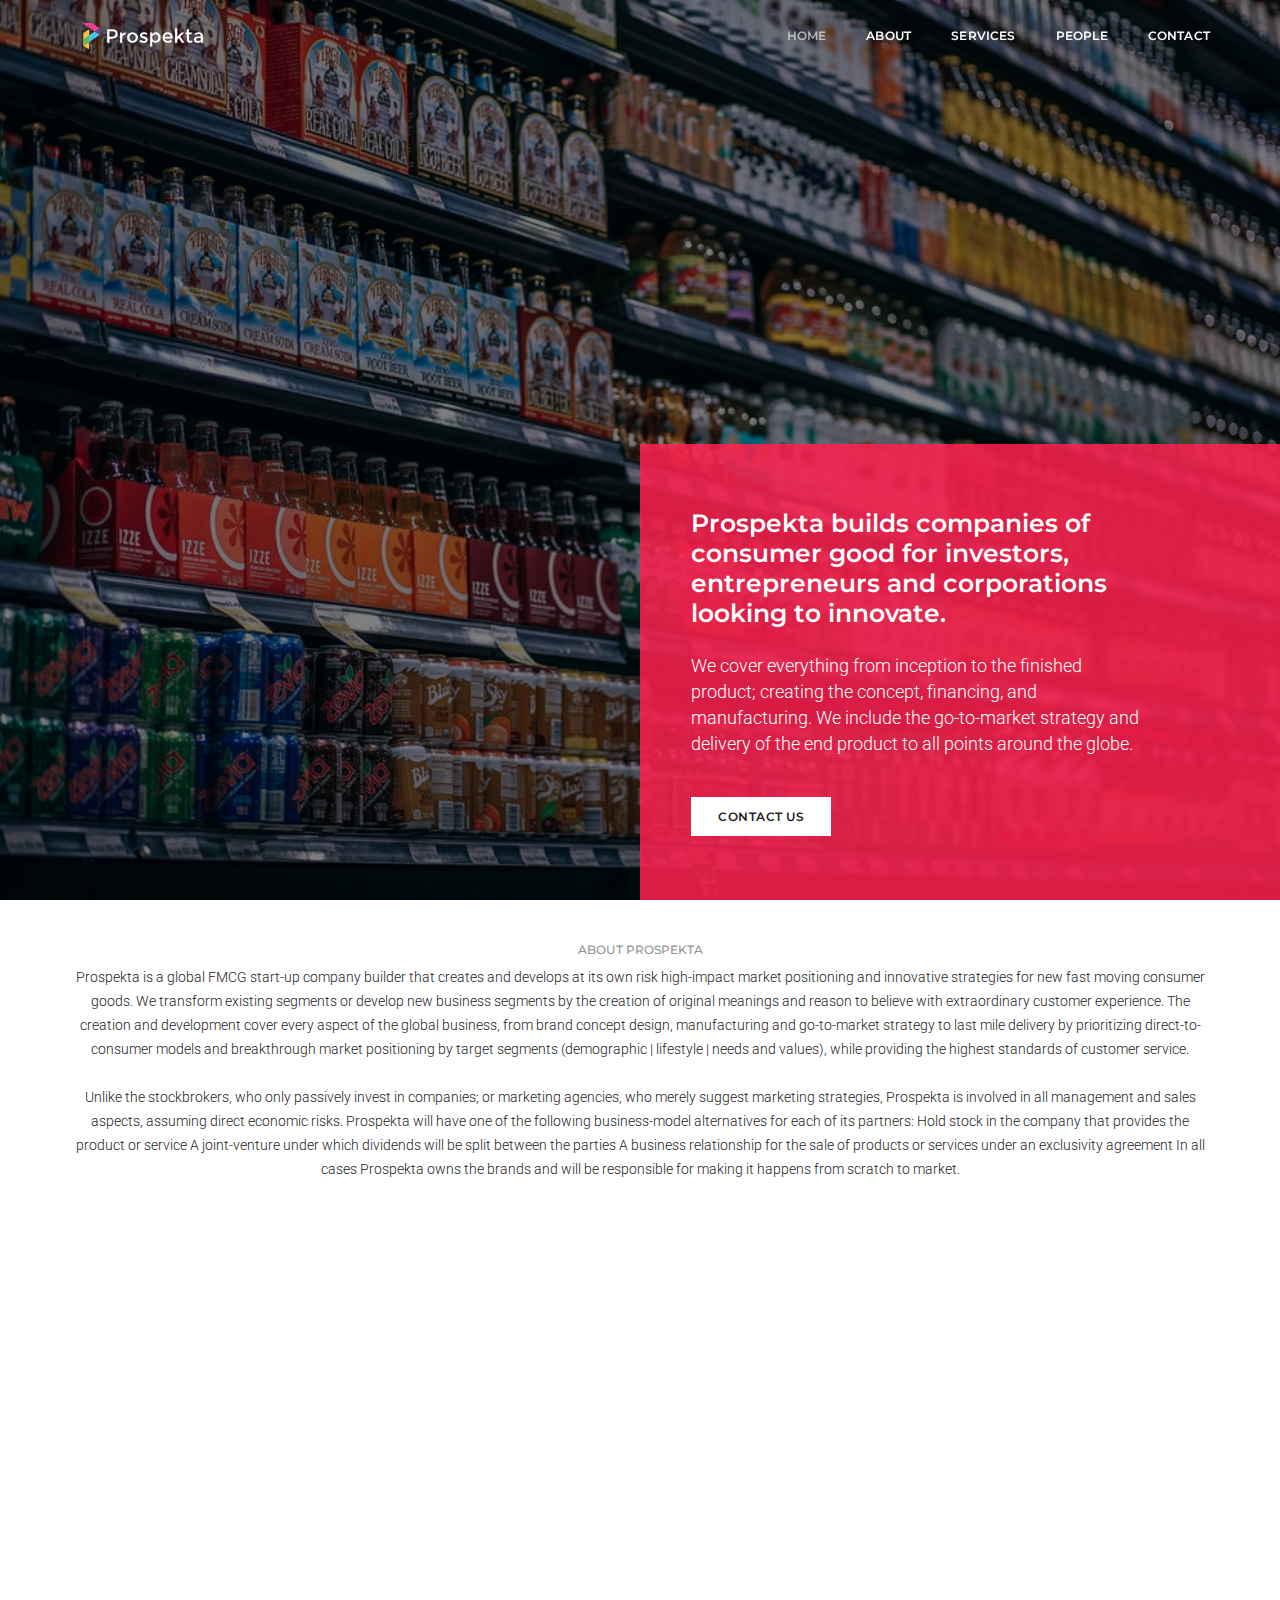
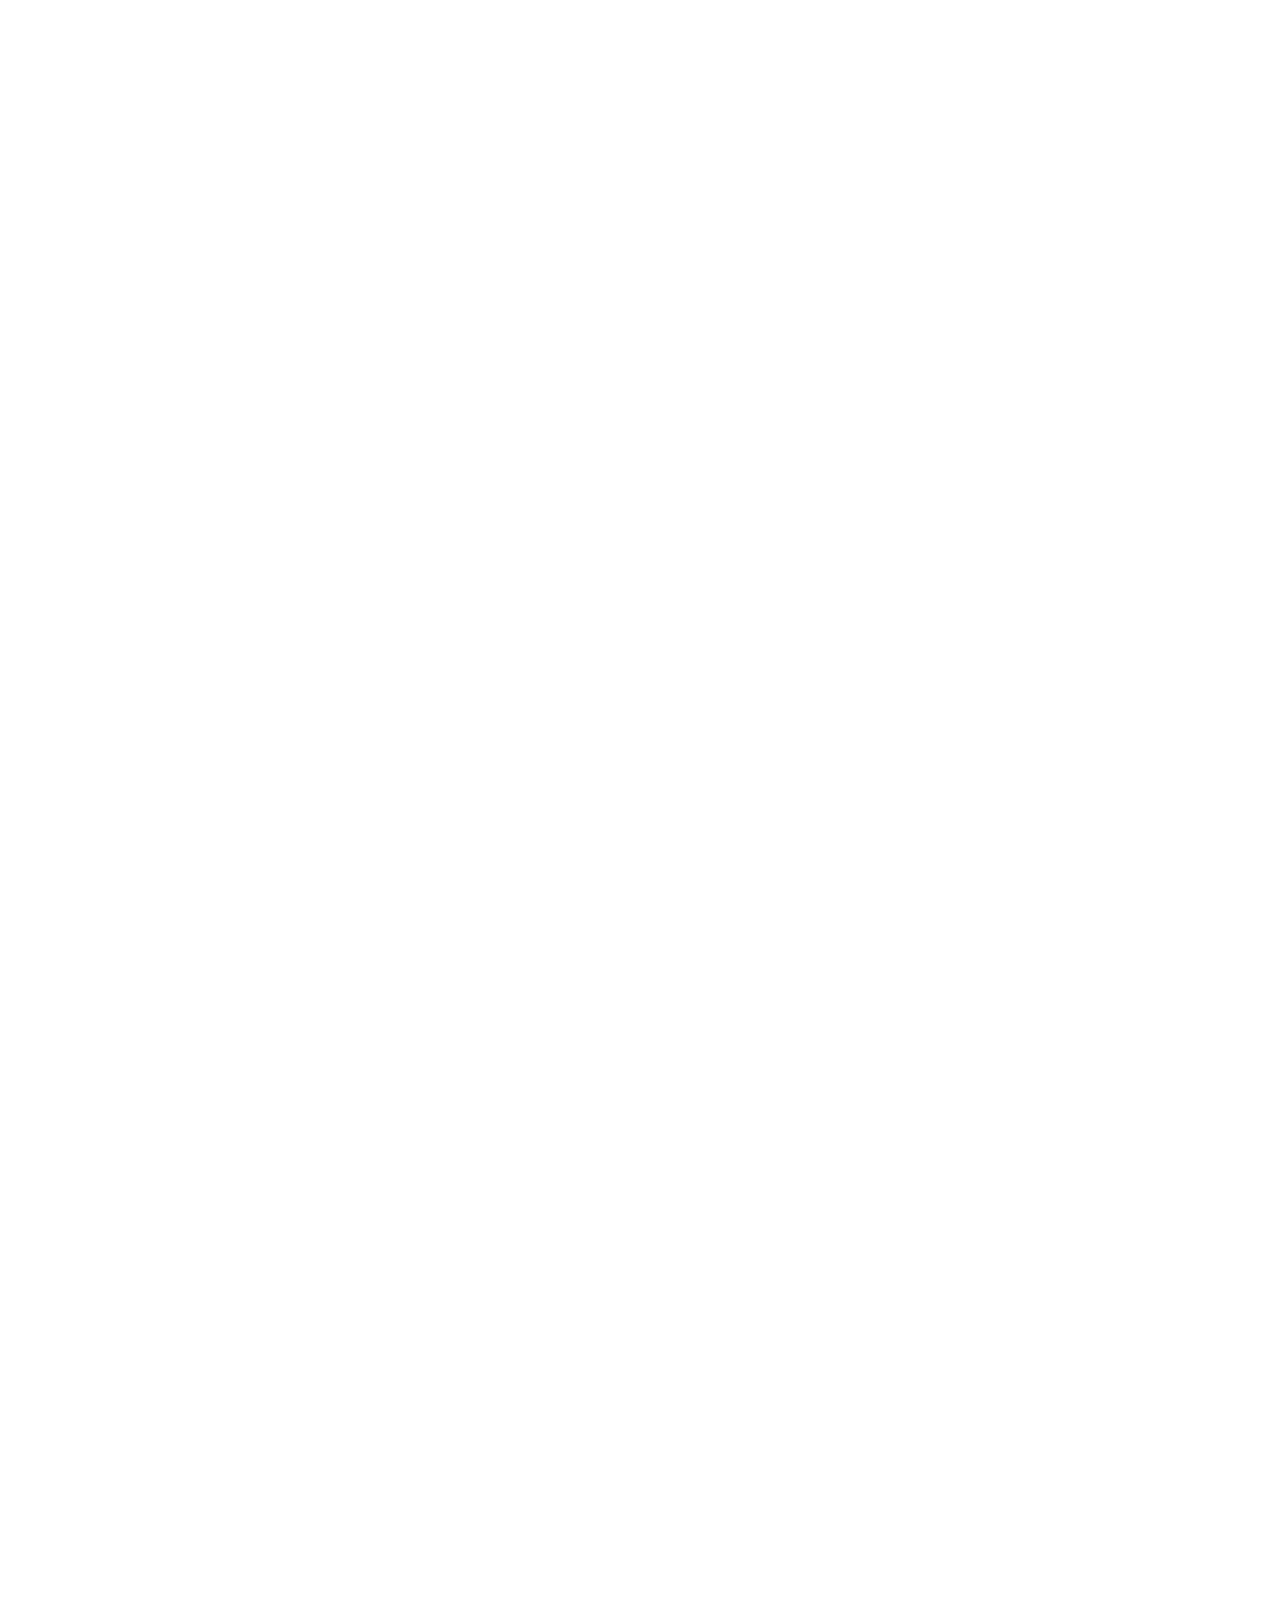
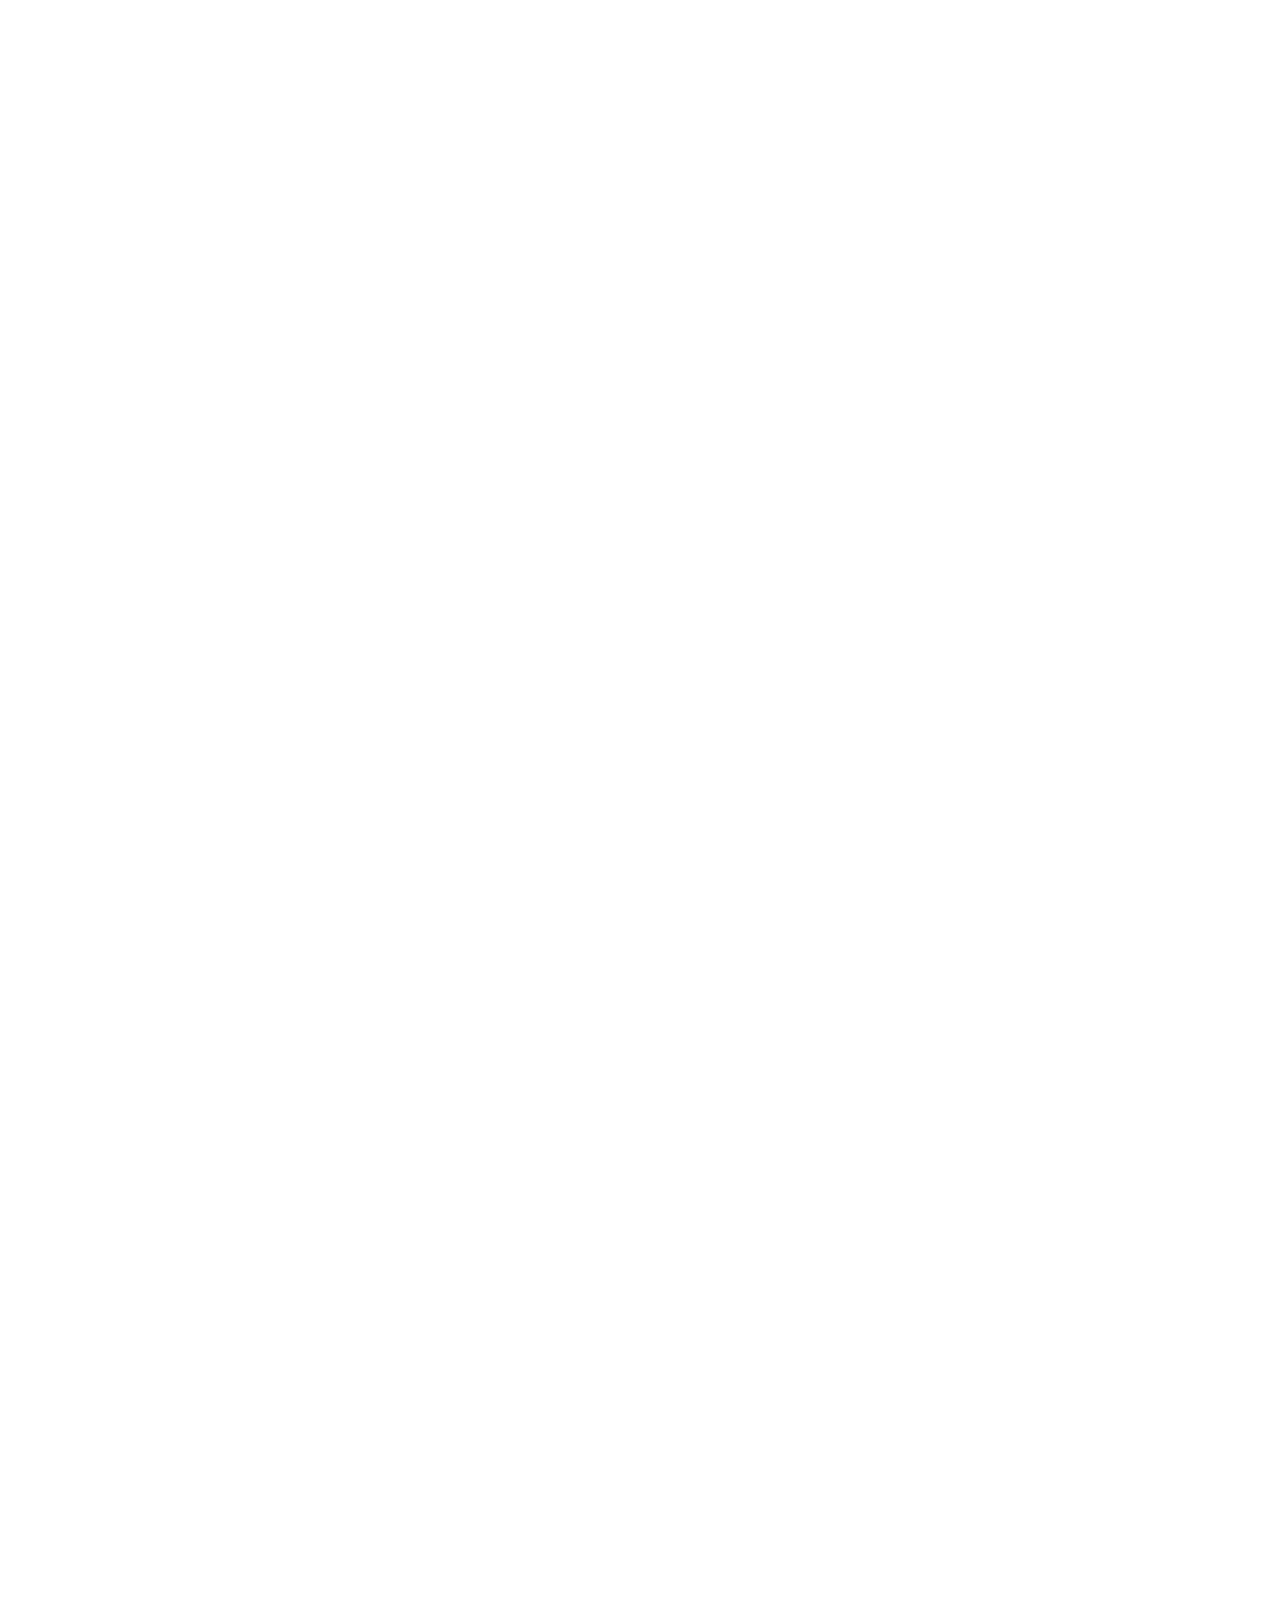
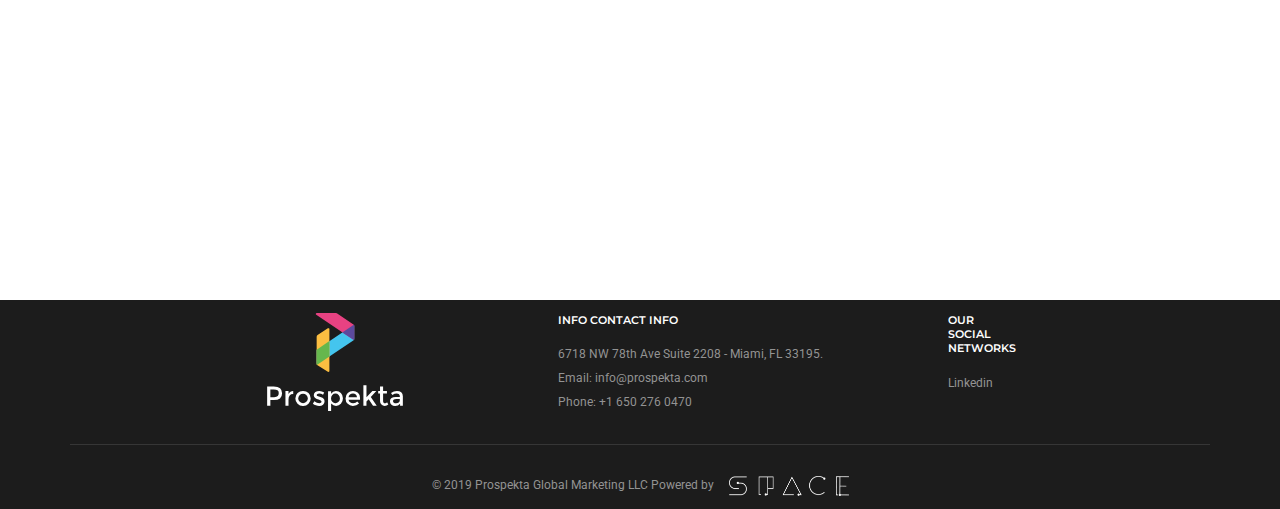
==== index.html @ 02fece41 "comments" ====
<!doctype html>
<html class="no-js" lang="en">

<head>
	<!-- title -->
	<title>Prospekta</title>
	<meta charset="utf-8">
	<meta http-equiv="X-UA-Compatible" content="IE=edge" />
	<meta name="viewport" content="width=device-width,initial-scale=1.0,maximum-scale=1" />
	<meta name="author" content="ThemeZaa">
	<!-- description -->
	<meta name="description" content="Prospekta, an agency with  innovative strategies.">
	<!-- keywords -->
	<meta name="keywords"
		content="creative, modern, clean, bootstrap responsive, html5, css3, portfolio, blog, agency, templates, multipurpose, one page, corporate, start-up, studio, branding, designer, freelancer, carousel, parallax, photography, personal, masonry, grid, coming soon, faq">
	<!-- favicon -->
	<link rel="shortcut icon" href="images/favicon.png">
	<link rel="apple-touch-icon" href="images/apple-touch-icon-57x57.png">
	<link rel="apple-touch-icon" sizes="72x72" href="images/apple-touch-icon-72x72.png">
	<link rel="apple-touch-icon" sizes="114x114" href="images/apple-touch-icon-114x114.png">
	<!-- animation -->
	<link rel="stylesheet" href="css/animate.css" />
	<!-- bootstrap -->
	<link rel="stylesheet" href="css/bootstrap.min.css" />
	<!-- et line icon -->
	<link rel="stylesheet" href="css/et-line-icons.css" />
	<!-- font-awesome icon -->
	<link rel="stylesheet" href="css/font-awesome.min.css" />
	<!-- themify icon -->
	<link rel="stylesheet" href="css/themify-icons.css">
	<!-- swiper carousel -->
	<link rel="stylesheet" href="css/swiper.min.css">
	<!-- justified gallery -->
	<link rel="stylesheet" href="css/justified-gallery.min.css">
	<!-- magnific popup -->
	<link rel="stylesheet" href="css/magnific-popup.css" />
	<!-- revolution slider -->
	<link rel="stylesheet" type="text/css" href="revolution/css/settings.css" media="screen" />
	<link rel="stylesheet" type="text/css" href="revolution/css/layers.css">
	<link rel="stylesheet" type="text/css" href="revolution/css/navigation.css">
	<!-- bootsnav -->
	<link rel="stylesheet" href="css/bootsnav.css">
	<!-- style -->
	<link rel="stylesheet" href="css/style.css" />
	<!-- responsive css -->
	<link rel="stylesheet" href="css/responsive.css" />
	<!--[if IE]>
            <script src="js/html5shiv.js"></script>
		<![endif]-->
	<style>
		@media only screen and (max-width: 420px) {
			.nse {
				display: none;
			}
		}

		@media only screen and (min-width: 421px) {
			.nse2 {
				display: none;
			}
		}
		::placeholder{
			color: white;
		}
	</style>

</head>

<body>
	<!-- start header -->
	<!-- start header -->
	<header>
		<!-- start navigation -->
		<nav class="navbar navbar-default bootsnav navbar-fixed-top header-light bg-transparent nav-box-width white-link">
			<div class="container nav-header-container">
				<div class="row">
					<!-- start logo -->
					<div class="col-md-2 col-xs-5">
						<a href="" title="Prospekta" class="logo">
							<img src="images/horiz-05.svg" data-rjs="images/horiz-05@2x.svg" alt="Prospekta"
								class="logo-dark prospekta">
							<img src="images/horiz-06.svg" data-rjs="images/horiz-06@2x.svg" alt="Prospekta"
								class="logo-light prospekta default">
						</a>

					</div>
					<!-- end logo -->
					<div class="col-md-7 col-xs-2 width-auto pull-right accordion-menu">
						<button type="button" class="navbar-toggle collapsed pull-right" data-toggle="collapse"
							data-target="#navbar-collapse-toggle-1">
							<span class="sr-only">toggle navigation</span>
							<span class="icon-bar"></span>
							<span class="icon-bar"></span>
							<span class="icon-bar"></span>
						</button>
						<div class="navbar-collapse collapse pull-right" id="navbar-collapse-toggle-1">
							<ul class="nav navbar-nav navbar-left panel-group no-margin alt-font font-weight-800">
								<li><a href="#home" title="Home" class="inner-link">Home</a></li>
								<li><a href="#about" title="About" class="inner-link">About</a></li>
								<li><a href="#services" title="Services" class="inner-link">Services</a></li>

								<li><a href="#team" title="Team" class="inner-link">People</a></li>
								<li><a href="#contact" title="Contact" class="inner-link">Contact</a></li>
							</ul>
						</div>
					</div>
				</div>
			</div>
		</nav>
		<!-- end navigation -->
	</header>
	<!-- end header -->
	<!-- start parallax hero section -->
	<section id="home" class="wow fadeIn no-padding cover-background xs-background-image-center"
		data-stellar-background-ratio="0.5">
		<div class="opacity-extra-medium bg-black"></div>
		<div class="container-fluid position-relative full-screen">
			<div class="slider-typography">
				<div class="slider-text-middle-main">
					<div class="slider-text-bottom">
						<div
							class="col-lg-6 col-md-7 col-sm-12 col-xs-12 pull-right bg-deep-pink-opacity padding-four-lr md-padding-seven-lr padding-five-tb xs-padding-30px-all last-paragraph-no-margin">
							<div style="display: none;" class="box-separator-line width-180px bg-white md-width-120px sm-width-90px sm-display-none"></div>
						
							<h6 class="font-weight-600 alt-font text-white width-95 sm-width-100 nse">Prospekta builds companies of consumer good for investors,<br />
								 entrepreneurs and corporations looking to innovate.</h6>
							<h6 class="font-weight-600 alt-font text-white width-95 sm-width-100 nse2">FMCG (fast moving consumer
								goods).
							</h6>
							<p
								class="text-large font-weight-300 text-white width-85 md-width-85 sm-width-95 xs-width-100 xs-display-none">
								We cover everything from inception to the finished product; creating the concept, financing, and manufacturing. We include the go-to-market strategy 
								and delivery of the end product to all points around the globe.

							</p>
							<a target="_blank" href="#contact" title="Contact"
								class="btn btn-medium inner-link btn-white margin-40px-top text-link-deep-pink xs-margin-10px-top">Contact
								Us
							</a></li>

						</div>
					</div>
				</div>
			</div>
		</div>
	</section>
	<!-- end parallax hero section -->
	<!-- start about agency section -->
	<section id="about" class="wow fadeIn" style="padding: 40px 0;">
		<div class="container">
			<div class="row">
				<div class="col-md-12 col-sm-11 col-xs-12 center-col text-center margin-six-bottom xs-margin-30px-bottom">
					<div class="alt-font text-medium-gray margin-5px-bottom text-uppercase text-small">About Prospekta</div>
					<p class="font-weight-300 text-extra-dark-gray no-margin">
						Prospekta is a global FMCG start-up company builder that creates and develops at its own risk high-impact
						market positioning
						and innovative strategies for new fast moving consumer goods. We transform existing segments or develop new
						business
						segments by the creation of original meanings and reason to believe with extraordinary customer experience.
						The creation
						and development cover every aspect of the global business, from brand concept design, manufacturing and
						go-to-market
						strategy to last mile delivery by prioritizing direct-to-consumer models and breakthrough market positioning
						by target
						segments (demographic | lifestyle | needs and values), while providing the highest standards of customer
						service. <br /><br />Unlike the stockbrokers, who only passively invest in companies; or marketing agencies,
						who merely suggest
						marketing strategies, Prospekta is involved in all management and sales aspects, assuming direct economic
						risks. Prospekta
						will have one of the following business-model alternatives for each of its partners: Hold stock in the
						company that
						provides the product or service A joint-venture under which dividends will be split between the parties A
						business
						relationship for the sale of products or services under an exclusivity agreement In all cases Prospekta owns
						the brands
						and will be responsible for making it happens from scratch to market.
					</p>
				</div>
			</div>
		</div>
	</section>
	<section id="services" class="bg-light-gray wow fadeIn">
		<div class="container">
			<div class="row">
				<div
					class="col-lg-6 col-md-6 col-sm-8 col-xs-12 center-col margin-eight-bottom sm-margin-40px-bottom xs-margin-30px-bottom text-center last-paragraph-no-margin">
					<h5 class="alt-font font-weight-700 text-extra-dark-gray text-uppercase margin-15px-bottom">Prospekta service
						offering</h5>
					<p class="no-margin-bottom">
						In all cases, Prospekta will fully develop, in charge of or partnership the following services to make the
						things happen:
					</p>
				</div>
			</div>
			<div class="row equalize xs-equalize-auto" style="flex: 1;
			display: -webkit-flex;
			flex-wrap: wrap;
			justify-content: center; 
			margin-bottom: 8%;">
				<div class="col-md-3 col-sm-6 col-xs-12 sm-margin-30px-bottom wow fadeInUp last-paragraph-no-margin">
					<div
						class="bg-white box-shadow-light text-center padding-eighteen-tb feature-box-8 position-relative z-index-5 height-100 xs-padding-15px-lr">
						<div class="display-inline-block margin-20px-bottom xs-margin-10px-bottom"><i
								class=" icon-profile-male text-white icon-round-small bg-deep-pink"></i></div>
						<div class="alt-font text-extra-dark-gray font-weight-600 margin-10px-bottom">Project financing.</div>

						<div class="feature-box-overlay bg-deep-pink"></div>
					</div>
				</div>
				<!-- start Services item -->
				
				<div class="col-md-3 col-sm-6 col-xs-12 sm-margin-30px-bottom wow fadeInUp last-paragraph-no-margin">
					<div
						class="bg-white box-shadow-light text-center padding-eighteen-tb feature-box-8 position-relative z-index-5 height-100 xs-padding-15px-lr">
						<div class="display-inline-block margin-20px-bottom xs-margin-10px-bottom"><i
								class=" icon-phone text-white icon-round-small bg-deep-pink"></i></div>
						<div class="alt-font text-extra-dark-gray font-weight-600 margin-10px-bottom">Marketing and communications
							strategy</div>
						<div class="feature-box-overlay bg-deep-pink"></div>
					</div>
				</div>
				<!-- end Services item -->
				<!-- start Services item -->
				<div class="col-md-3 col-sm-6 col-xs-12 sm-margin-30px-bottom wow fadeInUp last-paragraph-no-margin"
					data-wow-delay="0.2s">
					<div
						class="bg-white box-shadow-light text-center padding-eighteen-tb feature-box-8 position-relative z-index-5 height-100 xs-padding-15px-lr">
						<div class="display-inline-block margin-20px-bottom xs-margin-10px-bottom"><i
								class="icon-pricetags text-white icon-round-small bg-deep-pink"></i></div>
						<div class="alt-font text-extra-dark-gray font-weight-600 margin-10px-bottom">Branding and digital marketing
							agencies
							exclusive partnership.</div>
						<div class="feature-box-overlay bg-deep-pink"></div>
					</div>
				</div>
				<!-- end Services item -->
				
			</div>
			<div class="row equalize xs-equalize-auto" style="flex: 1;
			display: -webkit-flex;
			flex-wrap: wrap;
			justify-content: center; margin-bottom: 8%;">
				<!-- start Services item -->
				<div class="col-md-3 col-sm-6 col-xs-12 sm-margin-30px-bottom wow fadeInUp last-paragraph-no-margin">
					<div
						class="bg-white box-shadow-light text-center padding-eighteen-tb feature-box-8 position-relative z-index-5 height-100 xs-padding-15px-lr">
						<div class="display-inline-block margin-20px-bottom xs-margin-10px-bottom"><i
								class="icon-wallet  text-white icon-round-small bg-deep-pink"></i></div>
						<div class="alt-font text-extra-dark-gray font-weight-600 margin-10px-bottom">Sales funnel strategy,
							execution, and
							management.
						</div>

						<div class="feature-box-overlay bg-deep-pink"></div>
					</div>
				</div>
				<div class="col-md-3 col-sm-6 col-xs-12 sm-margin-30px-bottom wow fadeInUp last-paragraph-no-margin">
					<div
						class="bg-white box-shadow-light text-center padding-eighteen-tb feature-box-8 position-relative z-index-5 height-100 xs-padding-15px-lr">
						<div class="display-inline-block margin-20px-bottom xs-margin-10px-bottom"><i
								class="icon-desktop text-white icon-round-small bg-deep-pink"></i></div>
						<div class="alt-font text-extra-dark-gray font-weight-600 margin-10px-bottom">Customer relationship
							managment </div>

						<div class="feature-box-overlay bg-deep-pink"></div>
					</div>
				</div>
				<!-- end Services item -->
				<!-- start Services item -->
				<div class="col-md-3 col-sm-6 col-xs-12 sm-margin-30px-bottom wow fadeInUp last-paragraph-no-margin"
					data-wow-delay="0.2s">
					<div
						class="bg-white box-shadow-light text-center padding-eighteen-tb feature-box-8 position-relative z-index-5 height-100 xs-padding-15px-lr">
						<div class="display-inline-block margin-20px-bottom xs-margin-10px-bottom"><i
								class=" icon-bargraph text-white icon-round-small bg-deep-pink"></i></div>
						<div class="alt-font text-extra-dark-gray font-weight-600 margin-10px-bottom">Financial, administrative and
							accounting
							management
						</div>

						<div class="feature-box-overlay bg-deep-pink"></div>
					</div>
				</div>
				<!-- end Services item -->
				<!-- start Services item -->
				

				<!-- end Services item -->
			</div>
			<div class="row equalize xs-equalize-auto" style="flex: 1;
			display: -webkit-flex;
			flex-wrap: wrap;
			justify-content: center;">
				<div class="col-md-3 col-sm-6 col-xs-12 sm-margin-30px-bottom wow fadeInUp last-paragraph-no-margin"
				data-wow-delay="0.2s">
				<div
					class="bg-white box-shadow-light text-center padding-eighteen-tb feature-box-8 position-relative z-index-5 height-100 xs-padding-15px-lr">
					<div class="display-inline-block margin-20px-bottom xs-margin-10px-bottom"><i
							class="icon-globe  text-white icon-round-small bg-deep-pink"></i></div>
					<div class="alt-font text-extra-dark-gray font-weight-600 margin-10px-bottom"> Exclusive Global
						Manufacturing network</div>

					<div class="feature-box-overlay bg-deep-pink"></div>
				</div>
			</div>
			<div class="col-md-3 col-sm-6 col-xs-12 sm-margin-30px-bottom wow fadeInUp last-paragraph-no-margin">
				<div
					class="bg-white box-shadow-light text-center padding-eighteen-tb feature-box-8 position-relative z-index-5 height-100 xs-padding-15px-lr">
					<div class="display-inline-block margin-20px-bottom xs-margin-10px-bottom"><i
							class=" icon-profile-male text-white icon-round-small bg-deep-pink"></i></div>
					<div class="alt-font text-extra-dark-gray font-weight-600 margin-10px-bottom">Fulfillment partnership
						services.</div>

					<div class="feature-box-overlay bg-deep-pink"></div>
				</div>
			</div>
			<div class="col-md-3 col-sm-6 col-xs-12 sm-margin-30px-bottom wow fadeInUp last-paragraph-no-margin">
				<div
					class="bg-white box-shadow-light text-center padding-eighteen-tb feature-box-8 position-relative z-index-5 height-100 xs-padding-15px-lr">
					<div class="display-inline-block margin-20px-bottom xs-margin-10px-bottom"><i
							class="icon-briefcase text-white icon-round-small bg-deep-pink"></i></div>
					<div class="alt-font text-extra-dark-gray font-weight-600 margin-10px-bottom">Market positioning strategy
					</div>
					<div class="feature-box-overlay bg-deep-pink"></div>
				</div>
			</div>

				<!-- end Services item -->
			</div>

	</section>
	<section id="work" class="no-padding-bottom wow fadeIn" style="display: none;">
		<div class="container">
			<div class="row">
				<div
					class="col-lg-6 col-md-8 col-sm-8 col-xs-12 center-col margin-five-bottom sm-margin-40px-bottom xs-margin-30px-bottom text-center">

					<h5 class="alt-font text-extra-dark-gray font-weight-600 width-112 margin-lr-auto  md-width-80 xs-width-100">
						Some projects</h5>
				</div>
			</div>
		</div>
		<div class="container-fluid no-padding">
			<div class="row">
				<div class="filter-content overflow-hidden padding-15px-lr">
					<ul class="portfolio-grid work-4col gutter-small hover-option7">
						<li class="grid-sizer"></li>
						<!-- start portfolio item -->
						<li class="grid-item web branding design wow fadeInUp">
							<a href="Client01.html">
								<figure>
									<div class="portfolio-img"><img src="images/portfolio-item19.jpg" alt="" /></div>
									<figcaption>
										<div class="portfolio-hover-main text-center last-paragraph-no-margin">
											<div class="portfolio-hover-box vertical-align-middle">
												<div class="portfolio-hover-content position-relative">
													<span
														class="font-weight-600 alt-font text-uppercase margin-one-bottom display-block text-extra-dark-gray">Herbal
														Beauty Salon</span>
													<p class="text-medium-gray text-uppercase text-extra-small">Branding and Identity</p>
												</div>
											</div>
										</div>
									</figcaption>
								</figure>
							</a>

						</li>
						<!-- end portfolio item -->
						<!-- start portfolio item -->
						<li class="grid-item web branding design wow fadeInUp" data-wow-delay="0.2s">
							<a href="Client01.html">
								<figure>
									<div class="portfolio-img"><img src="images/portfolio-item20.jpg" alt="" /></div>
									<figcaption>
										<div class="portfolio-hover-main text-center last-paragraph-no-margin">
											<div class="portfolio-hover-box vertical-align-middle">
												<div class="portfolio-hover-content position-relative">
													<span
														class="font-weight-600 alt-font text-uppercase margin-one-bottom display-block text-extra-dark-gray">Tailoring
														Interior
													</span>
													<p class="text-medium-gray text-uppercase text-extra-small">Branding and Brochure</p>
												</div>
											</div>
										</div>
									</figcaption>
								</figure>
							</a>
						</li>
						<!-- end portfolio item -->
						<!-- start portfolio item -->
						<li class="grid-item advertising branding photography wow fadeInUp" data-wow-delay="0.4s">
							<a href="Client01.html">
								<figure>
									<div class="portfolio-img"><img src="images/portfolio-item21.jpg" alt="" /></div>
									<figcaption>
										<div class="portfolio-hover-main text-center last-paragraph-no-margin">
											<div class="portfolio-hover-box vertical-align-middle">
												<div class="portfolio-hover-content position-relative">
													<span
														class="font-weight-600 alt-font text-uppercase margin-one-bottom display-block text-extra-dark-gray">Pixflow
														Studio
													</span>
													<p class="text-medium-gray text-uppercase text-extra-small">Branding and Identity</p>
												</div>
											</div>
										</div>
									</figcaption>
								</figure>
							</a>
						</li>
						<!-- end portfolio item -->
						<!-- start portfolio item -->
						<li class="grid-item web advertising design wow fadeInUp" data-wow-delay="0.6s">
							<a href="Client01.html">
								<figure>
									<div class="portfolio-img"><img src="images/portfolio-item22.jpg" alt="" /></div>
									<figcaption>
										<div class="portfolio-hover-main text-center last-paragraph-no-margin">
											<div class="portfolio-hover-box vertical-align-middle">
												<div class="portfolio-hover-content position-relative">
													<span
														class="font-weight-600 alt-font text-uppercase margin-one-bottom display-block text-extra-dark-gray">Designblast
														Inc
													</span>
													<p class="text-medium-gray text-uppercase text-extra-small">Web and Photography</p>
												</div>
											</div>
										</div>
									</figcaption>
								</figure>
							</a>
						</li>
						<!-- end portfolio item -->
						<!-- start portfolio item -->
						<li class="grid-item web branding design wow fadeInUp">
							<a href="Client01.html">
								<figure>
									<div class="portfolio-img"><img src="images/portfolio-item23.jpg" alt="" /></div>
									<figcaption>
										<div class="portfolio-hover-main text-center last-paragraph-no-margin">
											<div class="portfolio-hover-box vertical-align-middle">
												<div class="portfolio-hover-content position-relative">
													<span
														class="font-weight-600 alt-font text-uppercase margin-one-bottom display-block text-extra-dark-gray">HardDot
														Stone
													</span>
													<p class="text-medium-gray text-uppercase text-extra-small">Branding and Identity</p>
												</div>
											</div>
										</div>
									</figcaption>
								</figure>
							</a>
						</li>
						<!-- end portfolio item -->
						<!-- start portfolio item -->
						<li class="grid-item web advertising branding design photography wow fadeInUp" data-wow-delay="0.2s">
							<a href="Client01.html">
								<figure>
									<div class="portfolio-img"><img src="images/portfolio-item24.jpg" alt="" /></div>
									<figcaption>
										<div class="portfolio-hover-main text-center last-paragraph-no-margin">
											<div class="portfolio-hover-box vertical-align-middle">
												<div class="portfolio-hover-content position-relative">
													<span
														class="font-weight-600 alt-font text-uppercase margin-one-bottom display-block text-extra-dark-gray">Educamp
														School
													</span>
													<p class="text-medium-gray text-uppercase text-extra-small">Branding and Identity</p>
												</div>
											</div>
										</div>
									</figcaption>
								</figure>
							</a>
						</li>
						<!-- end portfolio item -->
						<!-- start portfolio item -->
						<li class="grid-item web advertising branding design photography wow fadeInUp" data-wow-delay="0.4s">
							<a href="Client01.html">
								<figure>
									<div class="portfolio-img"><img src="images/portfolio-item25.jpg" alt="" /></div>
									<figcaption>
										<div class="portfolio-hover-main text-center last-paragraph-no-margin">
											<div class="portfolio-hover-box vertical-align-middle">
												<div class="portfolio-hover-content position-relative">
													<span
														class="font-weight-600 alt-font text-uppercase margin-one-bottom display-block text-extra-dark-gray">Third
														Eye Glasses</span>
													<p class="text-medium-gray text-uppercase text-extra-small">Branding and Brochure</p>
												</div>
											</div>
										</div>
									</figcaption>
								</figure>
							</a>
						</li>
						<!-- end portfolio item -->
						<!-- start portfolio item -->
						<li class="grid-item web advertising branding design photography wow fadeInUp" data-wow-delay="0.6s">
							<a href="Client01.html">
								<figure>
									<div class="portfolio-img"><img src="images/portfolio-item26.jpg" alt="" /></div>
									<figcaption>
										<div class="portfolio-hover-main text-center last-paragraph-no-margin">
											<div class="portfolio-hover-box vertical-align-middle">
												<div class="portfolio-hover-content position-relative">
													<span
														class="font-weight-600 alt-font text-uppercase margin-one-bottom display-block text-extra-dark-gray">Violator
														Series
													</span>
													<p class="text-medium-gray text-uppercase text-extra-small">Web and Photography</p>
												</div>
											</div>
										</div>
									</figcaption>
								</figure>
							</a>
						</li>
						<!-- end portfolio item -->
					</ul>
				</div>
			</div>
		</div>
	</section>
	<section id="team" class="wow fadeIn">
		<div class="container">
			<div class="row">
				<div
					class="col-lg-6 col-md-6 col-sm-8 col-xs-12 center-col margin-eight-bottom text-center last-paragraph-no-margin sm-margin-40px-bottom xs-margin-30px-bottom">
					<h5 class="alt-font font-weight-700 text-extra-dark-gray text-uppercase margin-15px-bottom">People</h5>
					<p class="no-margin-bottom">We are professional entrepreneurs with one goal in mind: making things happen,
						with outstanding
						performance, creativity, innovation, and common sense.</p>
				</div>
			</div>
			<div class="row" style="flex: 1; display: -webkit-flex;
			flex-wrap: wrap; justify-content: center;     padding: 5em 0 5em 0;">
				<!-- start team item -->
				<div
					class="col-md-3 col-sm-6 col-xs-12 team-block text-left team-style-2 sm-margin-seven-bottom xs-margin-40px-bottom wow slideInUp"
					style="padding-bottom: 5em;">
					<figure>
						<div class="team-image xs-width-100">
							<img src="images/ARIELPFEFFER2.jpg" alt="">

							<div class="text-center margin-25px-top">
								<div class="text-extra-dark-gray font-weight-600 text-uppercase text-small alt-font">Ariel Pfeffer
									<a href="https://www.linkedin.com/in/arielpfeffer/" class="text-extra-dark-gray" target="_blank"><i
											class="fab fa-linkedin"></i></a>
								</div>
								<div class="text-extra-small text-uppercase text-medium-gray">CEO</div>
							</div>
						</div>
					</figure>
				</div>
				<!-- end team item -->
				<!-- start team item -->
				<div
					class="col-md-3 col-sm-6 col-xs-12 team-block text-left team-style-2 sm-margin-seven-bottom xs-margin-40px-bottom wow slideInUp "
					style="padding-bottom: 5em;" data-wow-delay="0.2s">
					<figure>
						<div class="team-image xs-width-100">
							<img src="images/CloheDzi.jpg" alt="">

							<div class=" text-center margin-25px-top">
								<div class="text-extra-dark-gray font-weight-600 text-uppercase text-small alt-font">Clohe Dzimalkowski
									<a href="https://www.linkedin.com/in/clohe-dzimalkowski/" class="text-extra-dark-gray"
										target="_blank"><i class="fab fa-linkedin"></i></a>
								</div>
								<div class="text-extra-small text-uppercase text-medium-gray"></div>
							</div>
						</div>
					</figure>
				</div>
				<!-- end team item -->
				<!-- start team item -->
				<div
					class="col-md-3 col-sm-6 col-xs-12 team-block text-left team-style-2 sm-margin-seven-bottom xs-margin-40px-bottom wow slideInUp "
					style="padding-bottom: 5em;" data-wow-delay="0.4s">
					<figure>
						<div class="team-image xs-width-100">
							<img src="images/ChrisWilkins.jpg" alt="">

							<div class="text-center margin-25px-top">
								<div class="text-extra-dark-gray font-weight-600 text-uppercase text-small alt-font">Christian Wilkins
									<a href="https://www.linkedin.com/in/christianwilkins/" class="text-extra-dark-gray"
										target="_blank"><i class="fab fa-linkedin"></i></a>
								</div>
								<div class="text-extra-small text-uppercase text-medium-gray"></div>
							</div>
						</div>
					</figure>
				</div>
			</div>
			<div class="row" style="flex: 1; display: -webkit-flex;
			flex-wrap: wrap; justify-content: center;" style="padding: 5em 0 5em 0;">
				<!-- start team item -->
				<div class="col-md-3 col-sm-6 col-xs-12 team-block text-left team-style-2 wow slideInUp "
					style="padding-bottom: 5em;" data-wow-delay="0.6s">
					<figure>
						<div class="team-image xs-width-100">
							<img src="images/Fede.jpg" alt="">

							<div class="text-center margin-25px-top">
								<div class="text-extra-dark-gray font-weight-600 text-uppercase text-small alt-font">Federico Sendra
									<a href="https://www.linkedin.com/in/fsendra/" class="text-extra-dark-gray" target="_blank"><i
											class="fab fa-linkedin"></i></a>
								</div>
								<div class="text-extra-small text-uppercase text-medium-gray"></div>
							</div>
						</div>
					</figure>
				</div>
				<div class="col-md-3 col-sm-6 col-xs-12 team-block text-left team-style-2 wow slideInUp"
					style="padding-bottom: 5em;" data-wow-delay="0.6s">
					<figure>
						<div class="team-image xs-width-100">
							<img src="images/JuanMartitegui.jpg" alt="">

							<div class="text-center margin-25px-top">
								<div class="text-extra-dark-gray font-weight-600 text-uppercase text-small alt-font">
									Juan Martitegui
									<a href="https://www.linkedin.com/in/juanmartitegui/" class="text-extra-dark-gray" target="_blank">
										<i class="fab fa-linkedin"></i></a></div>
								<div class="text-extra-small text-uppercase text-medium-gray"></div>
							</div>
						</div>
					</figure>
				</div>
				<div class="col-md-3 col-sm-6 col-xs-12 team-block text-left team-style-2 wow slideInUp "
					style="padding-bottom: 5em;" data-wow-delay="0.6s">
					<figure>
						<div class="team-image xs-width-100">
							<img src="images/AgustinTricanico.jpg" alt="">

							<div class="text-center margin-25px-top">
								<div class="text-extra-dark-gray font-weight-600 text-uppercase text-small alt-font">Agustin Tricanico
									<a href="https://www.linkedin.com/in/jatricanico/" class="text-extra-dark-gray" target="_blank"><i
											class="fab fa-linkedin"></i></a>
								</div>
								<div class="text-extra-small text-uppercase text-medium-gray"></div>
							</div>
						</div>
					</figure>
				</div>
			</div>
		</div>
	</section>
	<!-- end team section -->
	<section id="contact" class="wow fadeIn no-padding bg-extra-dark-gray">
		<div class="container-fluid">
			<div class="row equalize sm-equalize-auto" style="    justify-content: center;
			flex: 1;
			display: -webkit-flex;">
				<div class="col-md-6 col-sm-12 col-xs-12 wow fadeIn text-center">
					<div class="padding-eleven-all text-center xs-no-padding-lr">
						<div class="text-medium-gray alt-font text-small text-uppercase margin-5px-bottom xs-margin-three-bottom">
							Fill out
							the form and we'll be in touch soon!</div>
						<h5
							class="margin-55px-bottom text-white alt-font font-weight-600 text-uppercase sm-margin-30px-bottom xs-margin-15px-bottom">
							Ready
							to contact us?</h5>
						<div>
							<form id="contact-form" method="POST">
								<div id="success-contact-form" class="no-margin-lr"></div>
								<input type="text" name="name" id="name" placeholder="Name*" class="text-white input-border-bottom">
								<input type="text" name="_replyto" id="email" placeholder="E-mail*" class="text-white input-border-bottom">
								<input type="text" name="subject" id="_subject" placeholder="Subject" class="text-white input-border-bottom">
								<textarea name="message" id="comment" placeholder="Your Message" class="text-white input-border-bottom"></textarea>
								<input id="contact-us-button" value="send message" type="submit"
									class="btn btn-small btn-deep-pink margin-30px-top sm-margin-10px-top xs-margin-three-top">
							</form>
							<script>
								var contactform = document.getElementById('contact-form');
								contactform.setAttribute('action', 'https://formspree.io/' + 'christian' + '@' + 'prospekta' + '.' + 'com');
							</script>
						</div>
					</div>
				</div>
			</div>
		</div>
	</section>
	<section class="wow fadeIn border-bottom border-color-extra-light-gray">
		<div class="container">
			<div class="row sm-col-2-nth" style="justify-content: center; display: -webkit-flex; flex: 1;">
				<!-- start features box item -->

				<!-- end features box item -->
				<!-- start features box item -->
				<div
					class="col-md-3 col-sm-6 col-xs-12 text-center sm-margin-50px-bottom xs-margin-30px-bottom wow fadeInUp last-paragraph-no-margin"
					data-wow-delay="0.2s">
					<i class="icon-chat icon-medium margin-25px-bottom xs-margin-10px-bottom"></i>
					<div class="text-extra-dark-gray text-uppercase text-small font-weight-600 alt-font margin-5px-bottom">
						communicate</div>
					<p class="width-70 md-width-85 sm-width-50 xs-width-60 xs-margin-10px-bottom center-col">Phone: +1 650 276
						0470
					</p>

				</div>
				<!-- end features box item -->
				<!-- start features box item -->
				<div class="col-md-3 col-sm-6 col-xs-12 text-center xs-margin-30px-bottom wow fadeInUp last-paragraph-no-margin"
					data-wow-delay="0.4s">
					<i class="icon-envelope icon-medium margin-25px-bottom xs-margin-10px-bottom"></i>
					<div class="text-extra-dark-gray text-uppercase text-small font-weight-600 alt-font margin-5px-bottom">E-mail
						us</div>
					<p class="width-70 md-width-85 sm-width-50 xs-width-60 xs-margin-10px-bottom center-col"><a
							href="mailto:info@prospekta.com">info@prospekta.com</a><br></p>

				</div>
				<!-- end features box item -->
				<!-- start features box item -->

				<!-- end features box item -->
			</div>
		</div>
	</section>
	<!-- end features section -->
	<footer class="footer-clean-dark bg-extra-dark-gray padding-one-tb xs-padding-30px-tb">
		<div class="footer-widget-area padding-30px-bottom">
			<div class="container">
				<div class="row" style="    display: -webkit-flex;
							flex: 1;
							justify-content: center;
					">
					<!-- start logo -->
					<div
						class="col-md-3 col-sm-12 col-xs-12 widget sm-margin-50px-bottom xs-margin-30px-bottom sm-text-center xs-text-left">
						<a href="index.html" class="display-inline-block"><img style="width: 10em; height: 7em;"
								src="images/LogoOficial.svg" data-rjs="images/LogoOficial@2x.svg" alt="Prospekta"></a>
					</div>
					<!-- end logo -->
					<!-- start contact information -->
					<div class="col-md-4 col-sm-4 col-xs-12 widget xs-margin-30px-bottom">
						<div
							class="widget-title alt-font text-extra-small text-uppercase text-white margin-15px-bottom font-weight-600">
							Info
							Contact info
						</div>
						<div class="text-small line-height-24 width-75 text-medium-gray xs-width-100">6718 NW 78th Ave Suite 2208 -
							Miami,
							FL 33195.</div>
						<div class="text-small line-height-24 text-medium-gray">Email: <a href="mailto:info@prospekta.com"
								class="text-medium-gray">info@prospekta.com</a></div>
						<div class="text-small line-height-24 text-medium-gray">Phone: +1 650 276 0470</div>
					</div>
					<!-- end contact information -->
					<!-- start social media -->
					<div class="col-md-1 col-sm-4 col-xs-12 widget xs-margin-30px-bottom">
						<div
							class="widget-title alt-font text-extra-small text-white text-uppercase margin-15px-bottom font-weight-600">
							Our
							social networks</div>
						<ul class="list-unstyled">

							<li class="width-50 pull-left"><a href="https://www.linkedin.com/" target="_blank"
									class="text-medium-gray text-small">Linkedin</a></li>

						</ul>
					</div>
					<!-- end social media -->
				</div>
			</div>
		</div>
		<div class="container">
			<div class="border-color-medium-dark-gray border-top padding-30px-top">
				<div class="row">
					<!-- start copyright -->
					<div class="col-md-12 col-xs-12 text-right text-small text-center text-medium-gray">© 2019 Prospekta Global
						Marketing
						LLC Powered by
						<a href="http://www.spacedev.uy/" target="_blank" title="ThemeZaa" class="text-medium-gray"><img
								class="footer-logo" style="width: 10em;
							height: 20px;
							margin-left: 1em;" src="images/space-02.png" data-rjs="images/space-02@2x.png" alt="Space"></a></div>
					<!-- end copyright -->
				</div>
			</div>
		</div>
	</footer>
	<!-- end footer -->
	<!-- start scroll to top -->
	<a class="scroll-top-arrow" href="javascript:void(0);"><i class="ti-arrow-up"></i></a>
	<!-- end scroll to top  -->
	<!-- javascript libraries -->
	<script type="text/javascript" src="js/jquery.js"></script>
	<script type="text/javascript" src="js/modernizr.js"></script>
	<script type="text/javascript" src="js/bootstrap.min.js"></script>
	<script type="text/javascript" src="js/jquery.easing.1.3.js"></script>

	<script type="text/javascript" src="js/smooth-scroll.js"></script>
	<script type="text/javascript" src="js/jquery.appear.js"></script>
	<!-- menu navigation -->
	<script type="text/javascript" src="js/bootsnav.js"></script>
	<script type="text/javascript" src="js/jquery.nav.js"></script>
	<!-- animation -->
	<script type="text/javascript" src="js/wow.min.js"></script>
	<!-- page scroll -->
	<script type="text/javascript" src="js/page-scroll.js"></script>
	<!-- swiper carousel -->
	<script type="text/javascript" src="js/swiper.min.js"></script>
	<!-- counter -->
	<script type="text/javascript" src="js/jquery.count-to.js"></script>
	<!-- parallax -->
	<script type="text/javascript" src="js/jquery.stellar.js"></script>
	<!-- magnific popup -->
	<script type="text/javascript" src="js/jquery.magnific-popup.min.js"></script>
	<!-- portfolio with shorting tab -->
	<script type="text/javascript" src="js/isotope.pkgd.min.js"></script>
	<!-- images loaded -->
	<script type="text/javascript" src="js/imagesloaded.pkgd.min.js"></script>
	<!-- pull menu -->
	<script type="text/javascript" src="js/classie.js"></script>
	<script type="text/javascript" src="js/hamburger-menu.js"></script>
	<!-- counter  -->
	<script type="text/javascript" src="js/counter.js"></script>
	<!-- fit video  -->
	<script type="text/javascript" src="js/jquery.fitvids.js"></script>
	<!-- equalize -->
	<script type="text/javascript" src="js/equalize.min.js"></script>
	<!-- skill bars  -->
	<script type="text/javascript" src="js/skill.bars.jquery.js"></script>
	<!-- justified gallery  -->
	<script type="text/javascript" src="js/justified-gallery.min.js"></script>
	<!--pie chart-->
	<script type="text/javascript" src="js/jquery.easypiechart.min.js"></script>
	<!-- instagram -->
	<script type="text/javascript" src="js/instafeed.min.js"></script>
	<!-- retina -->
	<script type="text/javascript" src="js/retina.min.js"></script>
	<!-- revolution -->
	<script type="text/javascript" src="revolution/js/jquery.themepunch.tools.min.js"></script>
	<script type="text/javascript" src="revolution/js/jquery.themepunch.revolution.min.js"></script>
	<!-- revolution slider extensions (load below extensions JS files only on local file systems to make the slider work! The following part can be removed on server for on demand loading) -->
	<!--<script type="text/javascript" src="revolution/js/extensions/revolution.extension.actions.min.js"></script>
	 <script type="text/javascript" src="revolution/js/extensions/revolution.extension.carousel.min.js"></script>
	 <script type="text/javascript" src="revolution/js/extensions/revolution.extension.kenburn.min.js"></script>
	 <script type="text/javascript" src="revolution/js/extensions/revolution.extension.layeranimation.min.js"></script>
	 <script type="text/javascript" src="revolution/js/extensions/revolution.extension.migration.min.js"></script>
	 <script type="text/javascript" src="revolution/js/extensions/revolution.extension.navigation.min.js"></script>
	 <script type="text/javascript" src="revolution/js/extensions/revolution.extension.parallax.min.js"></script>
	 <script type="text/javascript" src="revolution/js/extensions/revolution.extension.slideanims.min.js"></script>
	 <script type="text/javascript" src="revolution/js/extensions/revolution.extension.video.min.js"></script>-->
	<!-- setting -->
	<script type="text/javascript" src="js/main.js"></script>
	<script>
		function backgroundSequence() {
			var bgImageArray = ["./images/bg1.jpg", "./images/bg2.jpg", "./images/bg3.jpg"];
			var secs = 4;
			window.clearTimeout();
			var k = 0;
			for (i = 0; i < bgImageArray.length; i++) {
				setTimeout(function () {
					document.getElementById('home').style.backgroundImage = 'url('+bgImageArray[k]+')';
					document.getElementById('home').style.backgroundSize = "cover";
					if ((k + 1) === bgImageArray.length) { setTimeout(function () { backgroundSequence() }, (secs * 1000)) } else { k++; }
				}, (secs * 1000) * i)
			}
		}
		backgroundSequence();
	</script>
</body>

</html>
---- css/et-line-icons.css ----
@font-face {
	font-family: 'et-line';
	src:url('../fonts/et-line.eot');
	src:url('../fonts/et-line.eot?#iefix') format('embedded-opentype'),
		url('../fonts/et-line.woff') format('woff'),
		url('../fonts/et-line.ttf') format('truetype'),
		url('../fonts/et-line.svg#et-line') format('svg');
	font-weight: normal;
	font-style: normal;
}

/* Use the following CSS code if you want to use data attributes for inserting your icons */
[data-icon]:before {
	font-family: 'et-line';
	content: attr(data-icon);
	speak: none;
	font-weight: normal;
	font-variant: normal;
	text-transform: none;
	line-height: 1;
	-webkit-font-smoothing: antialiased;
	-moz-osx-font-smoothing: grayscale;
	display:inline-block;
}

/* Use the following CSS code if you want to have a class per icon */
/*
Instead of a list of all class selectors,
you can use the generic selector below, but it's slower:
[class*="icon-"] {
*/
.icon-mobile, .icon-laptop, .icon-desktop, .icon-tablet, .icon-phone, .icon-document, .icon-documents, .icon-search, .icon-clipboard, .icon-newspaper, .icon-notebook, .icon-book-open, .icon-browser, .icon-calendar, .icon-presentation, .icon-picture, .icon-pictures, .icon-video, .icon-camera, .icon-printer, .icon-toolbox, .icon-briefcase, .icon-wallet, .icon-gift, .icon-bargraph, .icon-grid, .icon-expand, .icon-focus, .icon-edit, .icon-adjustments, .icon-ribbon, .icon-hourglass, .icon-lock, .icon-megaphone, .icon-shield, .icon-trophy, .icon-flag, .icon-map, .icon-puzzle, .icon-basket, .icon-envelope, .icon-streetsign, .icon-telescope, .icon-gears, .icon-key, .icon-paperclip, .icon-attachment, .icon-pricetags, .icon-lightbulb, .icon-layers, .icon-pencil, .icon-tools, .icon-tools-2, .icon-scissors, .icon-paintbrush, .icon-magnifying-glass, .icon-circle-compass, .icon-linegraph, .icon-mic, .icon-strategy, .icon-beaker, .icon-caution, .icon-recycle, .icon-anchor, .icon-profile-male, .icon-profile-female, .icon-bike, .icon-wine, .icon-hotairballoon, .icon-globe, .icon-genius, .icon-map-pin, .icon-dial, .icon-chat, .icon-heart, .icon-cloud, .icon-upload, .icon-download, .icon-target, .icon-hazardous, .icon-piechart, .icon-speedometer, .icon-global, .icon-compass, .icon-lifesaver, .icon-clock, .icon-aperture, .icon-quote, .icon-scope, .icon-alarmclock, .icon-refresh, .icon-happy, .icon-sad, .icon-facebook, .icon-twitter, .icon-googleplus, .icon-rss, .icon-tumblr, .icon-linkedin, .icon-dribbble {
	font-family: 'et-line';
	speak: none;
	font-style: normal;
	font-weight: normal;
	font-variant: normal;
	text-transform: none;
	line-height: 1.1;
	-webkit-font-smoothing: antialiased;
	-moz-osx-font-smoothing: grayscale;
	display:inline-block;
}
.icon-mobile:before {
	content: "\e000";
}
.icon-laptop:before {
	content: "\e001";
}
.icon-desktop:before {
	content: "\e002";
}
.icon-tablet:before {
	content: "\e003";
}
.icon-phone:before {
	content: "\e004";
}
.icon-document:before {
	content: "\e005";
}
.icon-documents:before {
	content: "\e006";
}
.icon-search:before {
	content: "\e007";
}
.icon-clipboard:before {
	content: "\e008";
}
.icon-newspaper:before {
	content: "\e009";
}
.icon-notebook:before {
	content: "\e00a";
}
.icon-book-open:before {
	content: "\e00b";
}
.icon-browser:before {
	content: "\e00c";
}
.icon-calendar:before {
	content: "\e00d";
}
.icon-presentation:before {
	content: "\e00e";
}
.icon-picture:before {
	content: "\e00f";
}
.icon-pictures:before {
	content: "\e010";
}
.icon-video:before {
	content: "\e011";
}
.icon-camera:before {
	content: "\e012";
}
.icon-printer:before {
	content: "\e013";
}
.icon-toolbox:before {
	content: "\e014";
}
.icon-briefcase:before {
	content: "\e015";
}
.icon-wallet:before {
	content: "\e016";
}
.icon-gift:before {
	content: "\e017";
}
.icon-bargraph:before {
	content: "\e018";
}
.icon-grid:before {
	content: "\e019";
}
.icon-expand:before {
	content: "\e01a";
}
.icon-focus:before {
	content: "\e01b";
}
.icon-edit:before {
	content: "\e01c";
}
.icon-adjustments:before {
	content: "\e01d";
}
.icon-ribbon:before {
	content: "\e01e";
}
.icon-hourglass:before {
	content: "\e01f";
}
.icon-lock:before {
	content: "\e020";
}
.icon-megaphone:before {
	content: "\e021";
}
.icon-shield:before {
	content: "\e022";
}
.icon-trophy:before {
	content: "\e023";
}
.icon-flag:before {
	content: "\e024";
}
.icon-map:before {
	content: "\e025";
}
.icon-puzzle:before {
	content: "\e026";
}
.icon-basket:before {
	content: "\e027";
}
.icon-envelope:before {
	content: "\e028";
}
.icon-streetsign:before {
	content: "\e029";
}
.icon-telescope:before {
	content: "\e02a";
}
.icon-gears:before {
	content: "\e02b";
}
.icon-key:before {
	content: "\e02c";
}
.icon-paperclip:before {
	content: "\e02d";
}
.icon-attachment:before {
	content: "\e02e";
}
.icon-pricetags:before {
	content: "\e02f";
}
.icon-lightbulb:before {
	content: "\e030";
}
.icon-layers:before {
	content: "\e031";
}
.icon-pencil:before {
	content: "\e032";
}
.icon-tools:before {
	content: "\e033";
}
.icon-tools-2:before {
	content: "\e034";
}
.icon-scissors:before {
	content: "\e035";
}
.icon-paintbrush:before {
	content: "\e036";
}
.icon-magnifying-glass:before {
	content: "\e037";
}
.icon-circle-compass:before {
	content: "\e038";
}
.icon-linegraph:before {
	content: "\e039";
}
.icon-mic:before {
	content: "\e03a";
}
.icon-strategy:before {
	content: "\e03b";
}
.icon-beaker:before {
	content: "\e03c";
}
.icon-caution:before {
	content: "\e03d";
}
.icon-recycle:before {
	content: "\e03e";
}
.icon-anchor:before {
	content: "\e03f";
}
.icon-profile-male:before {
	content: "\e040";
}
.icon-profile-female:before {
	content: "\e041";
}
.icon-bike:before {
	content: "\e042";
}
.icon-wine:before {
	content: "\e043";
}
.icon-hotairballoon:before {
	content: "\e044";
}
.icon-globe:before {
	content: "\e045";
}
.icon-genius:before {
	content: "\e046";
}
.icon-map-pin:before {
	content: "\e047";
}
.icon-dial:before {
	content: "\e048";
}
.icon-chat:before {
	content: "\e049";
}
.icon-heart:before {
	content: "\e04a";
}
.icon-cloud:before {
	content: "\e04b";
}
.icon-upload:before {
	content: "\e04c";
}
.icon-download:before {
	content: "\e04d";
}
.icon-target:before {
	content: "\e04e";
}
.icon-hazardous:before {
	content: "\e04f";
}
.icon-piechart:before {
	content: "\e050";
}
.icon-speedometer:before {
	content: "\e051";
}
.icon-global:before {
	content: "\e052";
}
.icon-compass:before {
	content: "\e053";
}
.icon-lifesaver:before {
	content: "\e054";
}
.icon-clock:before {
	content: "\e055";
}
.icon-aperture:before {
	content: "\e056";
}
.icon-quote:before {
	content: "\e057";
}
.icon-scope:before {
	content: "\e058";
}
.icon-alarmclock:before {
	content: "\e059";
}
.icon-refresh:before {
	content: "\e05a";
}
.icon-happy:before {
	content: "\e05b";
}
.icon-sad:before {
	content: "\e05c";
}
.icon-facebook:before {
	content: "\e05d";
}
.icon-twitter:before {
	content: "\e05e";
}
.icon-googleplus:before {
	content: "\e05f";
}
.icon-rss:before {
	content: "\e060";
}
.icon-tumblr:before {
	content: "\e061";
}
.icon-linkedin:before {
	content: "\e062";
}
.icon-dribbble:before {
	content: "\e063";
}
---- css/themify-icons.css ----
@font-face {
	font-family: 'themify';
	src:url('../fonts/themify.eot?-fvbane');
	src:url('../fonts/themify.eot?#iefix-fvbane') format('embedded-opentype'),
		url('../fonts/themify.woff?-fvbane') format('woff'),
		url('../fonts/themify.ttf?-fvbane') format('truetype'),
		url('../fonts/themify.svg?-fvbane#themify') format('svg');
	font-weight: normal;
	font-style: normal;
}

[class^="ti-"], [class*=" ti-"] {
	font-family: 'themify';
	speak: none;
	font-style: normal;
	font-weight: normal;
	font-variant: normal;
	text-transform: none;
	line-height: 1;
        display: inline-block;

	/* Better Font Rendering =========== */
	-webkit-font-smoothing: antialiased;
	-moz-osx-font-smoothing: grayscale;
}

.ti-wand:before {
	content: "\e600";
}
.ti-volume:before {
	content: "\e601";
}
.ti-user:before {
	content: "\e602";
}
.ti-unlock:before {
	content: "\e603";
}
.ti-unlink:before {
	content: "\e604";
}
.ti-trash:before {
	content: "\e605";
}
.ti-thought:before {
	content: "\e606";
}
.ti-target:before {
	content: "\e607";
}
.ti-tag:before {
	content: "\e608";
}
.ti-tablet:before {
	content: "\e609";
}
.ti-star:before {
	content: "\e60a";
}
.ti-spray:before {
	content: "\e60b";
}
.ti-signal:before {
	content: "\e60c";
}
.ti-shopping-cart:before {
	content: "\e60d";
}
.ti-shopping-cart-full:before {
	content: "\e60e";
}
.ti-settings:before {
	content: "\e60f";
}
.ti-search:before {
	content: "\e610";
}
.ti-zoom-in:before {
	content: "\e611";
}
.ti-zoom-out:before {
	content: "\e612";
}
.ti-cut:before {
	content: "\e613";
}
.ti-ruler:before {
	content: "\e614";
}
.ti-ruler-pencil:before {
	content: "\e615";
}
.ti-ruler-alt:before {
	content: "\e616";
}
.ti-bookmark:before {
	content: "\e617";
}
.ti-bookmark-alt:before {
	content: "\e618";
}
.ti-reload:before {
	content: "\e619";
}
.ti-plus:before {
	content: "\e61a";
}
.ti-pin:before {
	content: "\e61b";
}
.ti-pencil:before {
	content: "\e61c";
}
.ti-pencil-alt:before {
	content: "\e61d";
}
.ti-paint-roller:before {
	content: "\e61e";
}
.ti-paint-bucket:before {
	content: "\e61f";
}
.ti-na:before {
	content: "\e620";
}
.ti-mobile:before {
	content: "\e621";
}
.ti-minus:before {
	content: "\e622";
}
.ti-medall:before {
	content: "\e623";
}
.ti-medall-alt:before {
	content: "\e624";
}
.ti-marker:before {
	content: "\e625";
}
.ti-marker-alt:before {
	content: "\e626";
}
.ti-arrow-up:before {
	content: "\e627";
}
.ti-arrow-right:before {
	content: "\e628";
}
.ti-arrow-left:before {
	content: "\e629";
}
.ti-arrow-down:before {
	content: "\e62a";
}
.ti-lock:before {
	content: "\e62b";
}
.ti-location-arrow:before {
	content: "\e62c";
}
.ti-link:before {
	content: "\e62d";
}
.ti-layout:before {
	content: "\e62e";
}
.ti-layers:before {
	content: "\e62f";
}
.ti-layers-alt:before {
	content: "\e630";
}
.ti-key:before {
	content: "\e631";
}
.ti-import:before {
	content: "\e632";
}
.ti-image:before {
	content: "\e633";
}
.ti-heart:before {
	content: "\e634";
}
.ti-heart-broken:before {
	content: "\e635";
}
.ti-hand-stop:before {
	content: "\e636";
}
.ti-hand-open:before {
	content: "\e637";
}
.ti-hand-drag:before {
	content: "\e638";
}
.ti-folder:before {
	content: "\e639";
}
.ti-flag:before {
	content: "\e63a";
}
.ti-flag-alt:before {
	content: "\e63b";
}
.ti-flag-alt-2:before {
	content: "\e63c";
}
.ti-eye:before {
	content: "\e63d";
}
.ti-export:before {
	content: "\e63e";
}
.ti-exchange-vertical:before {
	content: "\e63f";
}
.ti-desktop:before {
	content: "\e640";
}
.ti-cup:before {
	content: "\e641";
}
.ti-crown:before {
	content: "\e642";
}
.ti-comments:before {
	content: "\e643";
}
.ti-comment:before {
	content: "\e644";
}
.ti-comment-alt:before {
	content: "\e645";
}
.ti-close:before {
	content: "\e646";
}
.ti-clip:before {
	content: "\e647";
}
.ti-angle-up:before {
	content: "\e648";
}
.ti-angle-right:before {
	content: "\e649";
}
.ti-angle-left:before {
	content: "\e64a";
}
.ti-angle-down:before {
	content: "\e64b";
}
.ti-check:before {
	content: "\e64c";
}
.ti-check-box:before {
	content: "\e64d";
}
.ti-camera:before {
	content: "\e64e";
}
.ti-announcement:before {
	content: "\e64f";
}
.ti-brush:before {
	content: "\e650";
}
.ti-briefcase:before {
	content: "\e651";
}
.ti-bolt:before {
	content: "\e652";
}
.ti-bolt-alt:before {
	content: "\e653";
}
.ti-blackboard:before {
	content: "\e654";
}
.ti-bag:before {
	content: "\e655";
}
.ti-move:before {
	content: "\e656";
}
.ti-arrows-vertical:before {
	content: "\e657";
}
.ti-arrows-horizontal:before {
	content: "\e658";
}
.ti-fullscreen:before {
	content: "\e659";
}
.ti-arrow-top-right:before {
	content: "\e65a";
}
.ti-arrow-top-left:before {
	content: "\e65b";
}
.ti-arrow-circle-up:before {
	content: "\e65c";
}
.ti-arrow-circle-right:before {
	content: "\e65d";
}
.ti-arrow-circle-left:before {
	content: "\e65e";
}
.ti-arrow-circle-down:before {
	content: "\e65f";
}
.ti-angle-double-up:before {
	content: "\e660";
}
.ti-angle-double-right:before {
	content: "\e661";
}
.ti-angle-double-left:before {
	content: "\e662";
}
.ti-angle-double-down:before {
	content: "\e663";
}
.ti-zip:before {
	content: "\e664";
}
.ti-world:before {
	content: "\e665";
}
.ti-wheelchair:before {
	content: "\e666";
}
.ti-view-list:before {
	content: "\e667";
}
.ti-view-list-alt:before {
	content: "\e668";
}
.ti-view-grid:before {
	content: "\e669";
}
.ti-uppercase:before {
	content: "\e66a";
}
.ti-upload:before {
	content: "\e66b";
}
.ti-underline:before {
	content: "\e66c";
}
.ti-truck:before {
	content: "\e66d";
}
.ti-timer:before {
	content: "\e66e";
}
.ti-ticket:before {
	content: "\e66f";
}
.ti-thumb-up:before {
	content: "\e670";
}
.ti-thumb-down:before {
	content: "\e671";
}
.ti-text:before {
	content: "\e672";
}
.ti-stats-up:before {
	content: "\e673";
}
.ti-stats-down:before {
	content: "\e674";
}
.ti-split-v:before {
	content: "\e675";
}
.ti-split-h:before {
	content: "\e676";
}
.ti-smallcap:before {
	content: "\e677";
}
.ti-shine:before {
	content: "\e678";
}
.ti-shift-right:before {
	content: "\e679";
}
.ti-shift-left:before {
	content: "\e67a";
}
.ti-shield:before {
	content: "\e67b";
}
.ti-notepad:before {
	content: "\e67c";
}
.ti-server:before {
	content: "\e67d";
}
.ti-quote-right:before {
	content: "\e67e";
}
.ti-quote-left:before {
	content: "\e67f";
}
.ti-pulse:before {
	content: "\e680";
}
.ti-printer:before {
	content: "\e681";
}
.ti-power-off:before {
	content: "\e682";
}
.ti-plug:before {
	content: "\e683";
}
.ti-pie-chart:before {
	content: "\e684";
}
.ti-paragraph:before {
	content: "\e685";
}
.ti-panel:before {
	content: "\e686";
}
.ti-package:before {
	content: "\e687";
}
.ti-music:before {
	content: "\e688";
}
.ti-music-alt:before {
	content: "\e689";
}
.ti-mouse:before {
	content: "\e68a";
}
.ti-mouse-alt:before {
	content: "\e68b";
}
.ti-money:before {
	content: "\e68c";
}
.ti-microphone:before {
	content: "\e68d";
}
.ti-menu:before {
	content: "\e68e";
}
.ti-menu-alt:before {
	content: "\e68f";
}
.ti-map:before {
	content: "\e690";
}
.ti-map-alt:before {
	content: "\e691";
}
.ti-loop:before {
	content: "\e692";
}
.ti-location-pin:before {
	content: "\e693";
}
.ti-list:before {
	content: "\e694";
}
.ti-light-bulb:before {
	content: "\e695";
}
.ti-Italic:before {
	content: "\e696";
}
.ti-info:before {
	content: "\e697";
}
.ti-infinite:before {
	content: "\e698";
}
.ti-id-badge:before {
	content: "\e699";
}
.ti-hummer:before {
	content: "\e69a";
}
.ti-home:before {
	content: "\e69b";
}
.ti-help:before {
	content: "\e69c";
}
.ti-headphone:before {
	content: "\e69d";
}
.ti-harddrives:before {
	content: "\e69e";
}
.ti-harddrive:before {
	content: "\e69f";
}
.ti-gift:before {
	content: "\e6a0";
}
.ti-game:before {
	content: "\e6a1";
}
.ti-filter:before {
	content: "\e6a2";
}
.ti-files:before {
	content: "\e6a3";
}
.ti-file:before {
	content: "\e6a4";
}
.ti-eraser:before {
	content: "\e6a5";
}
.ti-envelope:before {
	content: "\e6a6";
}
.ti-download:before {
	content: "\e6a7";
}
.ti-direction:before {
	content: "\e6a8";
}
.ti-direction-alt:before {
	content: "\e6a9";
}
.ti-dashboard:before {
	content: "\e6aa";
}
.ti-control-stop:before {
	content: "\e6ab";
}
.ti-control-shuffle:before {
	content: "\e6ac";
}
.ti-control-play:before {
	content: "\e6ad";
}
.ti-control-pause:before {
	content: "\e6ae";
}
.ti-control-forward:before {
	content: "\e6af";
}
.ti-control-backward:before {
	content: "\e6b0";
}
.ti-cloud:before {
	content: "\e6b1";
}
.ti-cloud-up:before {
	content: "\e6b2";
}
.ti-cloud-down:before {
	content: "\e6b3";
}
.ti-clipboard:before {
	content: "\e6b4";
}
.ti-car:before {
	content: "\e6b5";
}
.ti-calendar:before {
	content: "\e6b6";
}
.ti-book:before {
	content: "\e6b7";
}
.ti-bell:before {
	content: "\e6b8";
}
.ti-basketball:before {
	content: "\e6b9";
}
.ti-bar-chart:before {
	content: "\e6ba";
}
.ti-bar-chart-alt:before {
	content: "\e6bb";
}
.ti-back-right:before {
	content: "\e6bc";
}
.ti-back-left:before {
	content: "\e6bd";
}
.ti-arrows-corner:before {
	content: "\e6be";
}
.ti-archive:before {
	content: "\e6bf";
}
.ti-anchor:before {
	content: "\e6c0";
}
.ti-align-right:before {
	content: "\e6c1";
}
.ti-align-left:before {
	content: "\e6c2";
}
.ti-align-justify:before {
	content: "\e6c3";
}
.ti-align-center:before {
	content: "\e6c4";
}
.ti-alert:before {
	content: "\e6c5";
}
.ti-alarm-clock:before {
	content: "\e6c6";
}
.ti-agenda:before {
	content: "\e6c7";
}
.ti-write:before {
	content: "\e6c8";
}
.ti-window:before {
	content: "\e6c9";
}
.ti-widgetized:before {
	content: "\e6ca";
}
.ti-widget:before {
	content: "\e6cb";
}
.ti-widget-alt:before {
	content: "\e6cc";
}
.ti-wallet:before {
	content: "\e6cd";
}
.ti-video-clapper:before {
	content: "\e6ce";
}
.ti-video-camera:before {
	content: "\e6cf";
}
.ti-vector:before {
	content: "\e6d0";
}
.ti-themify-logo:before {
	content: "\e6d1";
}
.ti-themify-favicon:before {
	content: "\e6d2";
}
.ti-themify-favicon-alt:before {
	content: "\e6d3";
}
.ti-support:before {
	content: "\e6d4";
}
.ti-stamp:before {
	content: "\e6d5";
}
.ti-split-v-alt:before {
	content: "\e6d6";
}
.ti-slice:before {
	content: "\e6d7";
}
.ti-shortcode:before {
	content: "\e6d8";
}
.ti-shift-right-alt:before {
	content: "\e6d9";
}
.ti-shift-left-alt:before {
	content: "\e6da";
}
.ti-ruler-alt-2:before {
	content: "\e6db";
}
.ti-receipt:before {
	content: "\e6dc";
}
.ti-pin2:before {
	content: "\e6dd";
}
.ti-pin-alt:before {
	content: "\e6de";
}
.ti-pencil-alt2:before {
	content: "\e6df";
}
.ti-palette:before {
	content: "\e6e0";
}
.ti-more:before {
	content: "\e6e1";
}
.ti-more-alt:before {
	content: "\e6e2";
}
.ti-microphone-alt:before {
	content: "\e6e3";
}
.ti-magnet:before {
	content: "\e6e4";
}
.ti-line-double:before {
	content: "\e6e5";
}
.ti-line-dotted:before {
	content: "\e6e6";
}
.ti-line-dashed:before {
	content: "\e6e7";
}
.ti-layout-width-full:before {
	content: "\e6e8";
}
.ti-layout-width-default:before {
	content: "\e6e9";
}
.ti-layout-width-default-alt:before {
	content: "\e6ea";
}
.ti-layout-tab:before {
	content: "\e6eb";
}
.ti-layout-tab-window:before {
	content: "\e6ec";
}
.ti-layout-tab-v:before {
	content: "\e6ed";
}
.ti-layout-tab-min:before {
	content: "\e6ee";
}
.ti-layout-slider:before {
	content: "\e6ef";
}
.ti-layout-slider-alt:before {
	content: "\e6f0";
}
.ti-layout-sidebar-right:before {
	content: "\e6f1";
}
.ti-layout-sidebar-none:before {
	content: "\e6f2";
}
.ti-layout-sidebar-left:before {
	content: "\e6f3";
}
.ti-layout-placeholder:before {
	content: "\e6f4";
}
.ti-layout-menu:before {
	content: "\e6f5";
}
.ti-layout-menu-v:before {
	content: "\e6f6";
}
.ti-layout-menu-separated:before {
	content: "\e6f7";
}
.ti-layout-menu-full:before {
	content: "\e6f8";
}
.ti-layout-media-right-alt:before {
	content: "\e6f9";
}
.ti-layout-media-right:before {
	content: "\e6fa";
}
.ti-layout-media-overlay:before {
	content: "\e6fb";
}
.ti-layout-media-overlay-alt:before {
	content: "\e6fc";
}
.ti-layout-media-overlay-alt-2:before {
	content: "\e6fd";
}
.ti-layout-media-left-alt:before {
	content: "\e6fe";
}
.ti-layout-media-left:before {
	content: "\e6ff";
}
.ti-layout-media-center-alt:before {
	content: "\e700";
}
.ti-layout-media-center:before {
	content: "\e701";
}
.ti-layout-list-thumb:before {
	content: "\e702";
}
.ti-layout-list-thumb-alt:before {
	content: "\e703";
}
.ti-layout-list-post:before {
	content: "\e704";
}
.ti-layout-list-large-image:before {
	content: "\e705";
}
.ti-layout-line-solid:before {
	content: "\e706";
}
.ti-layout-grid4:before {
	content: "\e707";
}
.ti-layout-grid3:before {
	content: "\e708";
}
.ti-layout-grid2:before {
	content: "\e709";
}
.ti-layout-grid2-thumb:before {
	content: "\e70a";
}
.ti-layout-cta-right:before {
	content: "\e70b";
}
.ti-layout-cta-left:before {
	content: "\e70c";
}
.ti-layout-cta-center:before {
	content: "\e70d";
}
.ti-layout-cta-btn-right:before {
	content: "\e70e";
}
.ti-layout-cta-btn-left:before {
	content: "\e70f";
}
.ti-layout-column4:before {
	content: "\e710";
}
.ti-layout-column3:before {
	content: "\e711";
}
.ti-layout-column2:before {
	content: "\e712";
}
.ti-layout-accordion-separated:before {
	content: "\e713";
}
.ti-layout-accordion-merged:before {
	content: "\e714";
}
.ti-layout-accordion-list:before {
	content: "\e715";
}
.ti-ink-pen:before {
	content: "\e716";
}
.ti-info-alt:before {
	content: "\e717";
}
.ti-help-alt:before {
	content: "\e718";
}
.ti-headphone-alt:before {
	content: "\e719";
}
.ti-hand-point-up:before {
	content: "\e71a";
}
.ti-hand-point-right:before {
	content: "\e71b";
}
.ti-hand-point-left:before {
	content: "\e71c";
}
.ti-hand-point-down:before {
	content: "\e71d";
}
.ti-gallery:before {
	content: "\e71e";
}
.ti-face-smile:before {
	content: "\e71f";
}
.ti-face-sad:before {
	content: "\e720";
}
.ti-credit-card:before {
	content: "\e721";
}
.ti-control-skip-forward:before {
	content: "\e722";
}
.ti-control-skip-backward:before {
	content: "\e723";
}
.ti-control-record:before {
	content: "\e724";
}
.ti-control-eject:before {
	content: "\e725";
}
.ti-comments-smiley:before {
	content: "\e726";
}
.ti-brush-alt:before {
	content: "\e727";
}
.ti-youtube:before {
	content: "\e728";
}
.ti-vimeo:before {
	content: "\e729";
}
.ti-twitter:before {
	content: "\e72a";
}
.ti-time:before {
	content: "\e72b";
}
.ti-tumblr:before {
	content: "\e72c";
}
.ti-skype:before {
	content: "\e72d";
}
.ti-share:before {
	content: "\e72e";
}
.ti-share-alt:before {
	content: "\e72f";
}
.ti-rocket:before {
	content: "\e730";
}
.ti-pinterest:before {
	content: "\e731";
}
.ti-new-window:before {
	content: "\e732";
}
.ti-microsoft:before {
	content: "\e733";
}
.ti-list-ol:before {
	content: "\e734";
}
.ti-linkedin:before {
	content: "\e735";
}
.ti-layout-sidebar-2:before {
	content: "\e736";
}
.ti-layout-grid4-alt:before {
	content: "\e737";
}
.ti-layout-grid3-alt:before {
	content: "\e738";
}
.ti-layout-grid2-alt:before {
	content: "\e739";
}
.ti-layout-column4-alt:before {
	content: "\e73a";
}
.ti-layout-column3-alt:before {
	content: "\e73b";
}
.ti-layout-column2-alt:before {
	content: "\e73c";
}
.ti-instagram:before {
	content: "\e73d";
}
.ti-google:before {
	content: "\e73e";
}
.ti-github:before {
	content: "\e73f";
}
.ti-flickr:before {
	content: "\e740";
}
.ti-facebook:before {
	content: "\e741";
}
.ti-dropbox:before {
	content: "\e742";
}
.ti-dribbble:before {
	content: "\e743";
}
.ti-apple:before {
	content: "\e744";
}
.ti-android:before {
	content: "\e745";
}
.ti-save:before {
	content: "\e746";
}
.ti-save-alt:before {
	content: "\e747";
}
.ti-yahoo:before {
	content: "\e748";
}
.ti-wordpress:before {
	content: "\e749";
}
.ti-vimeo-alt:before {
	content: "\e74a";
}
.ti-twitter-alt:before {
	content: "\e74b";
}
.ti-tumblr-alt:before {
	content: "\e74c";
}
.ti-trello:before {
	content: "\e74d";
}
.ti-stack-overflow:before {
	content: "\e74e";
}
.ti-soundcloud:before {
	content: "\e74f";
}
.ti-sharethis:before {
	content: "\e750";
}
.ti-sharethis-alt:before {
	content: "\e751";
}
.ti-reddit:before {
	content: "\e752";
}
.ti-pinterest-alt:before {
	content: "\e753";
}
.ti-microsoft-alt:before {
	content: "\e754";
}
.ti-linux:before {
	content: "\e755";
}
.ti-jsfiddle:before {
	content: "\e756";
}
.ti-joomla:before {
	content: "\e757";
}
.ti-html5:before {
	content: "\e758";
}
.ti-flickr-alt:before {
	content: "\e759";
}
.ti-email:before {
	content: "\e75a";
}
.ti-drupal:before {
	content: "\e75b";
}
.ti-dropbox-alt:before {
	content: "\e75c";
}
.ti-css3:before {
	content: "\e75d";
}
.ti-rss:before {
	content: "\e75e";
}
.ti-rss-alt:before {
	content: "\e75f";
}
---- css/justified-gallery.min.css ----
/*!
 * Justified Gallery - v3.6.3
 * http://miromannino.github.io/Justified-Gallery/
 * Copyright (c) 2016 Miro Mannino
 * Licensed under the MIT license.
 */
.justified-gallery{width:100%;position:relative;overflow:hidden}.justified-gallery>a,.justified-gallery>div{position:absolute;display:inline-block;overflow:hidden;filter:"alpha(opacity=10)";opacity:.1}.justified-gallery>a>img,.justified-gallery>div>img,.justified-gallery>a>a>img,.justified-gallery>div>a>img{position:absolute;top:50%;left:50%;margin:0;padding:0;border:0;filter:"alpha(opacity=0)";opacity:0}.justified-gallery>a>.caption,.justified-gallery>div>.caption{display:none;position:absolute;bottom:0;padding:5px;background-color:#000;left:0;right:0;margin:0;color:#fff;font-size:12px;font-weight:300;font-family:sans-serif}.justified-gallery>a>.caption.caption-visible,.justified-gallery>div>.caption.caption-visible{display:initial;filter:"alpha(opacity=70)";opacity:.7;-webkit-transition:opacity 500ms ease-in;-moz-transition:opacity 500ms ease-in;-o-transition:opacity 500ms ease-in;transition:opacity 500ms ease-in}.justified-gallery>.entry-visible{filter:"alpha(opacity=100)";opacity:1;background:0 0}.justified-gallery>.entry-visible>img,.justified-gallery>.entry-visible>a>img{filter:"alpha(opacity=100)";opacity:1;-webkit-transition:opacity 500ms ease-in;-moz-transition:opacity 500ms ease-in;-o-transition:opacity 500ms ease-in;transition:opacity 500ms ease-in}.justified-gallery>.jg-filtered{display:none}.justified-gallery>.spinner{position:absolute;bottom:0;margin-left:-24px;padding:10px 0;left:50%;filter:"alpha(opacity=100)";opacity:1;overflow:initial}.justified-gallery>.spinner>span{display:inline-block;filter:"alpha(opacity=0)";opacity:0;width:8px;height:8px;margin:0 4px;background-color:#000;border-radius:6px}
---- revolution/css/settings.css ----
/*-----------------------------------------------------------------------------

-	Revolution Slider 5.0 Default Style Settings -

Screen Stylesheet

version:   	5.4.5
date:      	15/05/17
author:		themepunch
email:     	info@themepunch.com
website:   	http://www.themepunch.com
-----------------------------------------------------------------------------*/
#debungcontrolls,.debugtimeline{width:100%;box-sizing:border-box}.rev_column,.rev_column .tp-parallax-wrap,.tp-svg-layer svg{vertical-align:top}#debungcontrolls{z-index:100000;position:fixed;bottom:0;height:auto;background:rgba(0,0,0,.6);padding:10px}.debugtimeline{height:10px;position:relative;margin-bottom:3px;display:none;white-space:nowrap}.debugtimeline:hover{height:15px}.the_timeline_tester{background:#e74c3c;position:absolute;top:0;left:0;height:100%;width:0}.rs-go-fullscreen{position:fixed!important;width:100%!important;height:100%!important;top:0!important;left:0!important;z-index:9999999!important;background:#fff!important}.debugtimeline.tl_slide .the_timeline_tester{background:#f39c12}.debugtimeline.tl_frame .the_timeline_tester{background:#3498db}.debugtimline_txt{color:#fff;font-weight:400;font-size:7px;position:absolute;left:10px;top:0;white-space:nowrap;line-height:10px}.rtl{direction:rtl}@font-face{font-family:revicons;src:url(../fonts/revicons/revicons.eot?5510888);src:url(../fonts/revicons/revicons.eot?5510888#iefix) format('embedded-opentype'),url(../fonts/revicons/revicons.woff?5510888) format('woff'),url(../fonts/revicons/revicons.ttf?5510888) format('truetype'),url(../fonts/revicons/revicons.svg?5510888#revicons) format('svg');font-weight:400;font-style:normal}[class*=" revicon-"]:before,[class^=revicon-]:before{font-family:revicons;font-style:normal;font-weight:400;speak:none;display:inline-block;text-decoration:inherit;width:1em;margin-right:.2em;text-align:center;font-variant:normal;text-transform:none;line-height:1em;margin-left:.2em}.revicon-search-1:before{content:'\e802'}.revicon-pencil-1:before{content:'\e831'}.revicon-picture-1:before{content:'\e803'}.revicon-cancel:before{content:'\e80a'}.revicon-info-circled:before{content:'\e80f'}.revicon-trash:before{content:'\e801'}.revicon-left-dir:before{content:'\e817'}.revicon-right-dir:before{content:'\e818'}.revicon-down-open:before{content:'\e83b'}.revicon-left-open:before{content:'\e819'}.revicon-right-open:before{content:'\e81a'}.revicon-angle-left:before{content:'\e820'}.revicon-angle-right:before{content:'\e81d'}.revicon-left-big:before{content:'\e81f'}.revicon-right-big:before{content:'\e81e'}.revicon-magic:before{content:'\e807'}.revicon-picture:before{content:'\e800'}.revicon-export:before{content:'\e80b'}.revicon-cog:before{content:'\e832'}.revicon-login:before{content:'\e833'}.revicon-logout:before{content:'\e834'}.revicon-video:before{content:'\e805'}.revicon-arrow-combo:before{content:'\e827'}.revicon-left-open-1:before{content:'\e82a'}.revicon-right-open-1:before{content:'\e82b'}.revicon-left-open-mini:before{content:'\e822'}.revicon-right-open-mini:before{content:'\e823'}.revicon-left-open-big:before{content:'\e824'}.revicon-right-open-big:before{content:'\e825'}.revicon-left:before{content:'\e836'}.revicon-right:before{content:'\e826'}.revicon-ccw:before{content:'\e808'}.revicon-arrows-ccw:before{content:'\e806'}.revicon-palette:before{content:'\e829'}.revicon-list-add:before{content:'\e80c'}.revicon-doc:before{content:'\e809'}.revicon-left-open-outline:before{content:'\e82e'}.revicon-left-open-2:before{content:'\e82c'}.revicon-right-open-outline:before{content:'\e82f'}.revicon-right-open-2:before{content:'\e82d'}.revicon-equalizer:before{content:'\e83a'}.revicon-layers-alt:before{content:'\e804'}.revicon-popup:before{content:'\e828'}.rev_slider_wrapper{position:relative;z-index:0;width:100%}.rev_slider{position:relative;overflow:visible}.entry-content .rev_slider a,.rev_slider a{box-shadow:none}.tp-overflow-hidden{overflow:hidden!important}.group_ov_hidden{overflow:hidden}.rev_slider img,.tp-simpleresponsive img{max-width:none!important;transition:none;margin:0;padding:0;border:none}.rev_slider .no-slides-text{font-weight:700;text-align:center;padding-top:80px}.rev_slider>ul,.rev_slider>ul>li,.rev_slider>ul>li:before,.rev_slider_wrapper>ul,.tp-revslider-mainul>li,.tp-revslider-mainul>li:before,.tp-simpleresponsive>ul,.tp-simpleresponsive>ul>li,.tp-simpleresponsive>ul>li:before{list-style:none!important;position:absolute;margin:0!important;padding:0!important;overflow-x:visible;overflow-y:visible;background-image:none;background-position:0 0;text-indent:0;top:0;left:0}.rev_slider>ul>li,.rev_slider>ul>li:before,.tp-revslider-mainul>li,.tp-revslider-mainul>li:before,.tp-simpleresponsive>ul>li,.tp-simpleresponsive>ul>li:before{visibility:hidden}.tp-revslider-mainul,.tp-revslider-slidesli{padding:0!important;margin:0!important;list-style:none!important}.fullscreen-container,.fullwidthbanner-container{padding:0;position:relative}.rev_slider li.tp-revslider-slidesli{position:absolute!important}.tp-caption .rs-untoggled-content{display:block}.tp-caption .rs-toggled-content{display:none}.rs-toggle-content-active.tp-caption .rs-toggled-content{display:block}.rs-toggle-content-active.tp-caption .rs-untoggled-content{display:none}.rev_slider .caption,.rev_slider .tp-caption{position:relative;visibility:hidden;white-space:nowrap;display:block;-webkit-font-smoothing:antialiased!important;z-index:1}.rev_slider .caption,.rev_slider .tp-caption,.tp-simpleresponsive img{-moz-user-select:none;-khtml-user-select:none;-webkit-user-select:none;-o-user-select:none}.rev_slider .tp-mask-wrap .tp-caption,.rev_slider .tp-mask-wrap :last-child,.wpb_text_column .rev_slider .tp-mask-wrap .tp-caption,.wpb_text_column .rev_slider .tp-mask-wrap :last-child{margin-bottom:0}.tp-svg-layer svg{width:100%;height:100%;position:relative}.tp-carousel-wrapper{cursor:url(openhand.cur),move}.tp-carousel-wrapper.dragged{cursor:url(closedhand.cur),move}.tp_inner_padding{box-sizing:border-box;max-height:none!important}.tp-caption.tp-layer-selectable{-moz-user-select:all;-khtml-user-select:all;-webkit-user-select:all;-o-user-select:all}.tp-caption.tp-hidden-caption,.tp-forcenotvisible,.tp-hide-revslider,.tp-parallax-wrap.tp-hidden-caption{visibility:hidden!important;display:none!important}.rev_slider audio,.rev_slider embed,.rev_slider iframe,.rev_slider object,.rev_slider video{max-width:none!important}.tp-element-background{position:absolute;top:0;left:0;width:100%;height:100%;z-index:0}.tp-blockmask,.tp-blockmask_in,.tp-blockmask_out{position:absolute;top:0;left:0;width:100%;height:100%;background:#fff;z-index:1000;transform:scaleX(0) scaleY(0)}.tp-parallax-wrap{transform-style:preserve-3d}.rev_row_zone{position:absolute;width:100%;left:0;box-sizing:border-box;min-height:50px;font-size:0}.rev_column_inner,.rev_slider .tp-caption.rev_row{position:relative;width:100%!important;box-sizing:border-box}.rev_row_zone_top{top:0}.rev_row_zone_middle{top:50%;transform:translateY(-50%)}.rev_row_zone_bottom{bottom:0}.rev_slider .tp-caption.rev_row{display:table;table-layout:fixed;vertical-align:top;height:auto!important;font-size:0}.rev_column{display:table-cell;position:relative;height:auto;box-sizing:border-box;font-size:0}.rev_column_inner{display:block;height:auto!important;white-space:normal!important}.rev_column_bg{width:100%;height:100%;position:absolute;top:0;left:0;z-index:0;box-sizing:border-box;background-clip:content-box;border:0 solid transparent}.tp-caption .backcorner,.tp-caption .backcornertop,.tp-caption .frontcorner,.tp-caption .frontcornertop{height:0;top:0;width:0;position:absolute}.rev_column_inner .tp-loop-wrap,.rev_column_inner .tp-mask-wrap,.rev_column_inner .tp-parallax-wrap{text-align:inherit}.rev_column_inner .tp-mask-wrap{display:inline-block}.rev_column_inner .tp-parallax-wrap,.rev_column_inner .tp-parallax-wrap .tp-loop-wrap,.rev_column_inner .tp-parallax-wrap .tp-mask-wrap{position:relative!important;left:auto!important;top:auto!important;line-height:0}.tp-video-play-button,.tp-video-play-button i{line-height:50px!important;vertical-align:top;text-align:center}.rev_column_inner .rev_layer_in_column,.rev_column_inner .tp-parallax-wrap,.rev_column_inner .tp-parallax-wrap .tp-loop-wrap,.rev_column_inner .tp-parallax-wrap .tp-mask-wrap{vertical-align:top}.rev_break_columns{display:block!important}.rev_break_columns .tp-parallax-wrap.rev_column{display:block!important;width:100%!important}.fullwidthbanner-container{overflow:hidden}.fullwidthbanner-container .fullwidthabanner{width:100%;position:relative}.tp-static-layers{position:absolute;z-index:101;top:0;left:0}.tp-caption .frontcorner{border-left:40px solid transparent;border-right:0 solid transparent;border-top:40px solid #00A8FF;left:-40px}.tp-caption .backcorner{border-left:0 solid transparent;border-right:40px solid transparent;border-bottom:40px solid #00A8FF;right:0}.tp-caption .frontcornertop{border-left:40px solid transparent;border-right:0 solid transparent;border-bottom:40px solid #00A8FF;left:-40px}.tp-caption .backcornertop{border-left:0 solid transparent;border-right:40px solid transparent;border-top:40px solid #00A8FF;right:0}.tp-layer-inner-rotation{position:relative!important}img.tp-slider-alternative-image{width:100%;height:auto}.caption.fullscreenvideo,.rs-background-video-layer,.tp-caption.coverscreenvideo,.tp-caption.fullscreenvideo{width:100%;height:100%;top:0;left:0;position:absolute}.noFilterClass{filter:none!important}.rs-background-video-layer{visibility:hidden;z-index:0}.caption.fullscreenvideo audio,.caption.fullscreenvideo iframe,.caption.fullscreenvideo video,.tp-caption.fullscreenvideo iframe,.tp-caption.fullscreenvideo iframe audio,.tp-caption.fullscreenvideo iframe video{width:100%!important;height:100%!important;display:none}.fullcoveredvideo audio,.fullscreenvideo audio .fullcoveredvideo video,.fullscreenvideo video{background:#000}.fullcoveredvideo .tp-poster{background-position:center center;background-size:cover;width:100%;height:100%;top:0;left:0}.videoisplaying .html5vid .tp-poster{display:none}.tp-video-play-button{background:#000;background:rgba(0,0,0,.3);border-radius:5px;position:absolute;top:50%;left:50%;color:#FFF;margin-top:-25px;margin-left:-25px;cursor:pointer;width:50px;height:50px;box-sizing:border-box;display:inline-block;z-index:4;opacity:0;transition:opacity .3s ease-out!important}.tp-audio-html5 .tp-video-play-button,.tp-hiddenaudio{display:none!important}.tp-caption .html5vid{width:100%!important;height:100%!important}.tp-video-play-button i{width:50px;height:50px;display:inline-block;font-size:40px!important}.rs-fullvideo-cover,.tp-dottedoverlay,.tp-shadowcover{height:100%;top:0;left:0;position:absolute}.tp-caption:hover .tp-video-play-button{opacity:1;display:block}.tp-caption .tp-revstop{display:none;border-left:5px solid #fff!important;border-right:5px solid #fff!important;margin-top:15px!important;line-height:20px!important;vertical-align:top;font-size:25px!important}.tp-seek-bar,.tp-video-button,.tp-volume-bar{outline:0;line-height:12px;margin:0;cursor:pointer}.videoisplaying .revicon-right-dir{display:none}.videoisplaying .tp-revstop{display:inline-block}.videoisplaying .tp-video-play-button{display:none}.fullcoveredvideo .tp-video-play-button{display:none!important}.fullscreenvideo .fullscreenvideo audio,.fullscreenvideo .fullscreenvideo video{object-fit:contain!important}.fullscreenvideo .fullcoveredvideo audio,.fullscreenvideo .fullcoveredvideo video{object-fit:cover!important}.tp-video-controls{position:absolute;bottom:0;left:0;right:0;padding:5px;opacity:0;transition:opacity .3s;background-image:linear-gradient(to bottom,#000 13%,#323232 100%);display:table;max-width:100%;overflow:hidden;box-sizing:border-box}.rev-btn.rev-hiddenicon i,.rev-btn.rev-withicon i{transition:all .2s ease-out!important;font-size:15px}.tp-caption:hover .tp-video-controls{opacity:.9}.tp-video-button{background:rgba(0,0,0,.5);border:0;border-radius:3px;font-size:12px;color:#fff;padding:0}.tp-video-button:hover{cursor:pointer}.tp-video-button-wrap,.tp-video-seek-bar-wrap,.tp-video-vol-bar-wrap{padding:0 5px;display:table-cell;vertical-align:middle}.tp-video-seek-bar-wrap{width:80%}.tp-video-vol-bar-wrap{width:20%}.tp-seek-bar,.tp-volume-bar{width:100%;padding:0}.rs-fullvideo-cover{width:100%;background:0 0;z-index:5}.disabled_lc .tp-video-play-button,.rs-background-video-layer audio::-webkit-media-controls,.rs-background-video-layer video::-webkit-media-controls,.rs-background-video-layer video::-webkit-media-controls-start-playback-button{display:none!important}.tp-audio-html5 .tp-video-controls{opacity:1!important;visibility:visible!important}.tp-dottedoverlay{background-repeat:repeat;width:100%;z-index:3}.tp-dottedoverlay.twoxtwo{background:url(../assets/gridtile.png)}.tp-dottedoverlay.twoxtwowhite{background:url(../assets/gridtile_white.png)}.tp-dottedoverlay.threexthree{background:url(../assets/gridtile_3x3.png)}.tp-dottedoverlay.threexthreewhite{background:url(../assets/gridtile_3x3_white.png)}.tp-shadowcover{width:100%;background:#fff;z-index:-1}.tp-shadow1{box-shadow:0 10px 6px -6px rgba(0,0,0,.8)}.tp-shadow2:after,.tp-shadow2:before,.tp-shadow3:before,.tp-shadow4:after{z-index:-2;position:absolute;content:"";bottom:10px;left:10px;width:50%;top:85%;max-width:300px;background:0 0;box-shadow:0 15px 10px rgba(0,0,0,.8);transform:rotate(-3deg)}.tp-shadow2:after,.tp-shadow4:after{transform:rotate(3deg);right:10px;left:auto}.tp-shadow5{position:relative;box-shadow:0 1px 4px rgba(0,0,0,.3),0 0 40px rgba(0,0,0,.1) inset}.tp-shadow5:after,.tp-shadow5:before{content:"";position:absolute;z-index:-2;box-shadow:0 0 25px 0 rgba(0,0,0,.6);top:30%;bottom:0;left:20px;right:20px;border-radius:100px/20px}.tp-button{padding:6px 13px 5px;border-radius:3px;height:30px;cursor:pointer;color:#fff!important;text-shadow:0 1px 1px rgba(0,0,0,.6)!important;font-size:15px;line-height:45px!important;font-family:arial,sans-serif;font-weight:700;letter-spacing:-1px;text-decoration:none}.tp-button.big{color:#fff;text-shadow:0 1px 1px rgba(0,0,0,.6);font-weight:700;padding:9px 20px;font-size:19px;line-height:57px!important}.purchase:hover,.tp-button.big:hover,.tp-button:hover{background-position:bottom,15px 11px}.purchase.green,.purchase:hover.green,.tp-button.green,.tp-button:hover.green{background-color:#21a117;box-shadow:0 3px 0 0 #104d0b}.purchase.blue,.purchase:hover.blue,.tp-button.blue,.tp-button:hover.blue{background-color:#1d78cb;box-shadow:0 3px 0 0 #0f3e68}.purchase.red,.purchase:hover.red,.tp-button.red,.tp-button:hover.red{background-color:#cb1d1d;box-shadow:0 3px 0 0 #7c1212}.purchase.orange,.purchase:hover.orange,.tp-button.orange,.tp-button:hover.orange{background-color:#f70;box-shadow:0 3px 0 0 #a34c00}.purchase.darkgrey,.purchase:hover.darkgrey,.tp-button.darkgrey,.tp-button.grey,.tp-button:hover.darkgrey,.tp-button:hover.grey{background-color:#555;box-shadow:0 3px 0 0 #222}.purchase.lightgrey,.purchase:hover.lightgrey,.tp-button.lightgrey,.tp-button:hover.lightgrey{background-color:#888;box-shadow:0 3px 0 0 #555}.rev-btn,.rev-btn:visited{outline:0!important;box-shadow:none!important;text-decoration:none!important;line-height:44px;font-size:17px;font-weight:500;padding:12px 35px;box-sizing:border-box;font-family:Roboto,sans-serif;cursor:pointer}.rev-btn.rev-uppercase,.rev-btn.rev-uppercase:visited{text-transform:uppercase;letter-spacing:1px;font-size:15px;font-weight:900}.rev-btn.rev-withicon i{font-weight:400;position:relative;top:0;margin-left:10px!important}.rev-btn.rev-hiddenicon i{font-weight:400;position:relative;top:0;opacity:0;margin-left:0!important;width:0!important}.rev-btn.rev-hiddenicon:hover i{opacity:1!important;margin-left:10px!important;width:auto!important}.rev-btn.rev-medium,.rev-btn.rev-medium:visited{line-height:36px;font-size:14px;padding:10px 30px}.rev-btn.rev-medium.rev-hiddenicon i,.rev-btn.rev-medium.rev-withicon i{font-size:14px;top:0}.rev-btn.rev-small,.rev-btn.rev-small:visited{line-height:28px;font-size:12px;padding:7px 20px}.rev-btn.rev-small.rev-hiddenicon i,.rev-btn.rev-small.rev-withicon i{font-size:12px;top:0}.rev-maxround{border-radius:30px}.rev-minround{border-radius:3px}.rev-burger{position:relative;width:60px;height:60px;box-sizing:border-box;padding:22px 0 0 14px;border-radius:50%;border:1px solid rgba(51,51,51,.25);-webkit-tap-highlight-color:transparent;cursor:pointer}.rev-burger span{display:block;width:30px;height:3px;background:#333;transition:.7s;pointer-events:none;transform-style:flat!important}.rev-burger.revb-white span,.rev-burger.revb-whitenoborder span{background:#fff}.rev-burger span:nth-child(2){margin:3px 0}#dialog_addbutton .rev-burger:hover :first-child,.open .rev-burger :first-child,.open.rev-burger :first-child{transform:translateY(6px) rotate(-45deg)}#dialog_addbutton .rev-burger:hover :nth-child(2),.open .rev-burger :nth-child(2),.open.rev-burger :nth-child(2){transform:rotate(-45deg);opacity:0}#dialog_addbutton .rev-burger:hover :last-child,.open .rev-burger :last-child,.open.rev-burger :last-child{transform:translateY(-6px) rotate(-135deg)}.rev-burger.revb-white{border:2px solid rgba(255,255,255,.2)}.rev-burger.revb-darknoborder,.rev-burger.revb-whitenoborder{border:0}.rev-burger.revb-darknoborder span{background:#333}.rev-burger.revb-whitefull{background:#fff;border:none}.rev-burger.revb-whitefull span{background:#333}.rev-burger.revb-darkfull{background:#333;border:none}.rev-burger.revb-darkfull span,.rev-scroll-btn.revs-fullwhite{background:#fff}@keyframes rev-ani-mouse{0%{opacity:1;top:29%}15%{opacity:1;top:50%}50%{opacity:0;top:50%}100%{opacity:0;top:29%}}.rev-scroll-btn{display:inline-block;position:relative;left:0;right:0;text-align:center;cursor:pointer;width:35px;height:55px;box-sizing:border-box;border:3px solid #fff;border-radius:23px}.rev-scroll-btn>*{display:inline-block;line-height:18px;font-size:13px;font-weight:400;color:#fff;font-family:proxima-nova,"Helvetica Neue",Helvetica,Arial,sans-serif;letter-spacing:2px}.rev-scroll-btn>.active,.rev-scroll-btn>:focus,.rev-scroll-btn>:hover{color:#fff}.rev-scroll-btn>.active,.rev-scroll-btn>:active,.rev-scroll-btn>:focus,.rev-scroll-btn>:hover{opacity:.8}.rev-scroll-btn.revs-fullwhite span{background:#333}.rev-scroll-btn.revs-fulldark{background:#333;border:none}.rev-scroll-btn.revs-fulldark span,.tp-bullet{background:#fff}.rev-scroll-btn span{position:absolute;display:block;top:29%;left:50%;width:8px;height:8px;margin:-4px 0 0 -4px;background:#fff;border-radius:50%;animation:rev-ani-mouse 2.5s linear infinite}.rev-scroll-btn.revs-dark{border-color:#333}.rev-scroll-btn.revs-dark span{background:#333}.rev-control-btn{position:relative;display:inline-block;z-index:5;color:#FFF;font-size:20px;line-height:60px;font-weight:400;font-style:normal;font-family:Raleway;text-decoration:none;text-align:center;background-color:#000;border-radius:50px;text-shadow:none;background-color:rgba(0,0,0,.5);width:60px;height:60px;box-sizing:border-box;cursor:pointer}.rev-cbutton-dark-sr,.rev-cbutton-light-sr{border-radius:3px}.rev-cbutton-light,.rev-cbutton-light-sr{color:#333;background-color:rgba(255,255,255,.75)}.rev-sbutton{line-height:37px;width:37px;height:37px}.rev-sbutton-blue{background-color:#3B5998}.rev-sbutton-lightblue{background-color:#00A0D1}.rev-sbutton-red{background-color:#DD4B39}.tp-bannertimer{visibility:hidden;width:100%;height:5px;background:#000;background:rgba(0,0,0,.15);position:absolute;z-index:200;top:0}.tp-bannertimer.tp-bottom{top:auto;bottom:0!important;height:5px}.tp-caption img{background:0 0;-ms-filter:"progid:DXImageTransform.Microsoft.gradient(startColorstr=#00FFFFFF,endColorstr=#00FFFFFF)";filter:progid:DXImageTransform.Microsoft.gradient(startColorstr=#00FFFFFF, endColorstr=#00FFFFFF);zoom:1}.caption.slidelink a div,.tp-caption.slidelink a div{width:3000px;height:1500px;background:url(../assets/coloredbg.png)}.tp-caption.slidelink a span{background:url(../assets/coloredbg.png)}.tp-loader.spinner0,.tp-loader.spinner5{background-image:url(../assets/loader.gif);background-repeat:no-repeat}.tp-shape{width:100%;height:100%}.tp-caption .rs-starring{display:inline-block}.tp-caption .rs-starring .star-rating{float:none;display:inline-block;vertical-align:top;color:#FFC321!important}.tp-caption .rs-starring .star-rating,.tp-caption .rs-starring-page .star-rating{position:relative;height:1em;width:5.4em;font-family:star;font-size:1em!important}.tp-loader.spinner0,.tp-loader.spinner1{width:40px;height:40px;margin-top:-20px;margin-left:-20px;animation:tp-rotateplane 1.2s infinite ease-in-out;background-color:#fff;border-radius:3px;box-shadow:0 0 20px 0 rgba(0,0,0,.15)}.tp-caption .rs-starring .star-rating:before,.tp-caption .rs-starring-page .star-rating:before{content:"\73\73\73\73\73";color:#E0DADF;float:left;top:0;left:0;position:absolute}.tp-caption .rs-starring .star-rating span{overflow:hidden;float:left;top:0;left:0;position:absolute;padding-top:1.5em;font-size:1em!important}.tp-caption .rs-starring .star-rating span:before{content:"\53\53\53\53\53";top:0;position:absolute;left:0}.tp-loader{top:50%;left:50%;z-index:10000;position:absolute}.tp-loader.spinner0{background-position:center center}.tp-loader.spinner5{background-position:10px 10px;background-color:#fff;margin:-22px;width:44px;height:44px;border-radius:3px}@keyframes tp-rotateplane{0%{transform:perspective(120px) rotateX(0) rotateY(0)}50%{transform:perspective(120px) rotateX(-180.1deg) rotateY(0)}100%{transform:perspective(120px) rotateX(-180deg) rotateY(-179.9deg)}}.tp-loader.spinner2{width:40px;height:40px;margin-top:-20px;margin-left:-20px;background-color:red;box-shadow:0 0 20px 0 rgba(0,0,0,.15);border-radius:100%;animation:tp-scaleout 1s infinite ease-in-out}@keyframes tp-scaleout{0%{transform:scale(0)}100%{transform:scale(1);opacity:0}}.tp-loader.spinner3{margin:-9px 0 0 -35px;width:70px;text-align:center}.tp-loader.spinner3 .bounce1,.tp-loader.spinner3 .bounce2,.tp-loader.spinner3 .bounce3{width:18px;height:18px;background-color:#fff;box-shadow:0 0 20px 0 rgba(0,0,0,.15);border-radius:100%;display:inline-block;animation:tp-bouncedelay 1.4s infinite ease-in-out;animation-fill-mode:both}.tp-loader.spinner3 .bounce1{animation-delay:-.32s}.tp-loader.spinner3 .bounce2{animation-delay:-.16s}@keyframes tp-bouncedelay{0%,100%,80%{transform:scale(0)}40%{transform:scale(1)}}.tp-loader.spinner4{margin:-20px 0 0 -20px;width:40px;height:40px;text-align:center;animation:tp-rotate 2s infinite linear}.tp-loader.spinner4 .dot1,.tp-loader.spinner4 .dot2{width:60%;height:60%;display:inline-block;position:absolute;top:0;background-color:#fff;border-radius:100%;animation:tp-bounce 2s infinite ease-in-out;box-shadow:0 0 20px 0 rgba(0,0,0,.15)}.tp-loader.spinner4 .dot2{top:auto;bottom:0;animation-delay:-1s}@keyframes tp-rotate{100%{transform:rotate(360deg)}}@keyframes tp-bounce{0%,100%{transform:scale(0)}50%{transform:scale(1)}}.tp-bullets.navbar,.tp-tabs.navbar,.tp-thumbs.navbar{border:none;min-height:0;margin:0;border-radius:0}.tp-bullets,.tp-tabs,.tp-thumbs{position:absolute;display:block;z-index:1000;top:0;left:0}.tp-tab,.tp-thumb{cursor:pointer;position:absolute;opacity:.5;box-sizing:border-box}.tp-arr-imgholder,.tp-tab-image,.tp-thumb-image,.tp-videoposter{background-position:center center;background-size:cover;width:100%;height:100%;display:block;position:absolute;top:0;left:0}.tp-tab.selected,.tp-tab:hover,.tp-thumb.selected,.tp-thumb:hover{opacity:1}.tp-tab-mask,.tp-thumb-mask{box-sizing:border-box!important}.tp-tabs,.tp-thumbs{box-sizing:content-box!important}.tp-bullet{width:15px;height:15px;position:absolute;background:rgba(255,255,255,.3);cursor:pointer}.tp-bullet.selected,.tp-bullet:hover{background:#fff}.tparrows{cursor:pointer;background:#000;background:rgba(0,0,0,.5);width:40px;height:40px;position:absolute;display:block;z-index:1000}.tparrows:hover{background:#000}.tparrows:before{font-family:revicons;font-size:15px;color:#fff;display:block;line-height:40px;text-align:center}.hginfo,.hglayerinfo{font-size:12px;font-weight:600}.tparrows.tp-leftarrow:before{content:'\e824'}.tparrows.tp-rightarrow:before{content:'\e825'}body.rtl .tp-kbimg{left:0!important}.dddwrappershadow{box-shadow:0 45px 100px rgba(0,0,0,.4)}.hglayerinfo{position:fixed;bottom:0;left:0;color:#FFF;line-height:20px;background:rgba(0,0,0,.75);padding:5px 10px;z-index:2000;white-space:normal}.helpgrid,.hginfo{position:absolute}.hginfo{top:-2px;left:-2px;color:#e74c3c;background:#000;padding:2px 5px}.indebugmode .tp-caption:hover{border:1px dashed #c0392b!important}.helpgrid{border:2px dashed #c0392b;top:0;left:0;z-index:0}#revsliderlogloglog{padding:15px;color:#fff;position:fixed;top:0;left:0;width:200px;height:150px;background:rgba(0,0,0,.7);z-index:100000;font-size:10px;overflow:scroll}.aden{filter:hue-rotate(-20deg) contrast(.9) saturate(.85) brightness(1.2)}.aden::after{background:linear-gradient(to right,rgba(66,10,14,.2),transparent);mix-blend-mode:darken}.perpetua::after,.reyes::after{mix-blend-mode:soft-light;opacity:.5}.inkwell{filter:sepia(.3) contrast(1.1) brightness(1.1) grayscale(1)}.perpetua::after{background:linear-gradient(to bottom,#005b9a,#e6c13d)}.reyes{filter:sepia(.22) brightness(1.1) contrast(.85) saturate(.75)}.reyes::after{background:#efcdad}.gingham{filter:brightness(1.05) hue-rotate(-10deg)}.gingham::after{background:linear-gradient(to right,rgba(66,10,14,.2),transparent);mix-blend-mode:darken}.toaster{filter:contrast(1.5) brightness(.9)}.toaster::after{background:radial-gradient(circle,#804e0f,#3b003b);mix-blend-mode:screen}.walden{filter:brightness(1.1) hue-rotate(-10deg) sepia(.3) saturate(1.6)}.walden::after{background:#04c;mix-blend-mode:screen;opacity:.3}.hudson{filter:brightness(1.2) contrast(.9) saturate(1.1)}.hudson::after{background:radial-gradient(circle,#a6b1ff 50%,#342134);mix-blend-mode:multiply;opacity:.5}.earlybird{filter:contrast(.9) sepia(.2)}.earlybird::after{background:radial-gradient(circle,#d0ba8e 20%,#360309 85%,#1d0210 100%);mix-blend-mode:overlay}.mayfair{filter:contrast(1.1) saturate(1.1)}.mayfair::after{background:radial-gradient(circle at 40% 40%,rgba(255,255,255,.8),rgba(255,200,200,.6),#111 60%);mix-blend-mode:overlay;opacity:.4}.lofi{filter:saturate(1.1) contrast(1.5)}.lofi::after{background:radial-gradient(circle,transparent 70%,#222 150%);mix-blend-mode:multiply}._1977{filter:contrast(1.1) brightness(1.1) saturate(1.3)}._1977:after{background:rgba(243,106,188,.3);mix-blend-mode:screen}.brooklyn{filter:contrast(.9) brightness(1.1)}.brooklyn::after{background:radial-gradient(circle,rgba(168,223,193,.4) 70%,#c4b7c8);mix-blend-mode:overlay}.xpro2{filter:sepia(.3)}.xpro2::after{background:radial-gradient(circle,#e6e7e0 40%,rgba(43,42,161,.6) 110%);mix-blend-mode:color-burn}.nashville{filter:sepia(.2) contrast(1.2) brightness(1.05) saturate(1.2)}.nashville::after{background:rgba(0,70,150,.4);mix-blend-mode:lighten}.nashville::before{background:rgba(247,176,153,.56);mix-blend-mode:darken}.lark{filter:contrast(.9)}.lark::after{background:rgba(242,242,242,.8);mix-blend-mode:darken}.lark::before{background:#22253f;mix-blend-mode:color-dodge}.moon{filter:grayscale(1) contrast(1.1) brightness(1.1)}.moon::before{background:#a0a0a0;mix-blend-mode:soft-light}.moon::after{background:#383838;mix-blend-mode:lighten}.clarendon{filter:contrast(1.2) saturate(1.35)}.clarendon:before{background:rgba(127,187,227,.2);mix-blend-mode:overlay}.willow{filter:grayscale(.5) contrast(.95) brightness(.9)}.willow::before{background-color:radial-gradient(40%,circle,#d4a9af 55%,#000 150%);mix-blend-mode:overlay}.willow::after{background-color:#d8cdcb;mix-blend-mode:color}.rise{filter:brightness(1.05) sepia(.2) contrast(.9) saturate(.9)}.rise::after{background:radial-gradient(circle,rgba(232,197,152,.8),transparent 90%);mix-blend-mode:overlay;opacity:.6}.rise::before{background:radial-gradient(circle,rgba(236,205,169,.15) 55%,rgba(50,30,7,.4));mix-blend-mode:multiply}._1977:after,._1977:before,.aden:after,.aden:before,.brooklyn:after,.brooklyn:before,.clarendon:after,.clarendon:before,.earlybird:after,.earlybird:before,.gingham:after,.gingham:before,.hudson:after,.hudson:before,.inkwell:after,.inkwell:before,.lark:after,.lark:before,.lofi:after,.lofi:before,.mayfair:after,.mayfair:before,.moon:after,.moon:before,.nashville:after,.nashville:before,.perpetua:after,.perpetua:before,.reyes:after,.reyes:before,.rise:after,.rise:before,.slumber:after,.slumber:before,.toaster:after,.toaster:before,.walden:after,.walden:before,.willow:after,.willow:before,.xpro2:after,.xpro2:before{content:'';display:block;height:100%;width:100%;top:0;left:0;position:absolute;pointer-events:none}._1977,.aden,.brooklyn,.clarendon,.earlybird,.gingham,.hudson,.inkwell,.lark,.lofi,.mayfair,.moon,.nashville,.perpetua,.reyes,.rise,.slumber,.toaster,.walden,.willow,.xpro2{position:relative}._1977 img,.aden img,.brooklyn img,.clarendon img,.earlybird img,.gingham img,.hudson img,.inkwell img,.lark img,.lofi img,.mayfair img,.moon img,.nashville img,.perpetua img,.reyes img,.rise img,.slumber img,.toaster img,.walden img,.willow img,.xpro2 img{width:100%;z-index:1}._1977:before,.aden:before,.brooklyn:before,.clarendon:before,.earlybird:before,.gingham:before,.hudson:before,.inkwell:before,.lark:before,.lofi:before,.mayfair:before,.moon:before,.nashville:before,.perpetua:before,.reyes:before,.rise:before,.slumber:before,.toaster:before,.walden:before,.willow:before,.xpro2:before{z-index:2}._1977:after,.aden:after,.brooklyn:after,.clarendon:after,.earlybird:after,.gingham:after,.hudson:after,.inkwell:after,.lark:after,.lofi:after,.mayfair:after,.moon:after,.nashville:after,.perpetua:after,.reyes:after,.rise:after,.slumber:after,.toaster:after,.walden:after,.willow:after,.xpro2:after{z-index:3}.slumber{filter:saturate(.66) brightness(1.05)}.slumber::after{background:rgba(125,105,24,.5);mix-blend-mode:soft-light}.slumber::before{background:rgba(69,41,12,.4);mix-blend-mode:lighten}.tp-kbimg-wrap:after,.tp-kbimg-wrap:before{height:500%;width:500%}
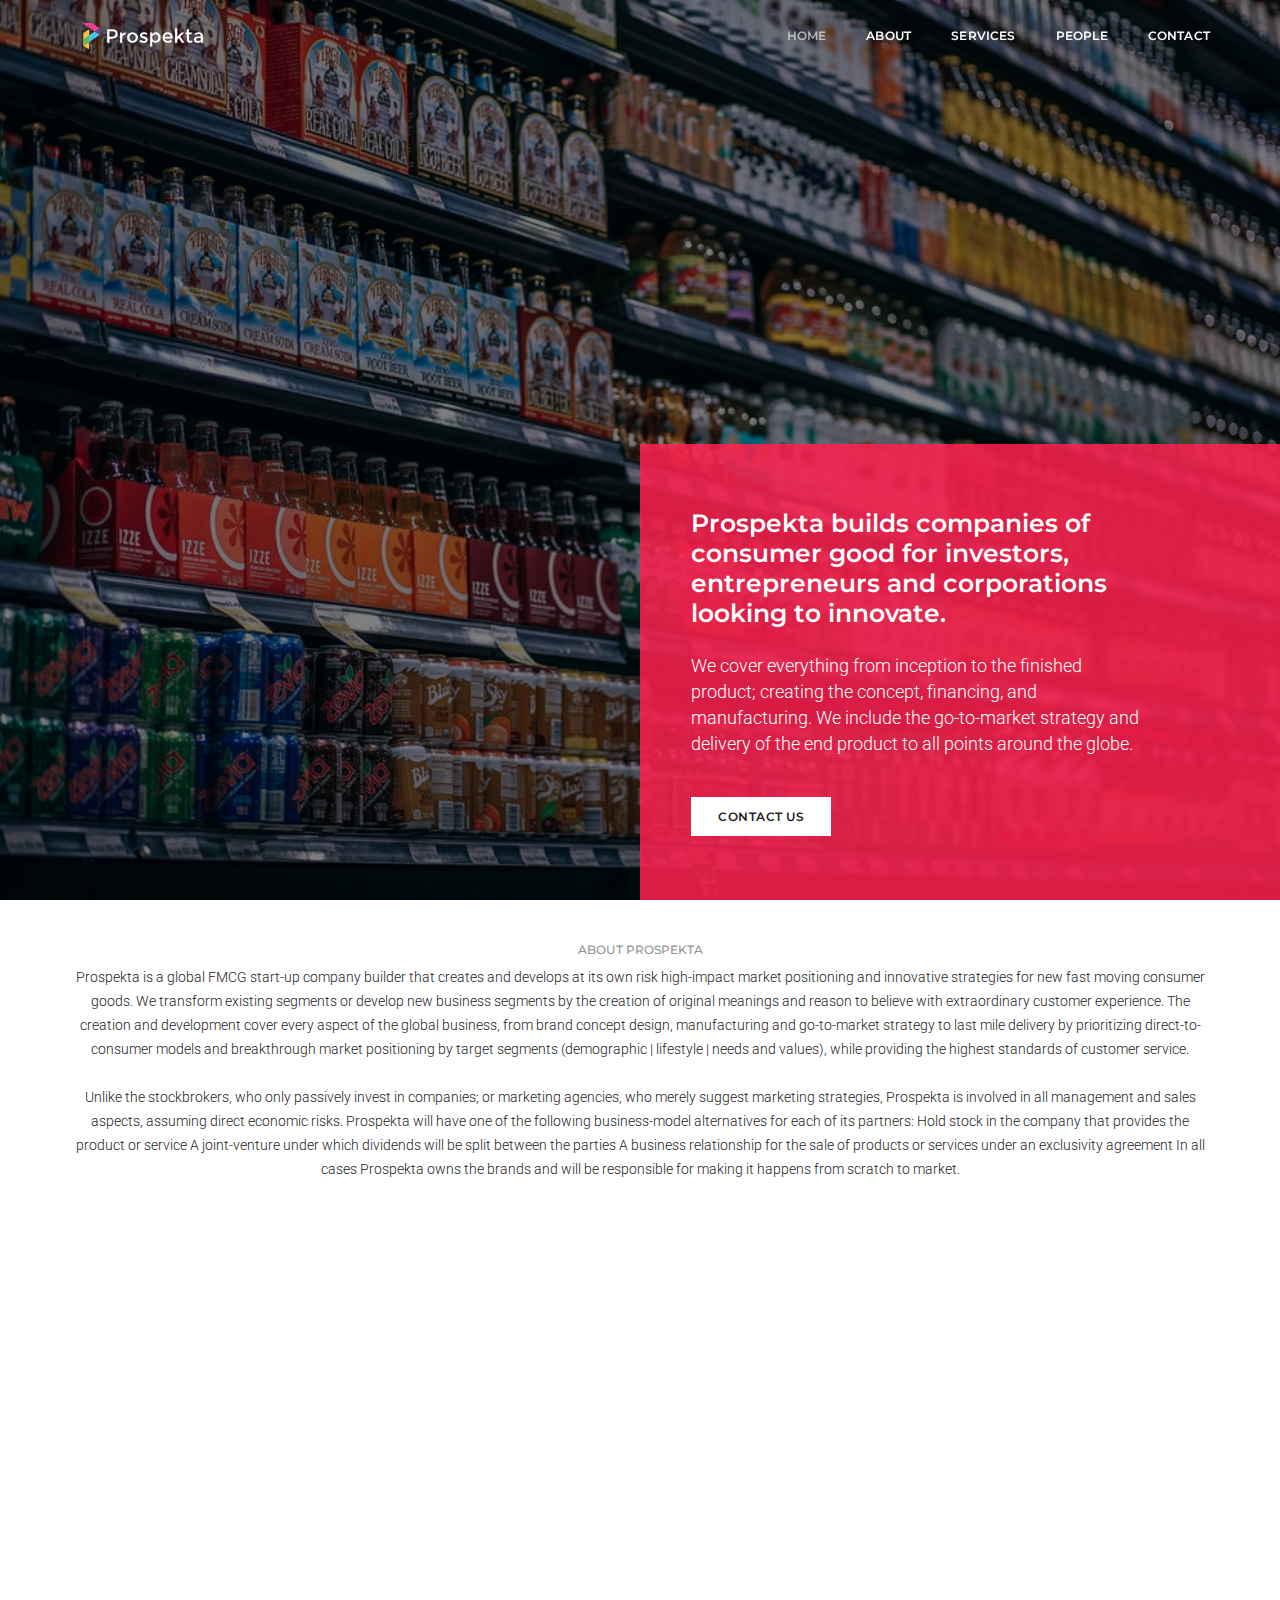
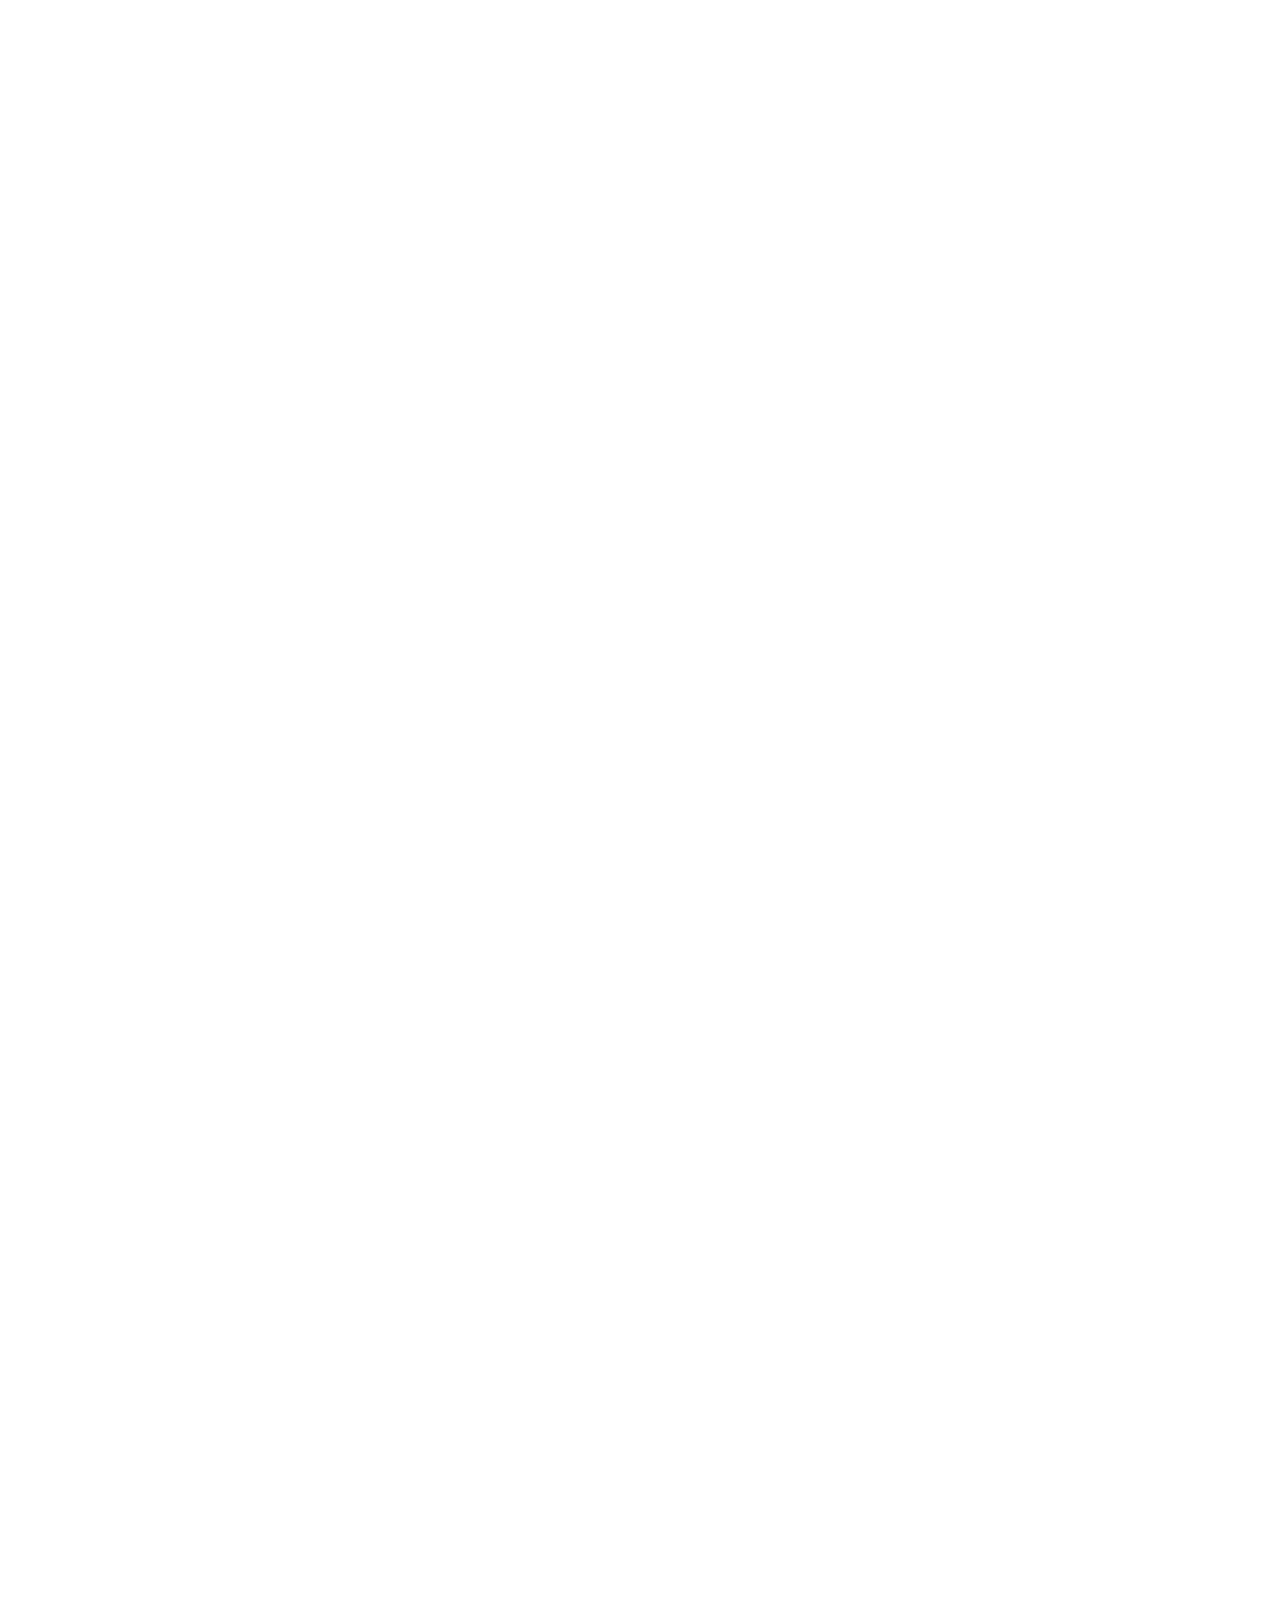
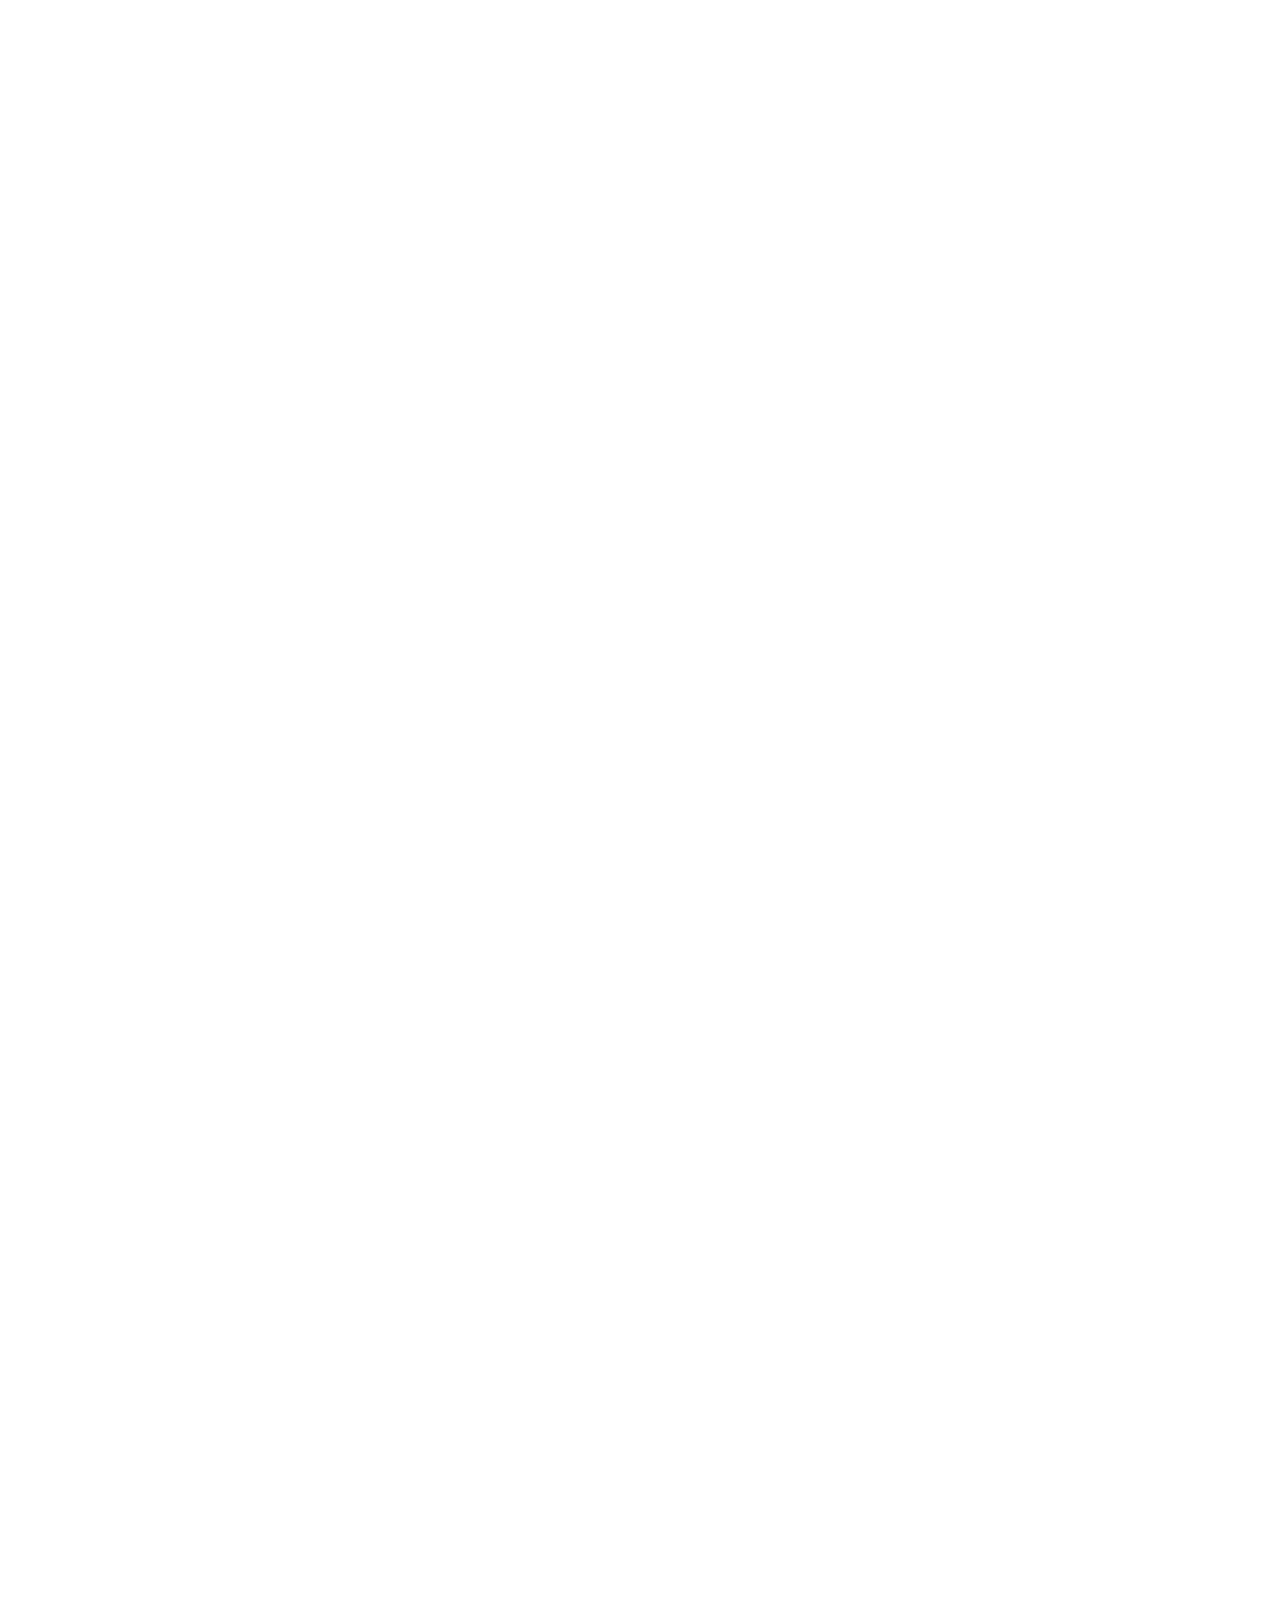
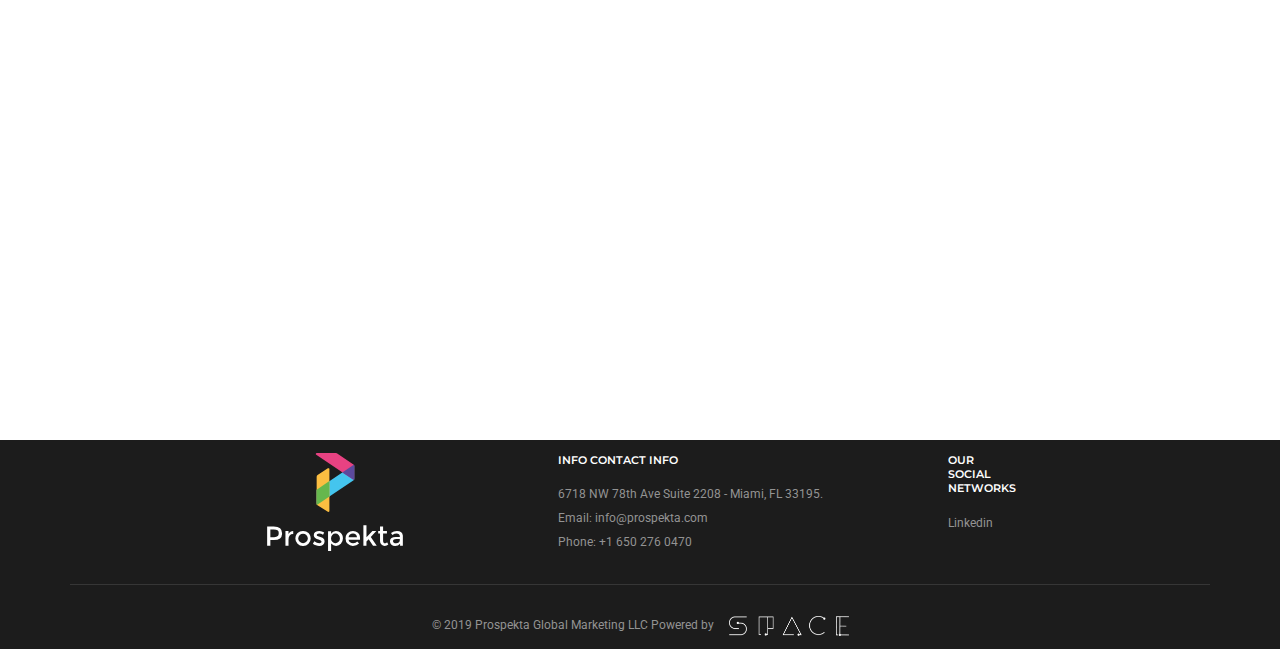
==== commit 4c2d4ade: "added webkit" ====
--- a/index.html
+++ b/index.html
@@ -59,7 +59,8 @@
 				display: none;
 			}
 		}
-		::placeholder{
+
+		::placeholder {
 			color: white;
 		}
 	</style>
@@ -120,16 +121,19 @@
 					<div class="slider-text-bottom">
 						<div
 							class="col-lg-6 col-md-7 col-sm-12 col-xs-12 pull-right bg-deep-pink-opacity padding-four-lr md-padding-seven-lr padding-five-tb xs-padding-30px-all last-paragraph-no-margin">
-							<div style="display: none;" class="box-separator-line width-180px bg-white md-width-120px sm-width-90px sm-display-none"></div>
-						
-							<h6 class="font-weight-600 alt-font text-white width-95 sm-width-100 nse">Prospekta builds companies of consumer good for investors,<br />
-								 entrepreneurs and corporations looking to innovate.</h6>
+							<div style="display: none;"
+								class="box-separator-line width-180px bg-white md-width-120px sm-width-90px sm-display-none"></div>
+
+							<h6 class="font-weight-600 alt-font text-white width-95 sm-width-100 nse">Prospekta builds companies of
+								consumer good for investors,<br />
+								entrepreneurs and corporations looking to innovate.</h6>
 							<h6 class="font-weight-600 alt-font text-white width-95 sm-width-100 nse2">FMCG (fast moving consumer
 								goods).
 							</h6>
 							<p
 								class="text-large font-weight-300 text-white width-85 md-width-85 sm-width-95 xs-width-100 xs-display-none">
-								We cover everything from inception to the finished product; creating the concept, financing, and manufacturing. We include the go-to-market strategy 
+								We cover everything from inception to the finished product; creating the concept, financing, and
+								manufacturing. We include the go-to-market strategy
 								and delivery of the end product to all points around the globe.
 
 							</p>
@@ -194,8 +198,11 @@
 			</div>
 			<div class="row equalize xs-equalize-auto" style="flex: 1;
 			display: -webkit-flex;
+			display: flex;
 			flex-wrap: wrap;
+			-webkit-flex-wrap: wrap;
 			justify-content: center; 
+			-webkit-justify-content: center;
 			margin-bottom: 8%;">
 				<div class="col-md-3 col-sm-6 col-xs-12 sm-margin-30px-bottom wow fadeInUp last-paragraph-no-margin">
 					<div
@@ -208,7 +215,7 @@
 					</div>
 				</div>
 				<!-- start Services item -->
-				
+
 				<div class="col-md-3 col-sm-6 col-xs-12 sm-margin-30px-bottom wow fadeInUp last-paragraph-no-margin">
 					<div
 						class="bg-white box-shadow-light text-center padding-eighteen-tb feature-box-8 position-relative z-index-5 height-100 xs-padding-15px-lr">
@@ -234,11 +241,15 @@
 					</div>
 				</div>
 				<!-- end Services item -->
-				
+
 			</div>
 			<div class="row equalize xs-equalize-auto" style="flex: 1;
 			display: -webkit-flex;
+			display: flex;
 			flex-wrap: wrap;
+			-webkit-flex-wrap: wrap;
+			justify-content: center; 
+			-webkit-justify-content: center;
 			justify-content: center; margin-bottom: 8%;">
 				<!-- start Services item -->
 				<div class="col-md-3 col-sm-6 col-xs-12 sm-margin-30px-bottom wow fadeInUp last-paragraph-no-margin">
@@ -283,47 +294,51 @@
 				</div>
 				<!-- end Services item -->
 				<!-- start Services item -->
-				
+
 
 				<!-- end Services item -->
 			</div>
 			<div class="row equalize xs-equalize-auto" style="flex: 1;
 			display: -webkit-flex;
+			display: flex;
 			flex-wrap: wrap;
+			-webkit-flex-wrap: wrap;
+			justify-content: center; 
+			-webkit-justify-content: center;
 			justify-content: center;">
 				<div class="col-md-3 col-sm-6 col-xs-12 sm-margin-30px-bottom wow fadeInUp last-paragraph-no-margin"
-				data-wow-delay="0.2s">
-				<div
-					class="bg-white box-shadow-light text-center padding-eighteen-tb feature-box-8 position-relative z-index-5 height-100 xs-padding-15px-lr">
-					<div class="display-inline-block margin-20px-bottom xs-margin-10px-bottom"><i
-							class="icon-globe  text-white icon-round-small bg-deep-pink"></i></div>
-					<div class="alt-font text-extra-dark-gray font-weight-600 margin-10px-bottom"> Exclusive Global
-						Manufacturing network</div>
-
-					<div class="feature-box-overlay bg-deep-pink"></div>
-				</div>
-			</div>
-			<div class="col-md-3 col-sm-6 col-xs-12 sm-margin-30px-bottom wow fadeInUp last-paragraph-no-margin">
-				<div
-					class="bg-white box-shadow-light text-center padding-eighteen-tb feature-box-8 position-relative z-index-5 height-100 xs-padding-15px-lr">
-					<div class="display-inline-block margin-20px-bottom xs-margin-10px-bottom"><i
-							class=" icon-profile-male text-white icon-round-small bg-deep-pink"></i></div>
-					<div class="alt-font text-extra-dark-gray font-weight-600 margin-10px-bottom">Fulfillment partnership
-						services.</div>
-
-					<div class="feature-box-overlay bg-deep-pink"></div>
-				</div>
-			</div>
-			<div class="col-md-3 col-sm-6 col-xs-12 sm-margin-30px-bottom wow fadeInUp last-paragraph-no-margin">
-				<div
-					class="bg-white box-shadow-light text-center padding-eighteen-tb feature-box-8 position-relative z-index-5 height-100 xs-padding-15px-lr">
-					<div class="display-inline-block margin-20px-bottom xs-margin-10px-bottom"><i
-							class="icon-briefcase text-white icon-round-small bg-deep-pink"></i></div>
-					<div class="alt-font text-extra-dark-gray font-weight-600 margin-10px-bottom">Market positioning strategy
-					</div>
-					<div class="feature-box-overlay bg-deep-pink"></div>
-				</div>
-			</div>
+					data-wow-delay="0.2s">
+					<div
+						class="bg-white box-shadow-light text-center padding-eighteen-tb feature-box-8 position-relative z-index-5 height-100 xs-padding-15px-lr">
+						<div class="display-inline-block margin-20px-bottom xs-margin-10px-bottom"><i
+								class="icon-globe  text-white icon-round-small bg-deep-pink"></i></div>
+						<div class="alt-font text-extra-dark-gray font-weight-600 margin-10px-bottom"> Exclusive Global
+							Manufacturing network</div>
+
+						<div class="feature-box-overlay bg-deep-pink"></div>
+					</div>
+				</div>
+				<div class="col-md-3 col-sm-6 col-xs-12 sm-margin-30px-bottom wow fadeInUp last-paragraph-no-margin">
+					<div
+						class="bg-white box-shadow-light text-center padding-eighteen-tb feature-box-8 position-relative z-index-5 height-100 xs-padding-15px-lr">
+						<div class="display-inline-block margin-20px-bottom xs-margin-10px-bottom"><i
+								class=" icon-profile-male text-white icon-round-small bg-deep-pink"></i></div>
+						<div class="alt-font text-extra-dark-gray font-weight-600 margin-10px-bottom">Fulfillment partnership
+							services.</div>
+
+						<div class="feature-box-overlay bg-deep-pink"></div>
+					</div>
+				</div>
+				<div class="col-md-3 col-sm-6 col-xs-12 sm-margin-30px-bottom wow fadeInUp last-paragraph-no-margin">
+					<div
+						class="bg-white box-shadow-light text-center padding-eighteen-tb feature-box-8 position-relative z-index-5 height-100 xs-padding-15px-lr">
+						<div class="display-inline-block margin-20px-bottom xs-margin-10px-bottom"><i
+								class="icon-briefcase text-white icon-round-small bg-deep-pink"></i></div>
+						<div class="alt-font text-extra-dark-gray font-weight-600 margin-10px-bottom">Market positioning strategy
+						</div>
+						<div class="feature-box-overlay bg-deep-pink"></div>
+					</div>
+				</div>
 
 				<!-- end Services item -->
 			</div>
@@ -536,8 +551,14 @@
 						performance, creativity, innovation, and common sense.</p>
 				</div>
 			</div>
-			<div class="row" style="flex: 1; display: -webkit-flex;
-			flex-wrap: wrap; justify-content: center;     padding: 5em 0 5em 0;">
+			<div class="row" style="flex: 1;
+			 display: -webkit-flex;
+			display: flex;
+			flex-wrap: wrap;
+			-webkit-flex-wrap: wrap;
+			justify-content: center; 
+			-webkit-justify-content: center;
+			padding: 5em 0 5em 0;">
 				<!-- start team item -->
 				<div
 					class="col-md-3 col-sm-6 col-xs-12 team-block text-left team-style-2 sm-margin-seven-bottom xs-margin-40px-bottom wow slideInUp"
@@ -595,8 +616,14 @@
 					</figure>
 				</div>
 			</div>
-			<div class="row" style="flex: 1; display: -webkit-flex;
-			flex-wrap: wrap; justify-content: center;" style="padding: 5em 0 5em 0;">
+			<div class="row" style="flex: 1;
+			display: -webkit-flex;
+		 display: flex;
+		 flex-wrap: wrap;
+		 -webkit-flex-wrap: wrap;
+		 justify-content: center; 
+		 -webkit-justify-content: center;
+		 padding: 5em 0 5em 0;">
 				<!-- start team item -->
 				<div class="col-md-3 col-sm-6 col-xs-12 team-block text-left team-style-2 wow slideInUp "
 					style="padding-bottom: 5em;" data-wow-delay="0.6s">
@@ -668,9 +695,12 @@
 							<form id="contact-form" method="POST">
 								<div id="success-contact-form" class="no-margin-lr"></div>
 								<input type="text" name="name" id="name" placeholder="Name*" class="text-white input-border-bottom">
-								<input type="text" name="_replyto" id="email" placeholder="E-mail*" class="text-white input-border-bottom">
-								<input type="text" name="subject" id="_subject" placeholder="Subject" class="text-white input-border-bottom">
-								<textarea name="message" id="comment" placeholder="Your Message" class="text-white input-border-bottom"></textarea>
+								<input type="text" name="_replyto" id="email" placeholder="E-mail*"
+									class="text-white input-border-bottom">
+								<input type="text" name="subject" id="_subject" placeholder="Subject"
+									class="text-white input-border-bottom">
+								<textarea name="message" id="comment" placeholder="Your Message"
+									class="text-white input-border-bottom"></textarea>
 								<input id="contact-us-button" value="send message" type="submit"
 									class="btn btn-small btn-deep-pink margin-30px-top sm-margin-10px-top xs-margin-three-top">
 							</form>
@@ -686,7 +716,11 @@
 	</section>
 	<section class="wow fadeIn border-bottom border-color-extra-light-gray">
 		<div class="container">
-			<div class="row sm-col-2-nth" style="justify-content: center; display: -webkit-flex; flex: 1;">
+			<div class="row sm-col-2-nth" style="-webkit-justify-content: center; 
+			justify-content: center;
+			display: -webkit-flex; 
+			display: flex;
+			flex: 1;">
 				<!-- start features box item -->
 
 				<!-- end features box item -->
@@ -725,8 +759,10 @@
 		<div class="footer-widget-area padding-30px-bottom">
 			<div class="container">
 				<div class="row" style="    display: -webkit-flex;
+				display: flex;
 							flex: 1;
 							justify-content: center;
+							-webkit-justify-content: center;
 					">
 					<!-- start logo -->
 					<div
@@ -856,7 +892,7 @@
 			var k = 0;
 			for (i = 0; i < bgImageArray.length; i++) {
 				setTimeout(function () {
-					document.getElementById('home').style.backgroundImage = 'url('+bgImageArray[k]+')';
+					document.getElementById('home').style.backgroundImage = 'url(' + bgImageArray[k] + ')';
 					document.getElementById('home').style.backgroundSize = "cover";
 					if ((k + 1) === bgImageArray.length) { setTimeout(function () { backgroundSequence() }, (secs * 1000)) } else { k++; }
 				}, (secs * 1000) * i)
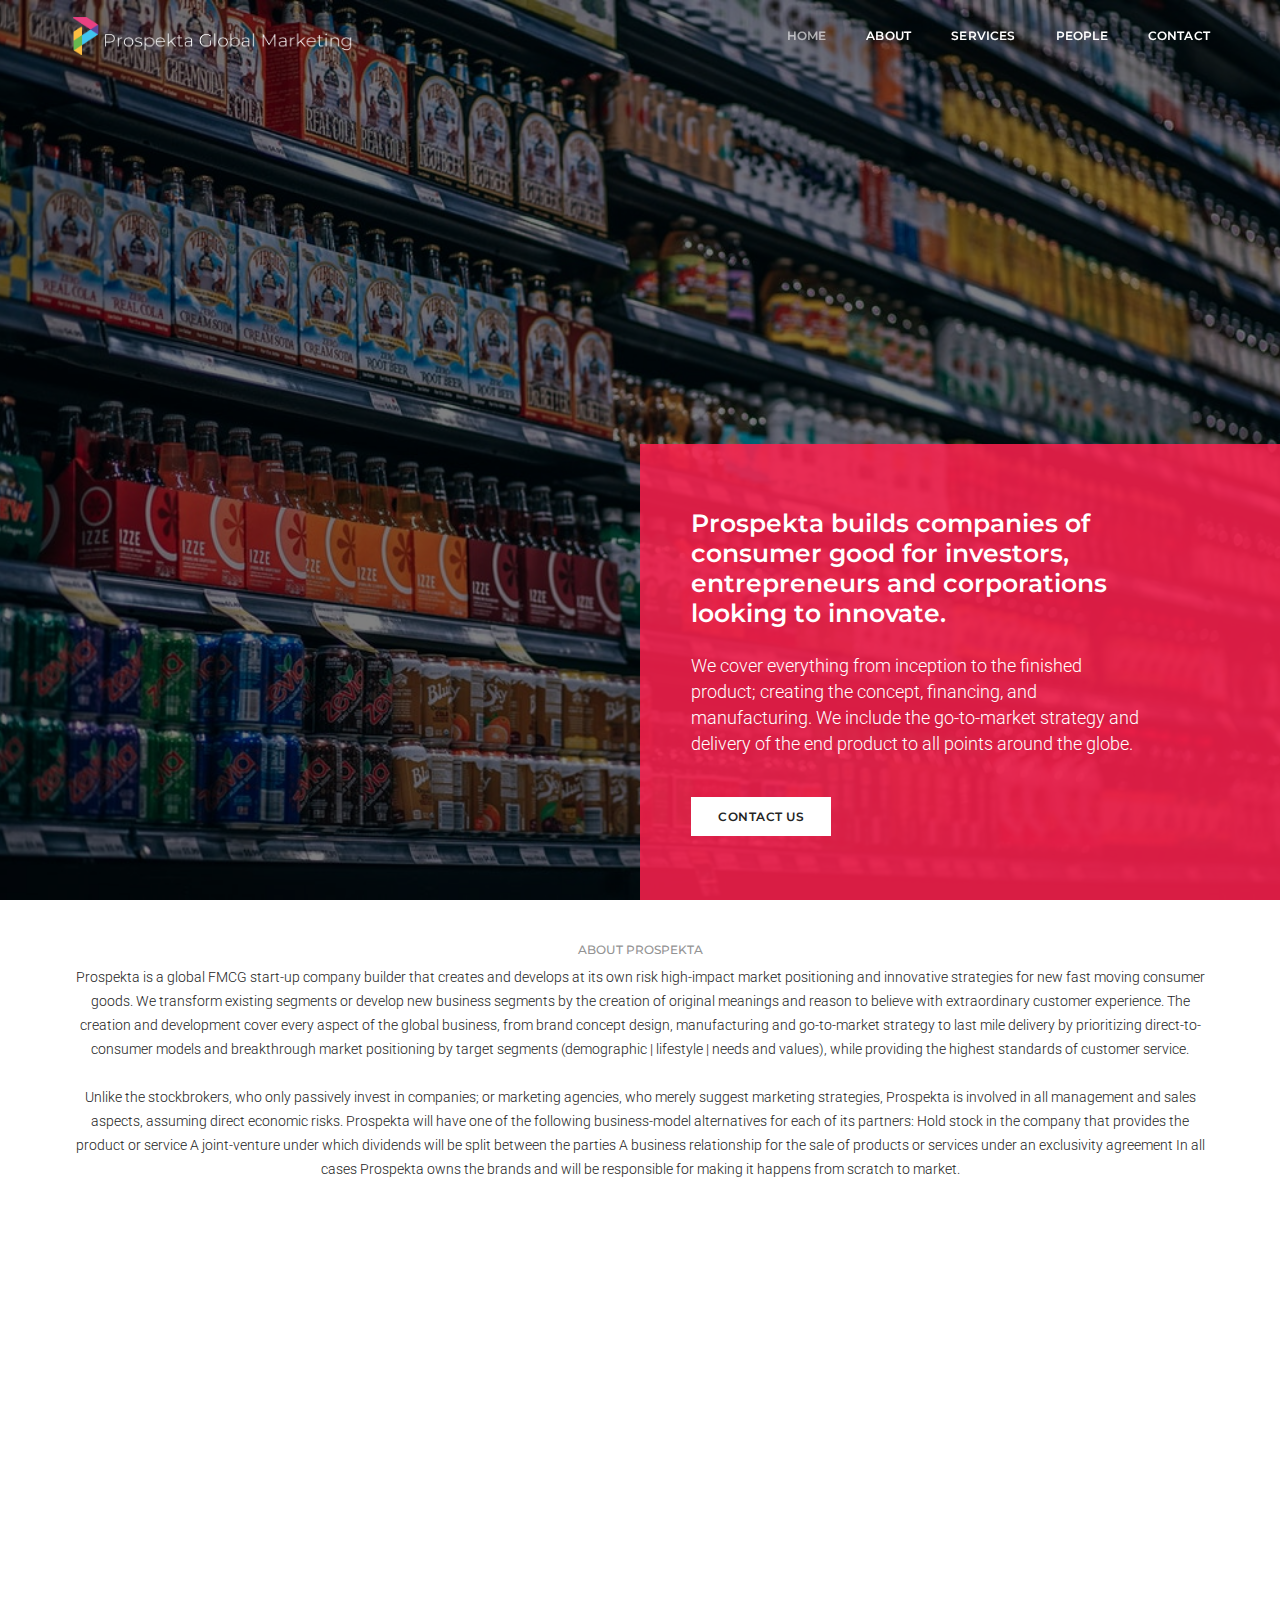
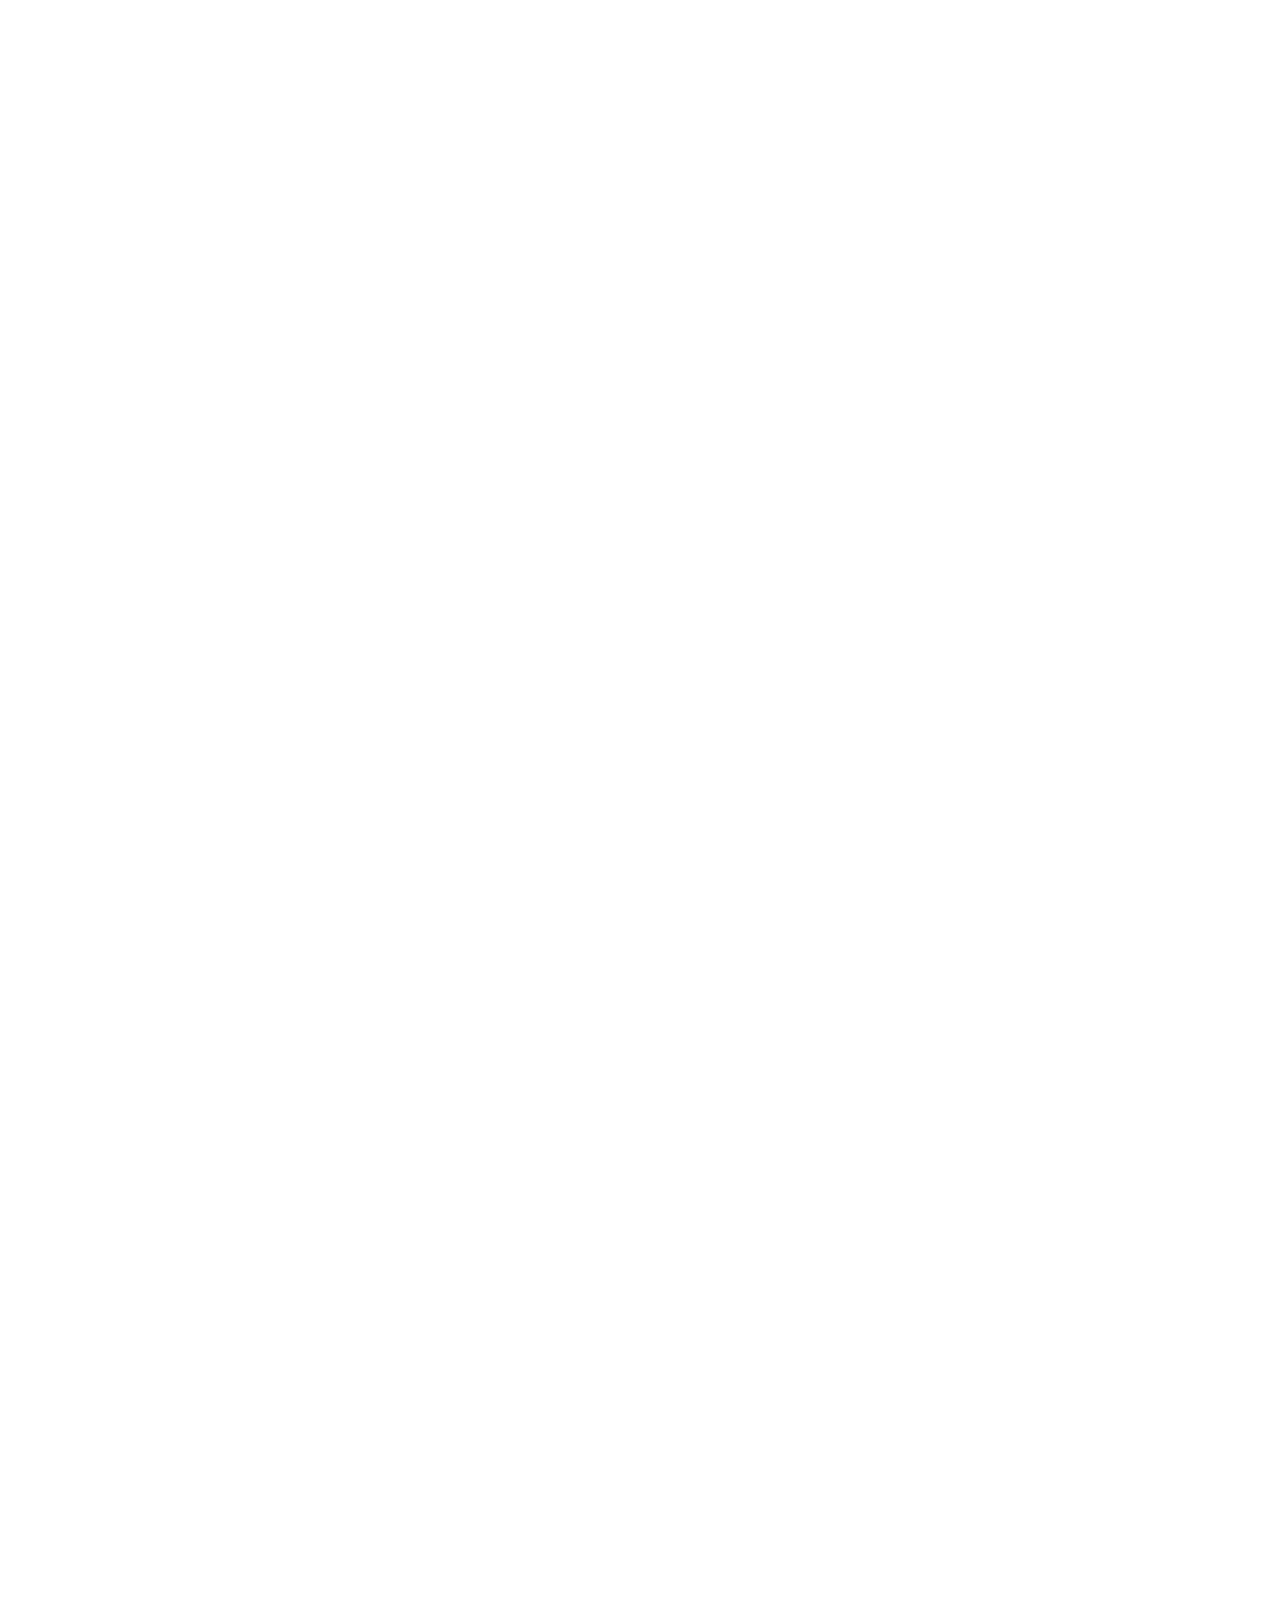
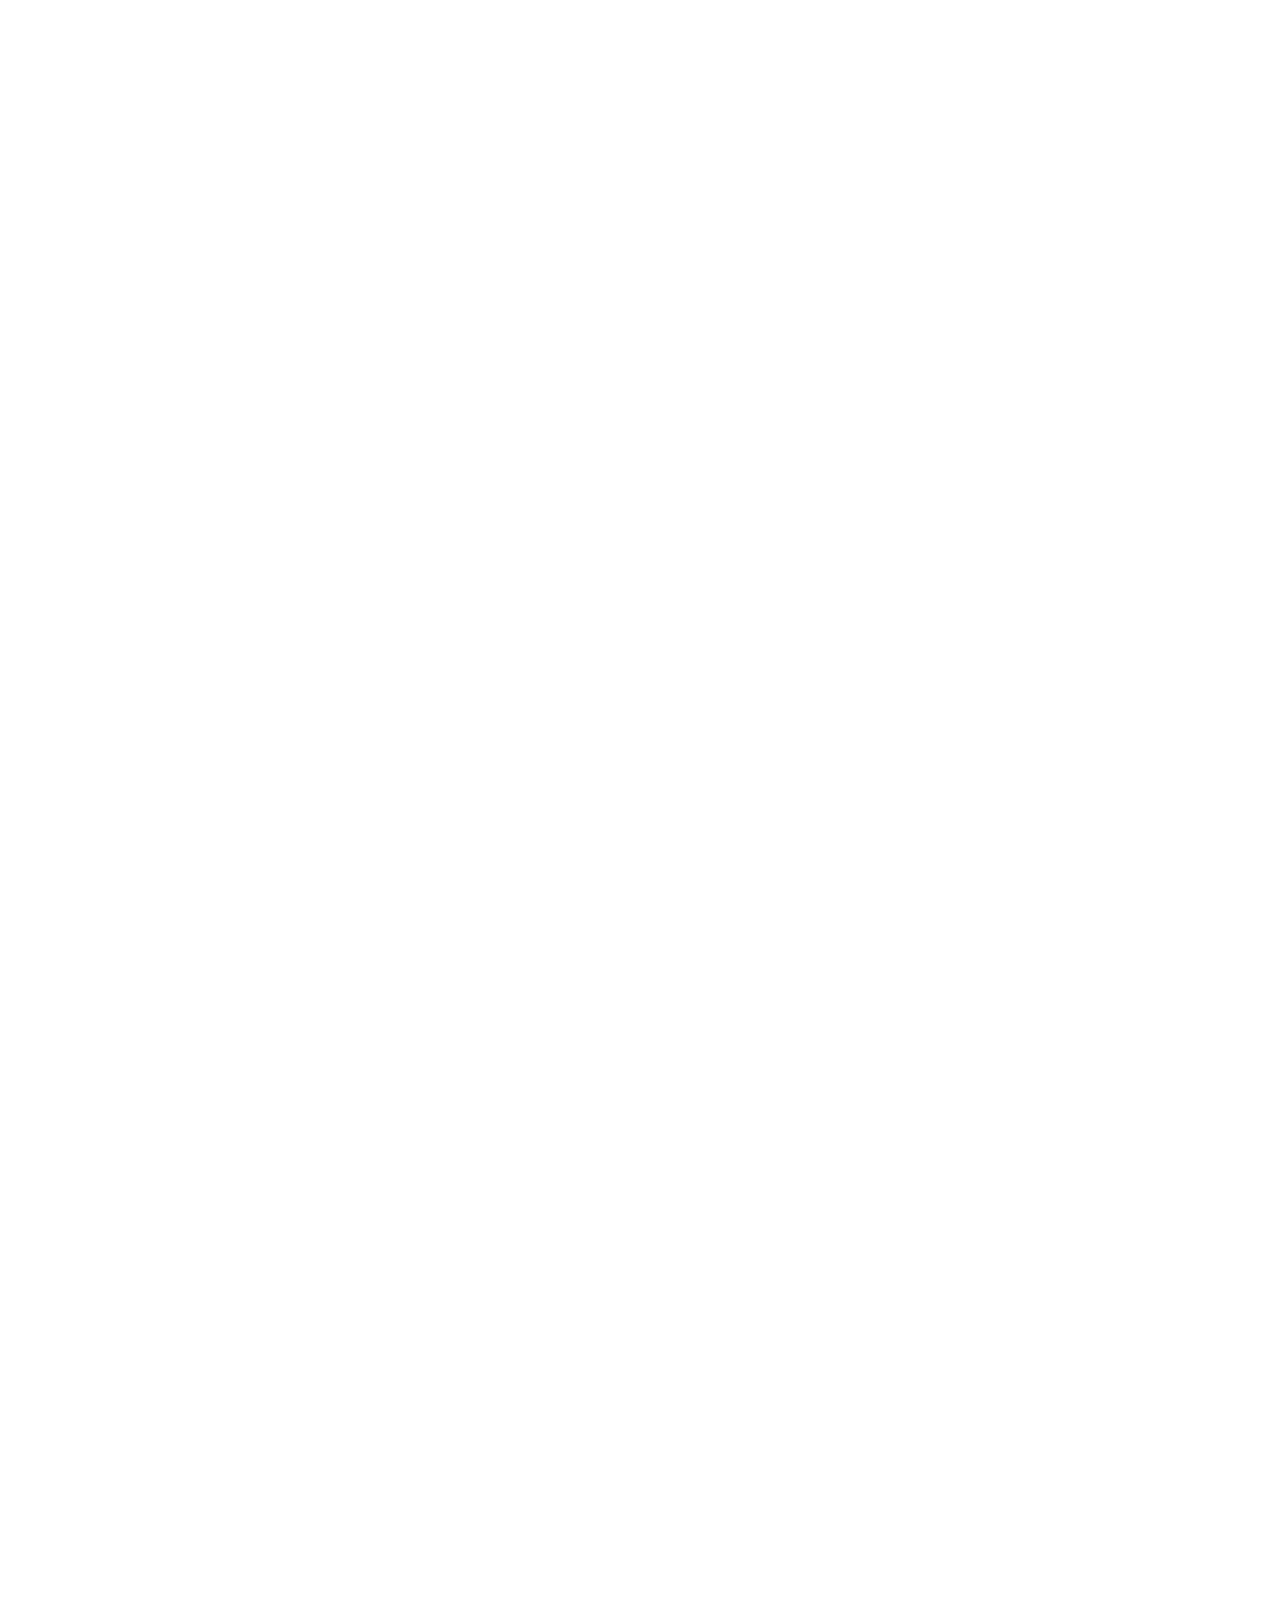
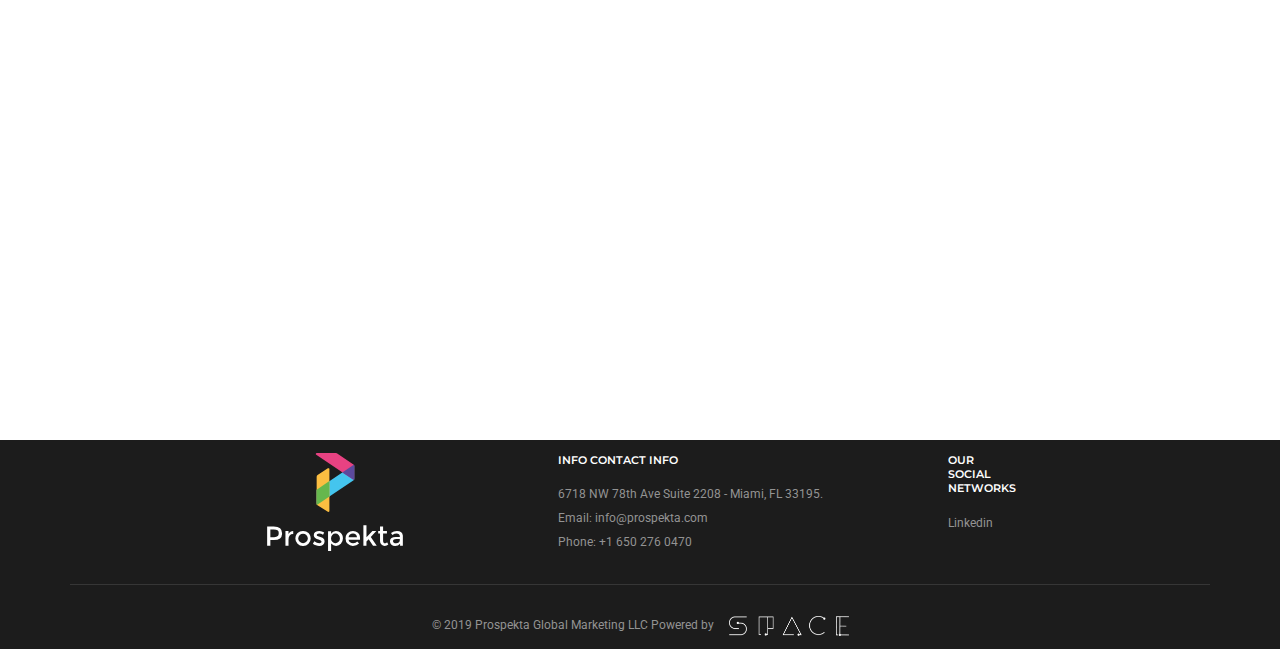
==== commit b154fe81: "Changed logo" ====
--- a/index.html
+++ b/index.html
@@ -78,9 +78,9 @@
 					<!-- start logo -->
 					<div class="col-md-2 col-xs-5">
 						<a href="" title="Prospekta" class="logo">
-							<img src="images/horiz-05.svg" data-rjs="images/horiz-05@2x.svg" alt="Prospekta"
+							<img src="images/LogoWithTextBlack.png" data-rjs="images/horiz-05@2x.svg" alt="Prospekta"
 								class="logo-dark prospekta">
-							<img src="images/horiz-06.svg" data-rjs="images/horiz-06@2x.svg" alt="Prospekta"
+							<img src="images/LogoWithTextWhite.png" data-rjs="images/horiz-06@2x.svg" alt="Prospekta"
 								class="logo-light prospekta default">
 						</a>
 
@@ -127,8 +127,8 @@
 							<h6 class="font-weight-600 alt-font text-white width-95 sm-width-100 nse">Prospekta builds companies of
 								consumer good for investors,<br />
 								entrepreneurs and corporations looking to innovate.</h6>
-							<h6 class="font-weight-600 alt-font text-white width-95 sm-width-100 nse2">FMCG (fast moving consumer
-								goods).
+							<h6 class="font-weight-600 alt-font text-white width-95 sm-width-100 nse2">Prospekta builds companies of consumer good for investors, 
+								entrepreneurs and corporations looking to innovate.
 							</h6>
 							<p
 								class="text-large font-weight-300 text-white width-85 md-width-85 sm-width-95 xs-width-100 xs-display-none">
--- a/css/style.css
+++ b/css/style.css
@@ -9186,13 +9186,15 @@
 header .logo .logo-dark.default, header .logo .logo-light.default {
     visibility: visible;
     opacity: 1;
-    width: 10em;
+    width: 20em;
+    max-height: none;
 }
 
 header.sticky nav.header-dark-transparent .logo .logo-light, header.sticky nav.header-dark .logo .logo-light {
     visibility: visible;
     opacity: 1;
-    width: 10em;
+    width: 20em;
+    max-height: none;
 }
 
 header.sticky nav.header-dark-transparent .logo .logo-dark, header.sticky nav.header-dark .logo .logo-dark {
@@ -9204,7 +9206,8 @@
 header.sticky nav.header-light-transparent .logo .logo-dark, header.sticky nav.header-light .logo .logo-dark {
     visibility: visible;
     opacity: 1;
-    width: 10em;
+    width: 20em;
+    max-height: none;
 }
 
 header.sticky nav.header-light-transparent .logo .logo-light, header.sticky nav.header-light .logo .logo-light {
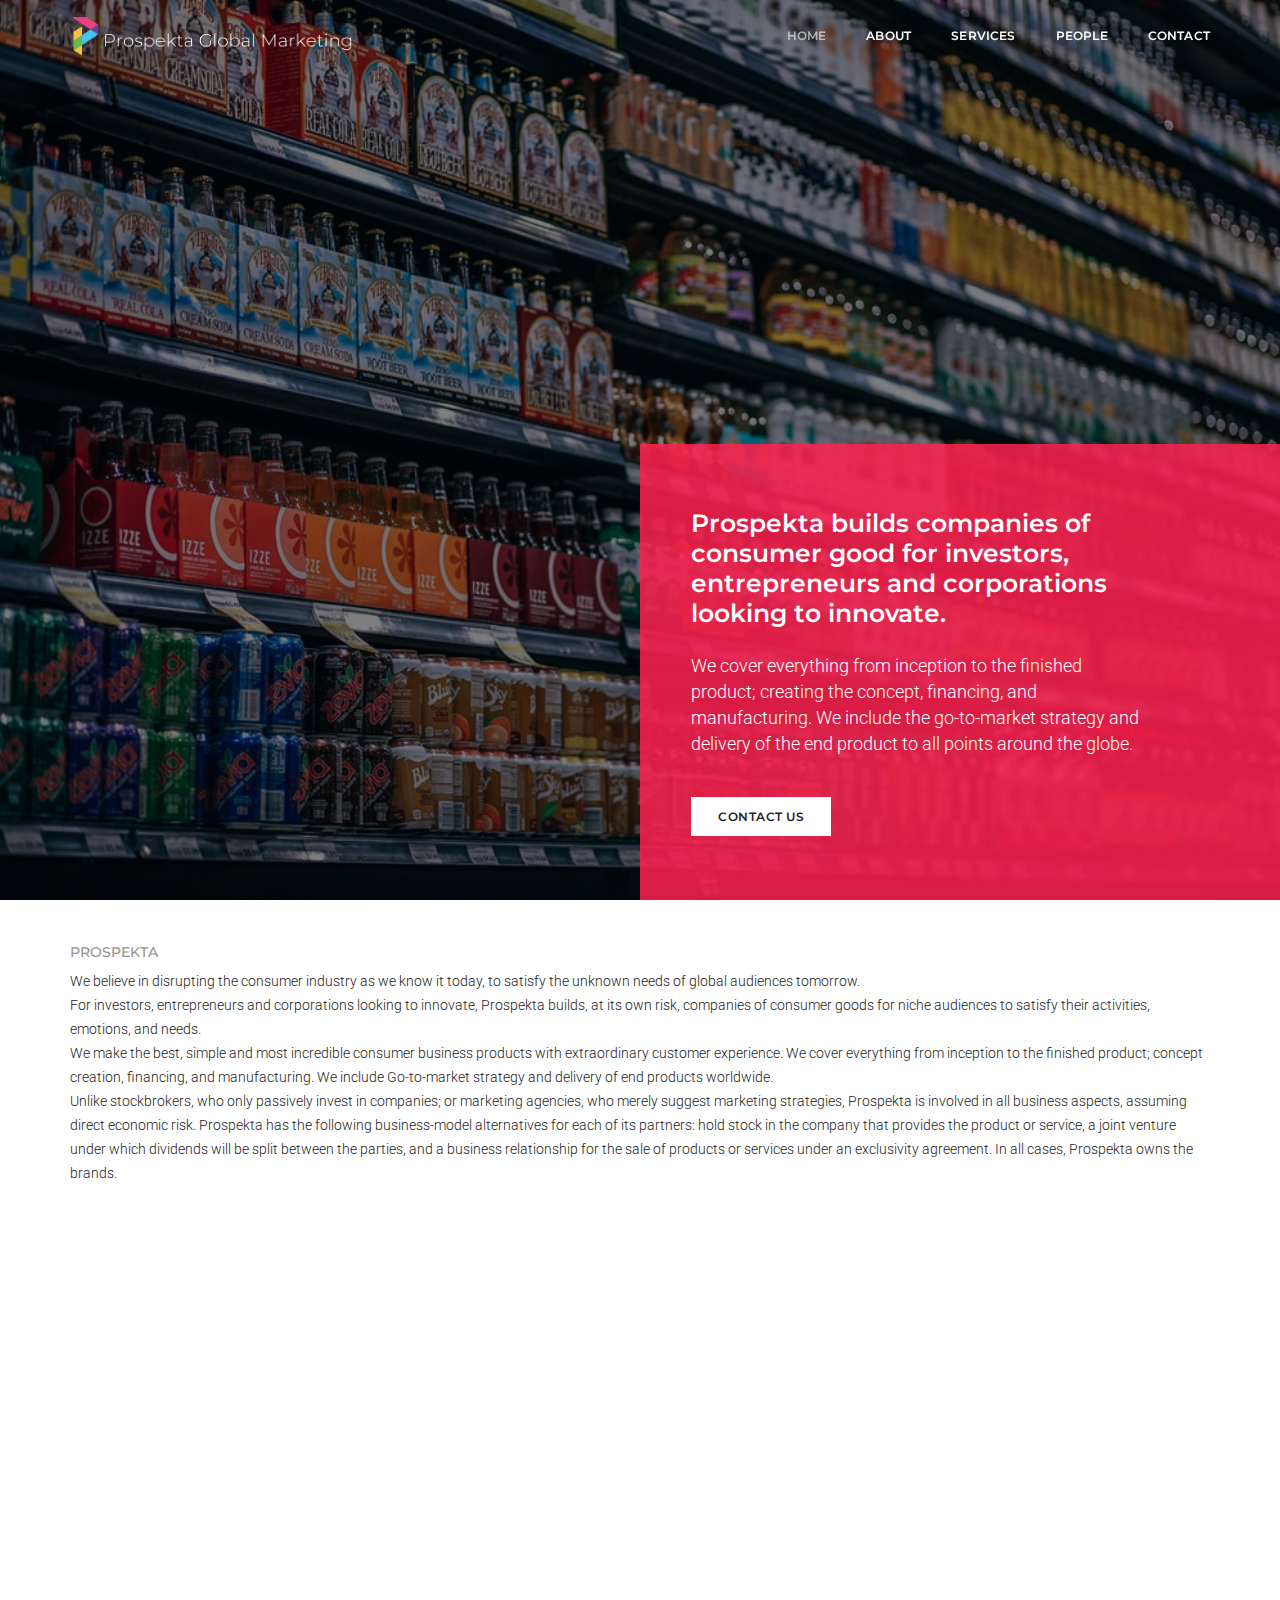
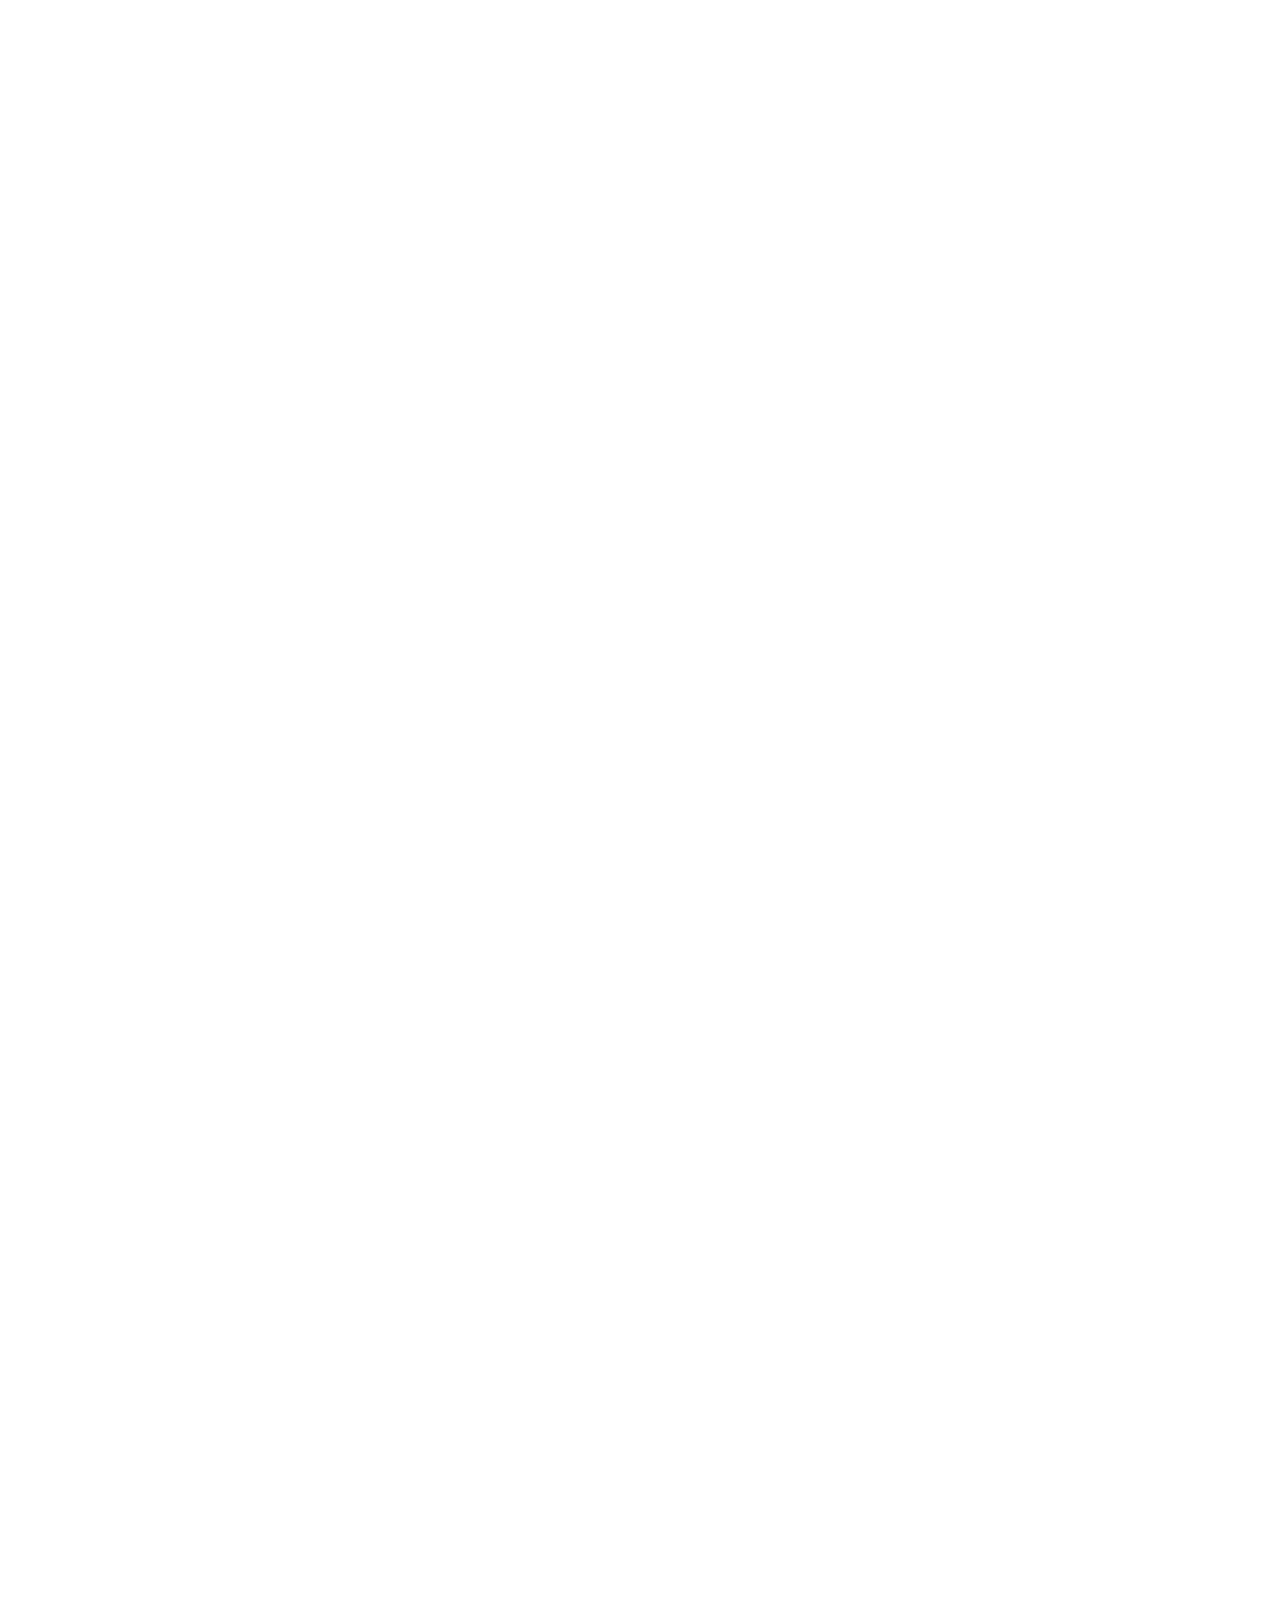
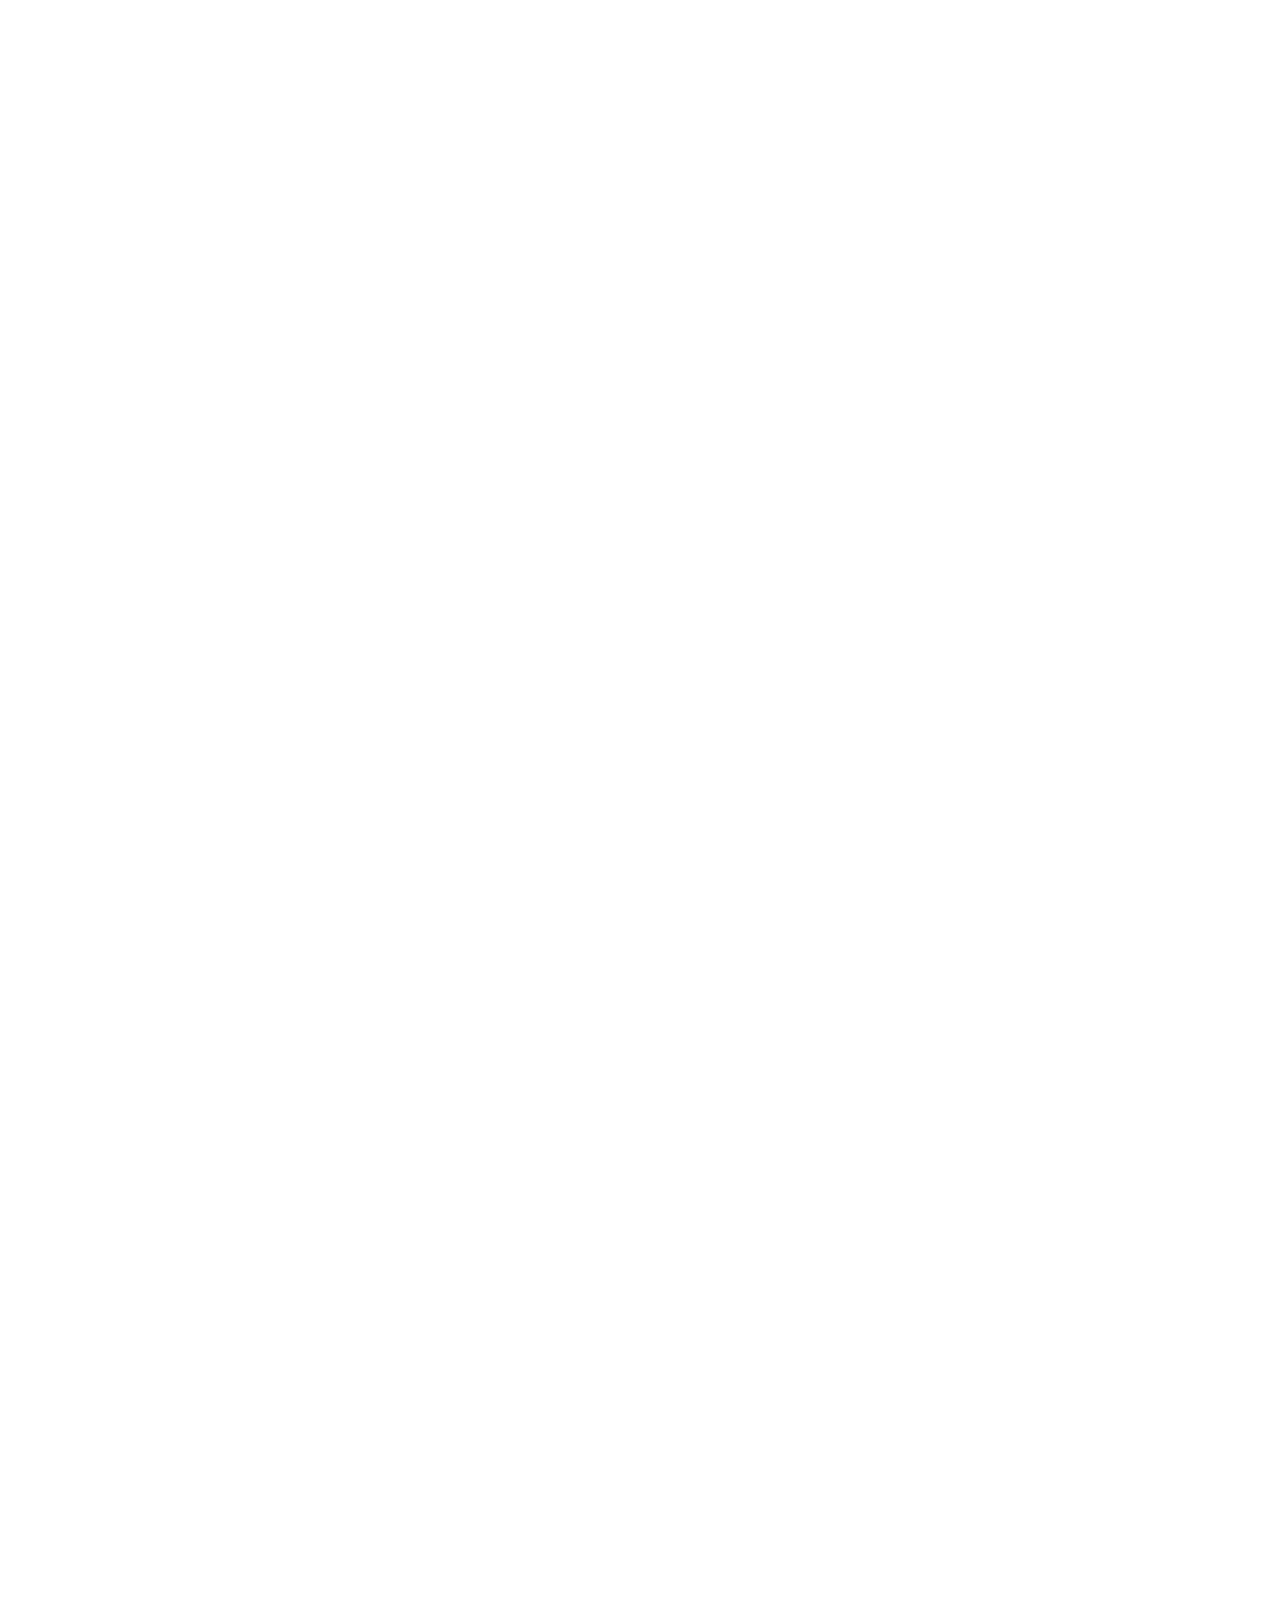
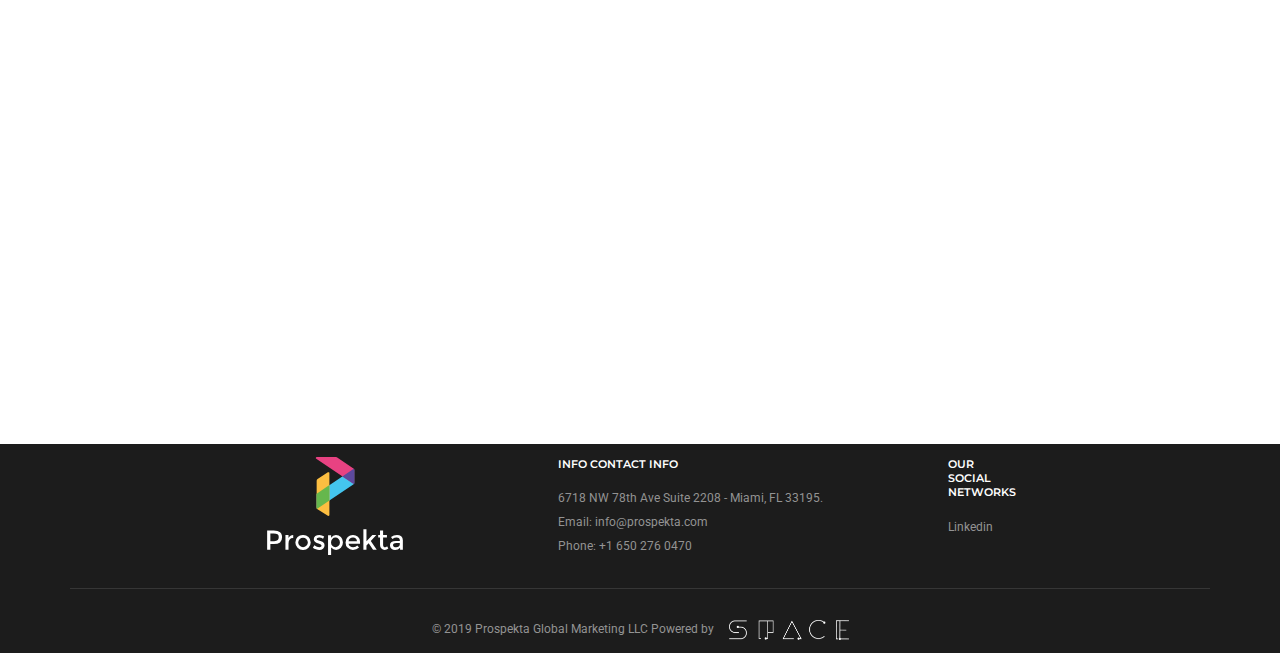
==== commit 1abd3141: "Changed about text" ====
--- a/index.html
+++ b/index.html
@@ -125,9 +125,10 @@
 								class="box-separator-line width-180px bg-white md-width-120px sm-width-90px sm-display-none"></div>
 
 							<h6 class="font-weight-600 alt-font text-white width-95 sm-width-100 nse">Prospekta builds companies of
-								consumer good for investors,<br />
+								consumer good for investors,
 								entrepreneurs and corporations looking to innovate.</h6>
-							<h6 class="font-weight-600 alt-font text-white width-95 sm-width-100 nse2">Prospekta builds companies of consumer good for investors, 
+							<h6 class="font-weight-600 alt-font text-white width-95 sm-width-100 nse2">Prospekta builds companies of
+								consumer good for investors,
 								entrepreneurs and corporations looking to innovate.
 							</h6>
 							<p
@@ -153,31 +154,24 @@
 	<section id="about" class="wow fadeIn" style="padding: 40px 0;">
 		<div class="container">
 			<div class="row">
-				<div class="col-md-12 col-sm-11 col-xs-12 center-col text-center margin-six-bottom xs-margin-30px-bottom">
-					<div class="alt-font text-medium-gray margin-5px-bottom text-uppercase text-small">About Prospekta</div>
+				<div class="col-md-12 col-sm-11 col-xs-12 center-col  margin-six-bottom xs-margin-30px-bottom">
+					<div class="alt-font text-medium-gray margin-5px-bottom text-uppercase text-big">Prospekta</div>
 					<p class="font-weight-300 text-extra-dark-gray no-margin">
-						Prospekta is a global FMCG start-up company builder that creates and develops at its own risk high-impact
-						market positioning
-						and innovative strategies for new fast moving consumer goods. We transform existing segments or develop new
-						business
-						segments by the creation of original meanings and reason to believe with extraordinary customer experience.
-						The creation
-						and development cover every aspect of the global business, from brand concept design, manufacturing and
-						go-to-market
-						strategy to last mile delivery by prioritizing direct-to-consumer models and breakthrough market positioning
-						by target
-						segments (demographic | lifestyle | needs and values), while providing the highest standards of customer
-						service. <br /><br />Unlike the stockbrokers, who only passively invest in companies; or marketing agencies,
-						who merely suggest
-						marketing strategies, Prospekta is involved in all management and sales aspects, assuming direct economic
-						risks. Prospekta
-						will have one of the following business-model alternatives for each of its partners: Hold stock in the
-						company that
-						provides the product or service A joint-venture under which dividends will be split between the parties A
-						business
-						relationship for the sale of products or services under an exclusivity agreement In all cases Prospekta owns
-						the brands
-						and will be responsible for making it happens from scratch to market.
+						We believe in disrupting the consumer industry as we know it today, to satisfy the unknown
+						needs of global audiences tomorrow.<br />
+						For investors, entrepreneurs and corporations looking to innovate, Prospekta builds, at its own risk,
+						companies of consumer
+						goods for niche audiences to satisfy their activities, emotions, and needs.<br />
+						We make the best, simple and most incredible consumer business products with extraordinary customer
+						experience. We cover everything from inception to the finished product;
+						concept creation, financing, and manufacturing. We include Go-to-market strategy and delivery of end
+						products worldwide.<br />
+						Unlike stockbrokers, who only passively invest in companies; or marketing agencies, who merely suggest
+						marketing strategies, Prospekta is involved in all business aspects, assuming direct economic risk.
+						Prospekta has the following business-model alternatives for each of its partners: hold stock in the company
+						that provides the product or service, a joint venture under which dividends will be split between the
+						parties, and a business relationship for the sale of products or services under an exclusivity agreement. In
+						all cases, Prospekta owns the brands.
 					</p>
 				</div>
 			</div>
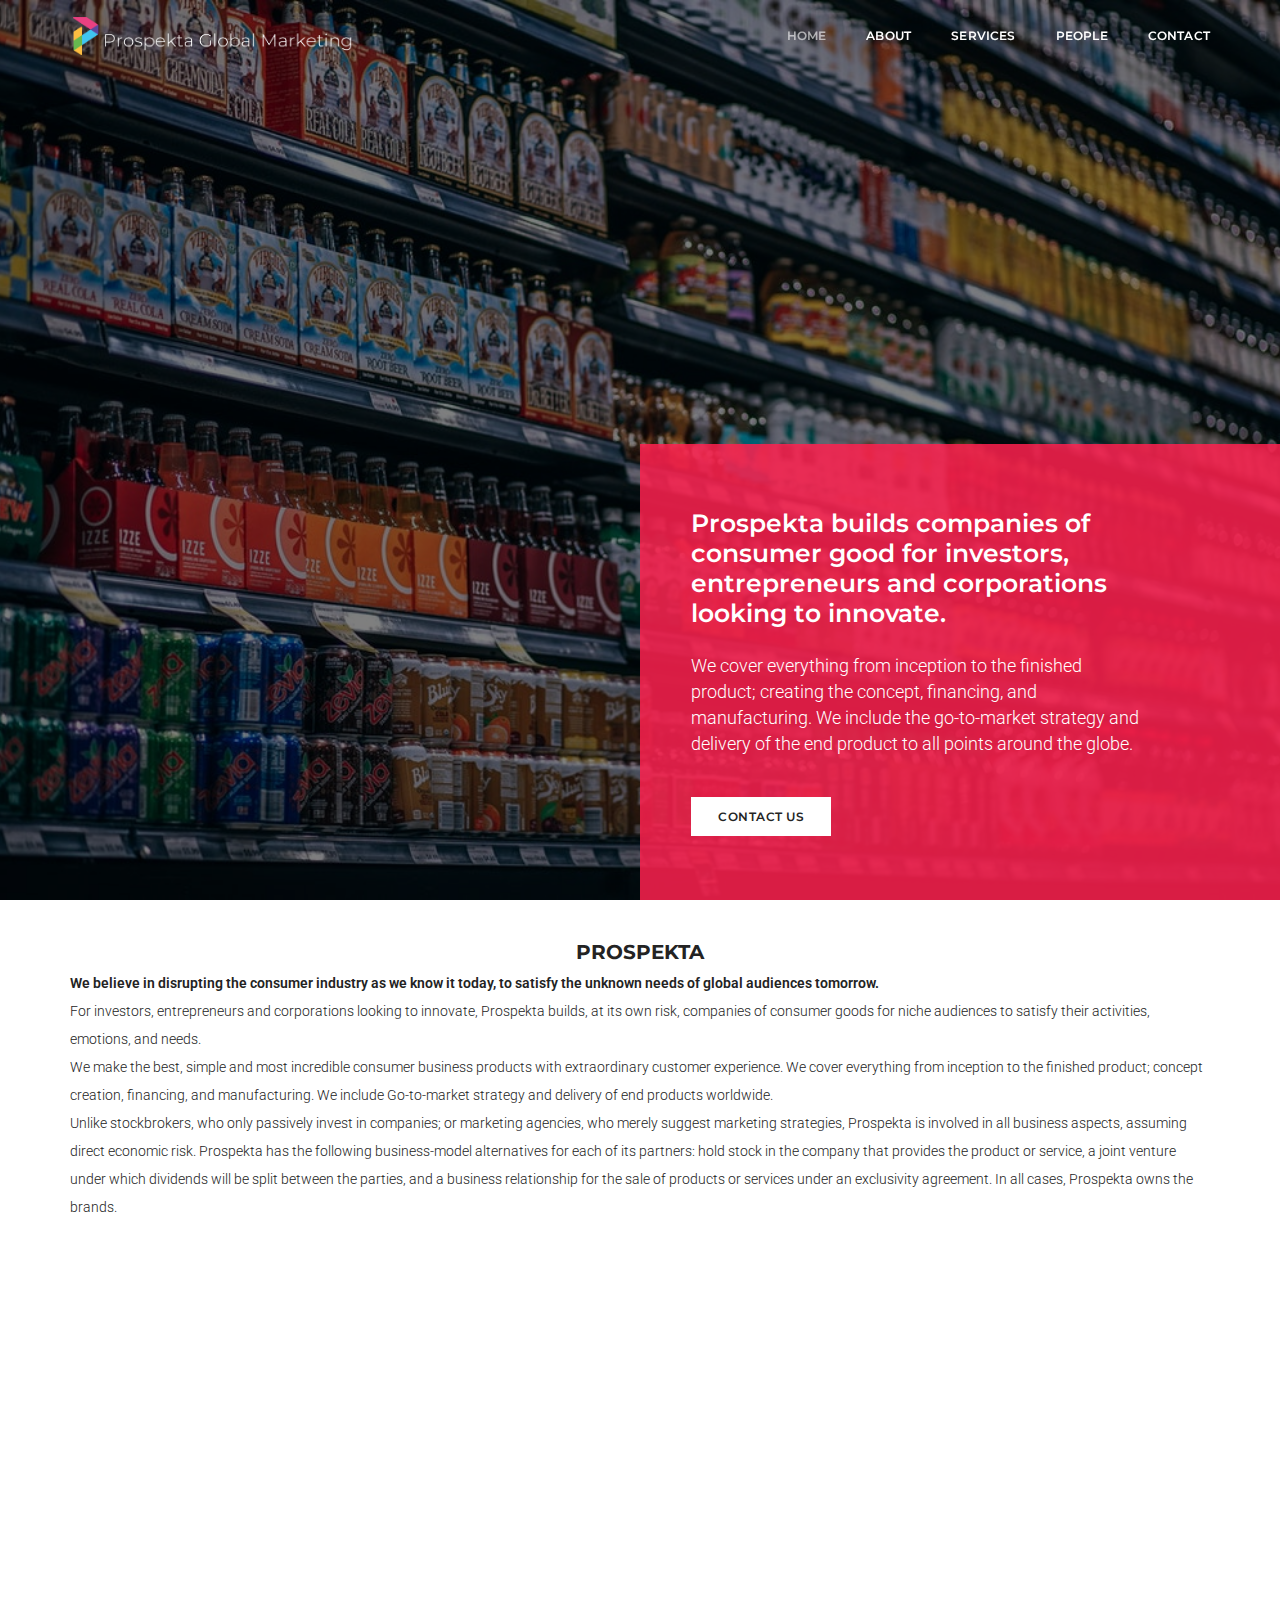
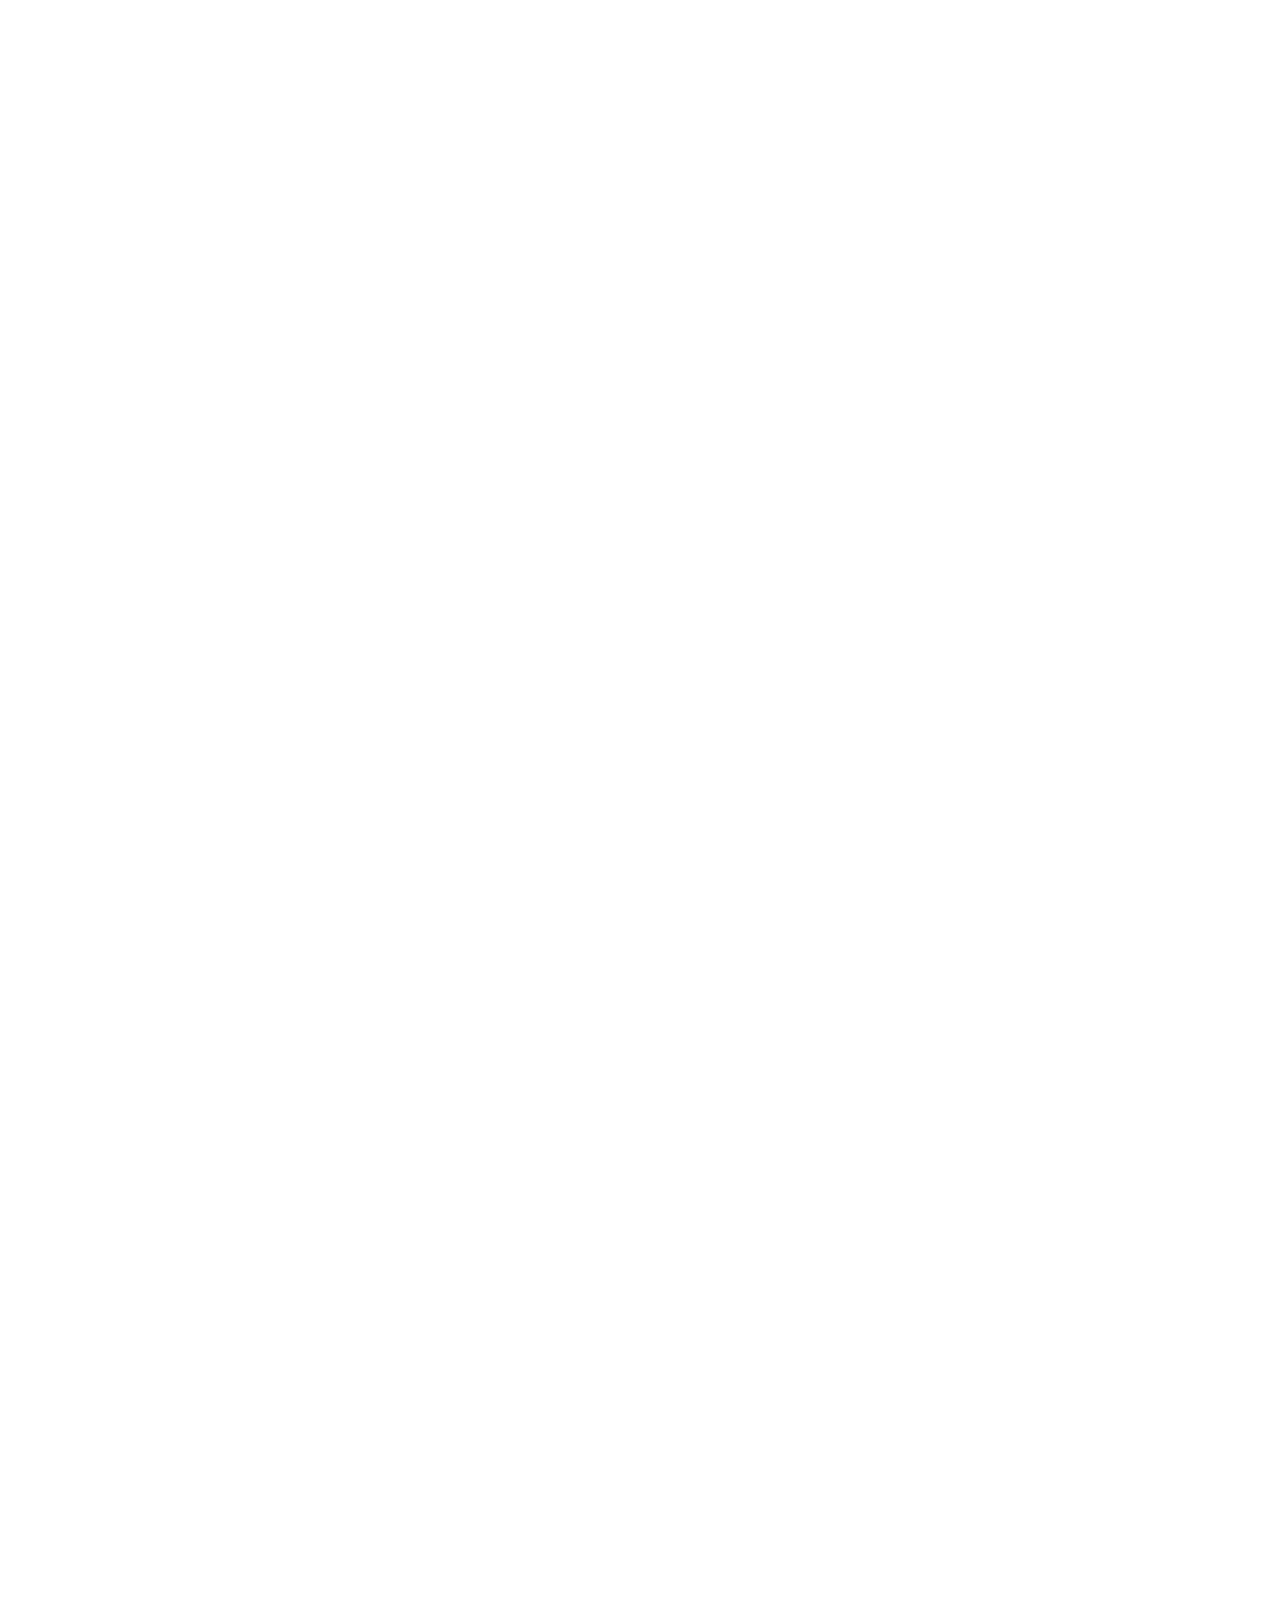
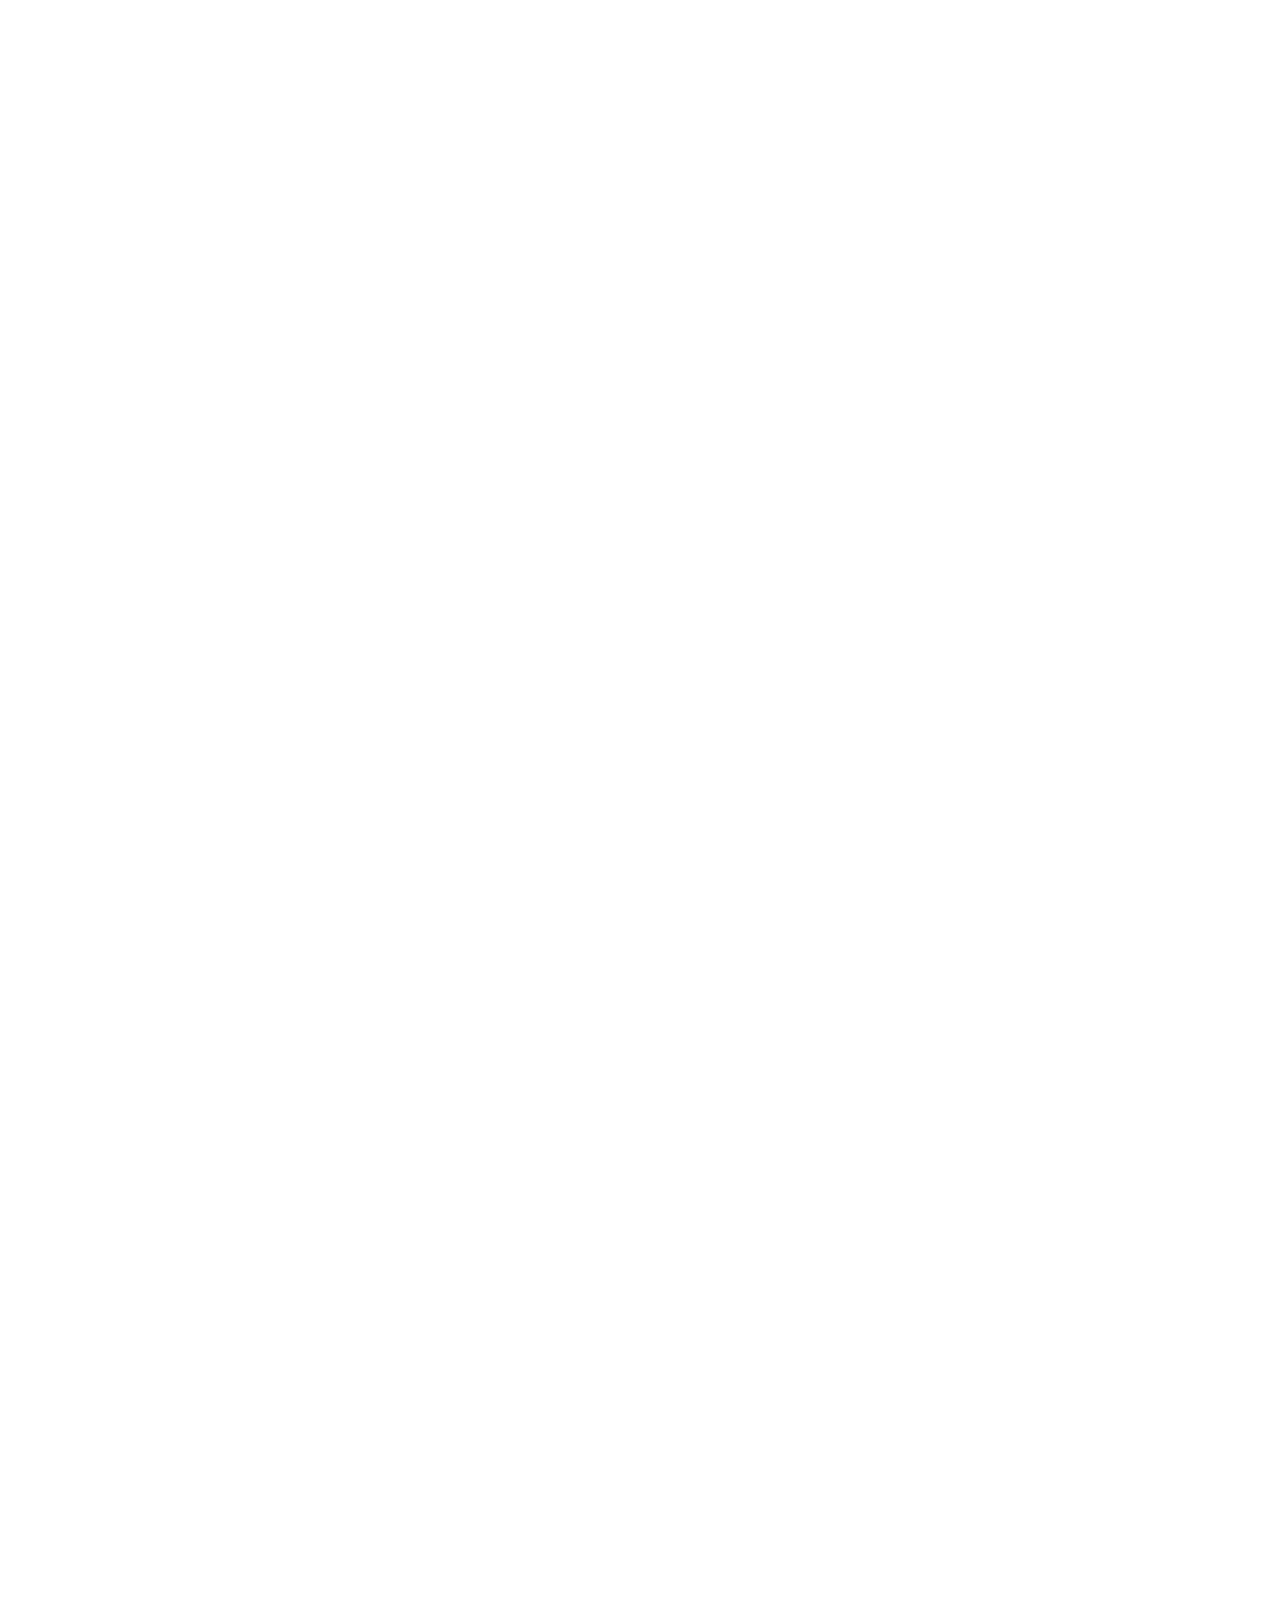
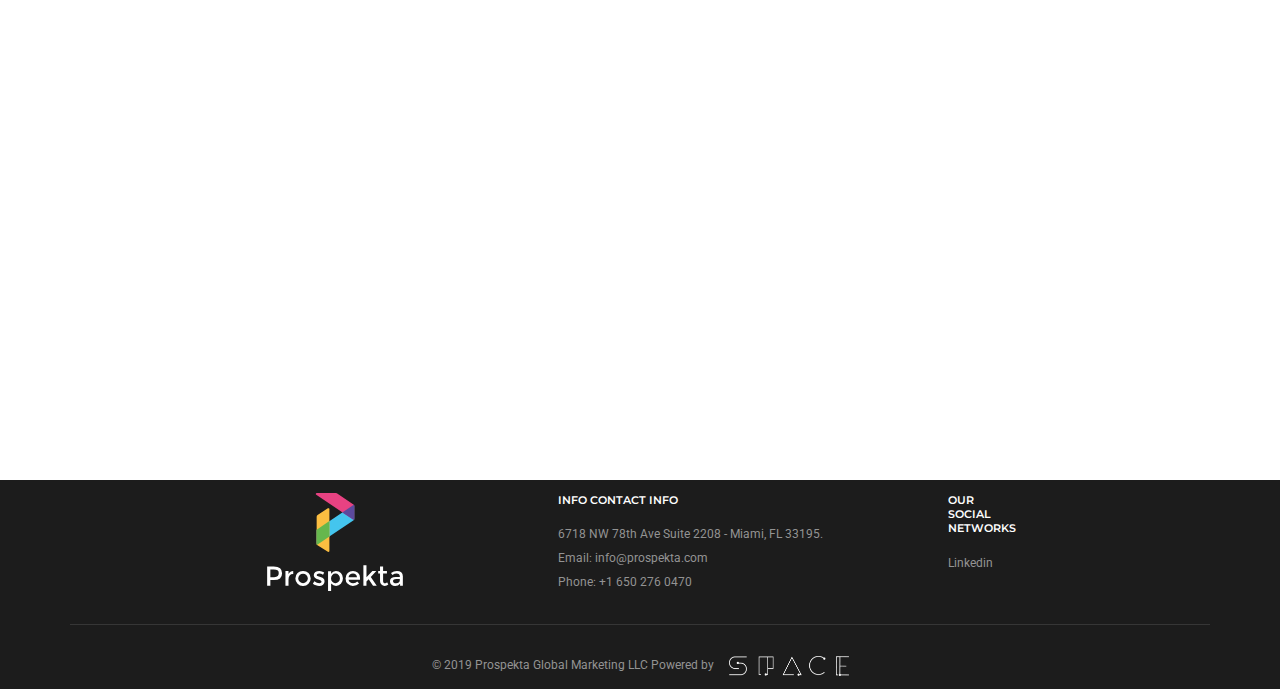
==== commit 4bab4d8e: "Added about center title text and line-height" ====
--- a/index.html
+++ b/index.html
@@ -155,10 +155,10 @@
 		<div class="container">
 			<div class="row">
 				<div class="col-md-12 col-sm-11 col-xs-12 center-col  margin-six-bottom xs-margin-30px-bottom">
-					<div class="alt-font text-medium-gray margin-5px-bottom text-uppercase text-big">Prospekta</div>
-					<p class="font-weight-300 text-extra-dark-gray no-margin">
-						We believe in disrupting the consumer industry as we know it today, to satisfy the unknown
-						needs of global audiences tomorrow.<br />
+					<div class=" font-weight-300 alt-font text-center text-extra-dark-gray margin-5px-bottom text-uppercase text-big" style="font-size: 20px;"><strong>Prospekta</strong></div>
+					<p class="font-weight-300 text-extra-dark-gray no-margi line" style="line-height: 200%;">
+						<strong>We believe in disrupting the consumer industry as we know it today, to satisfy the unknown
+						needs of global audiences tomorrow.</strong><br />
 						For investors, entrepreneurs and corporations looking to innovate, Prospekta builds, at its own risk,
 						companies of consumer
 						goods for niche audiences to satisfy their activities, emotions, and needs.<br />
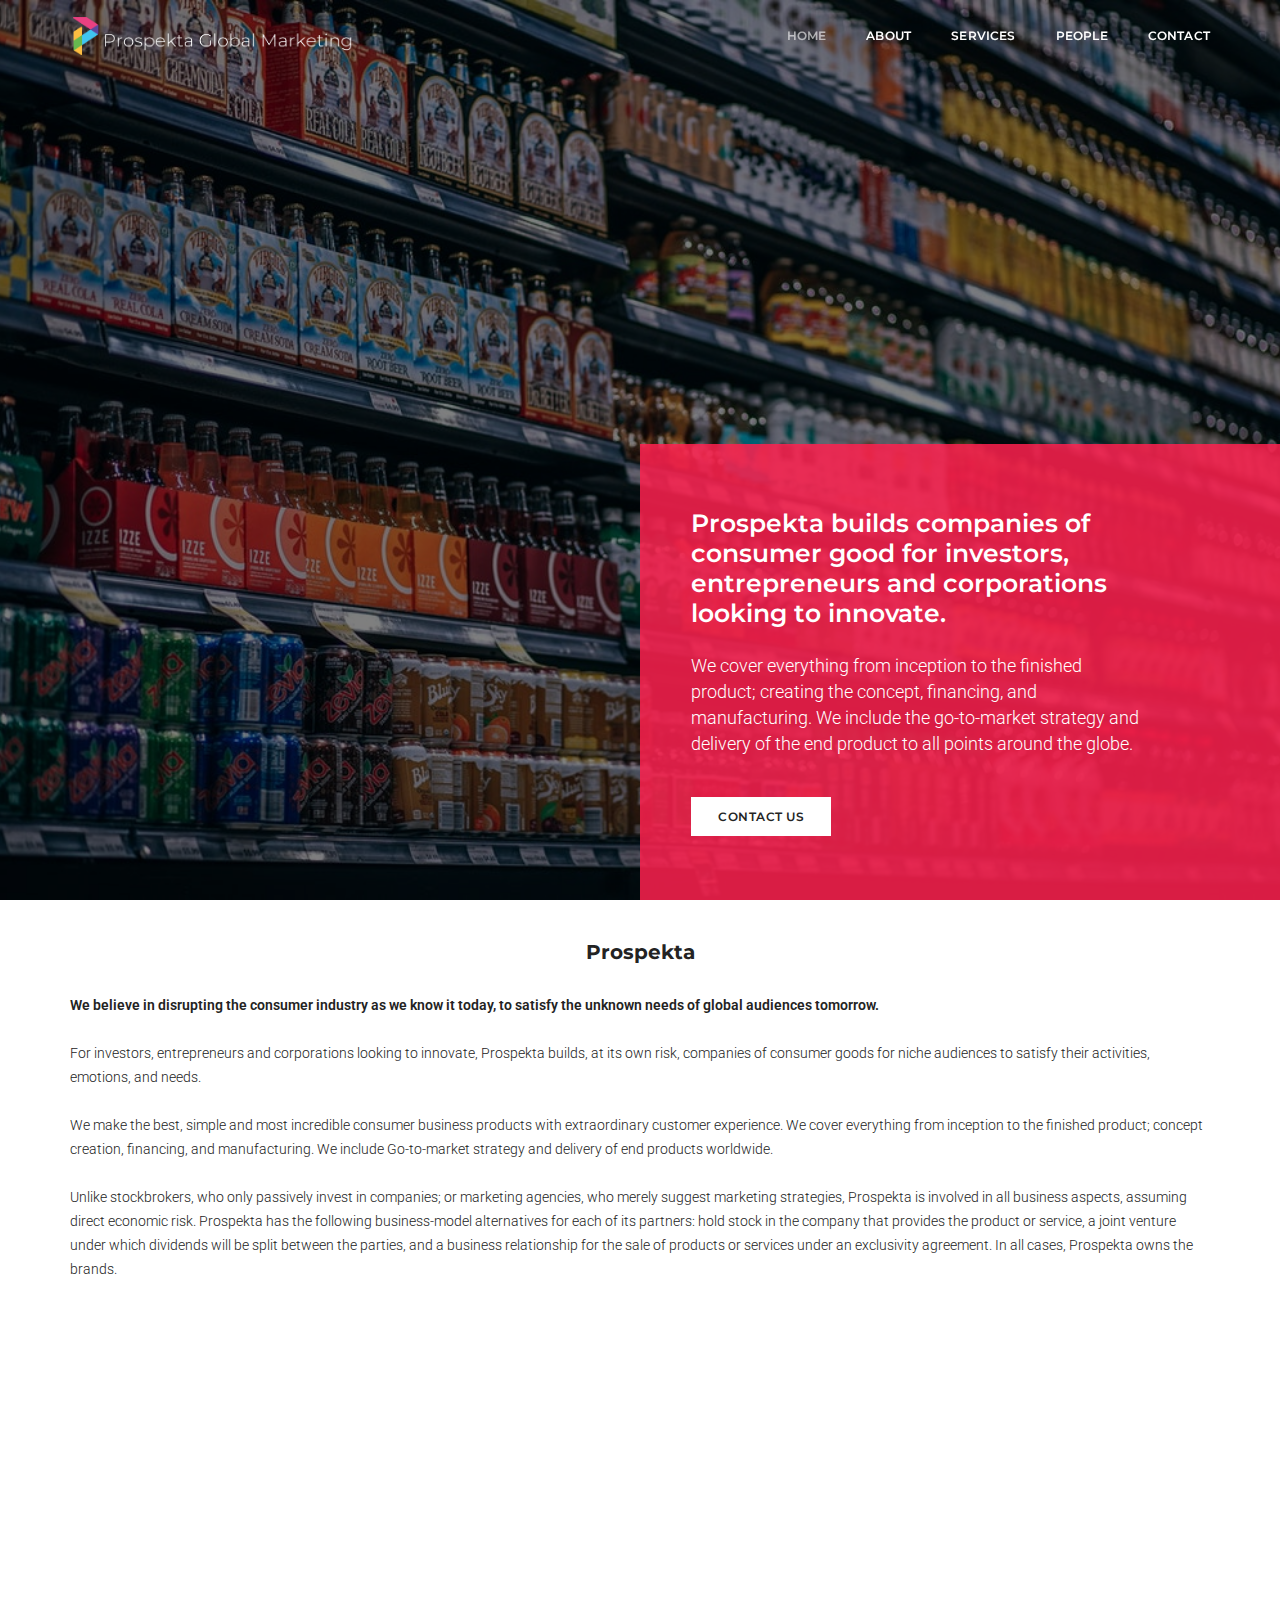
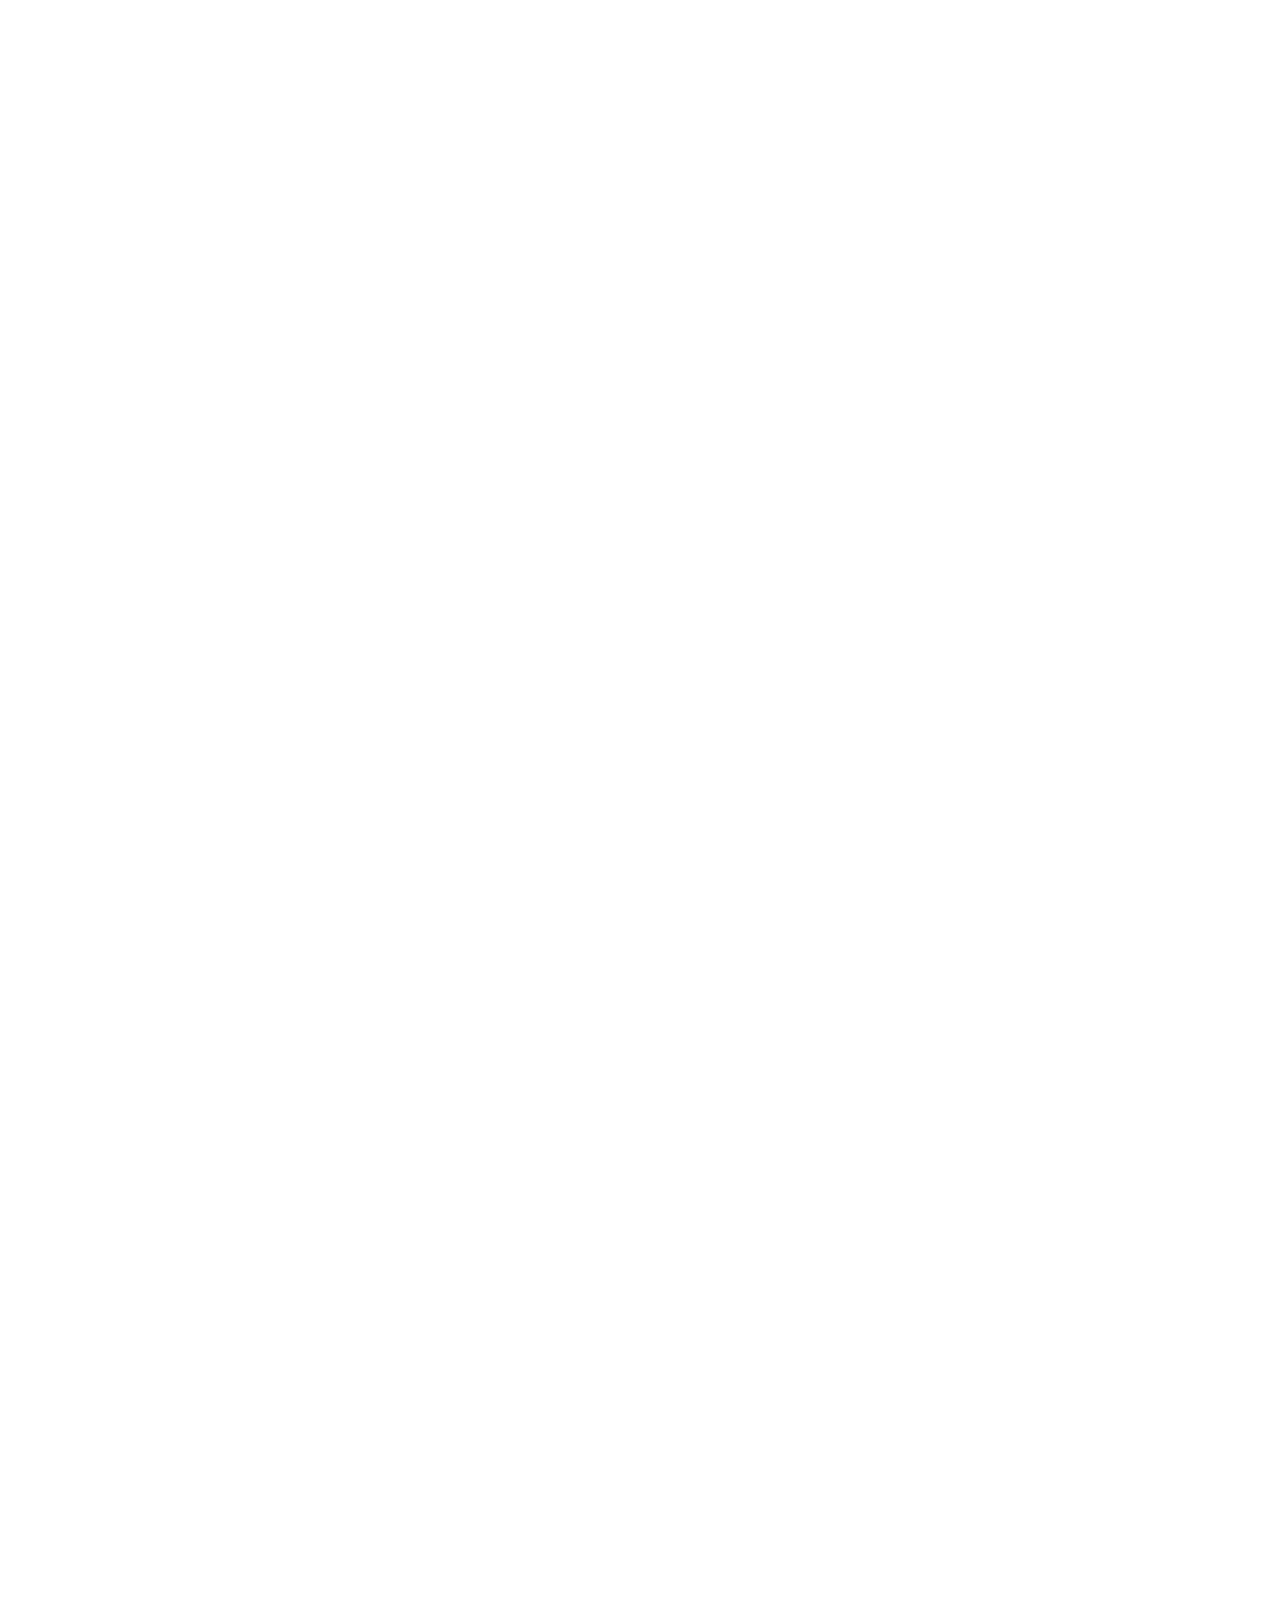
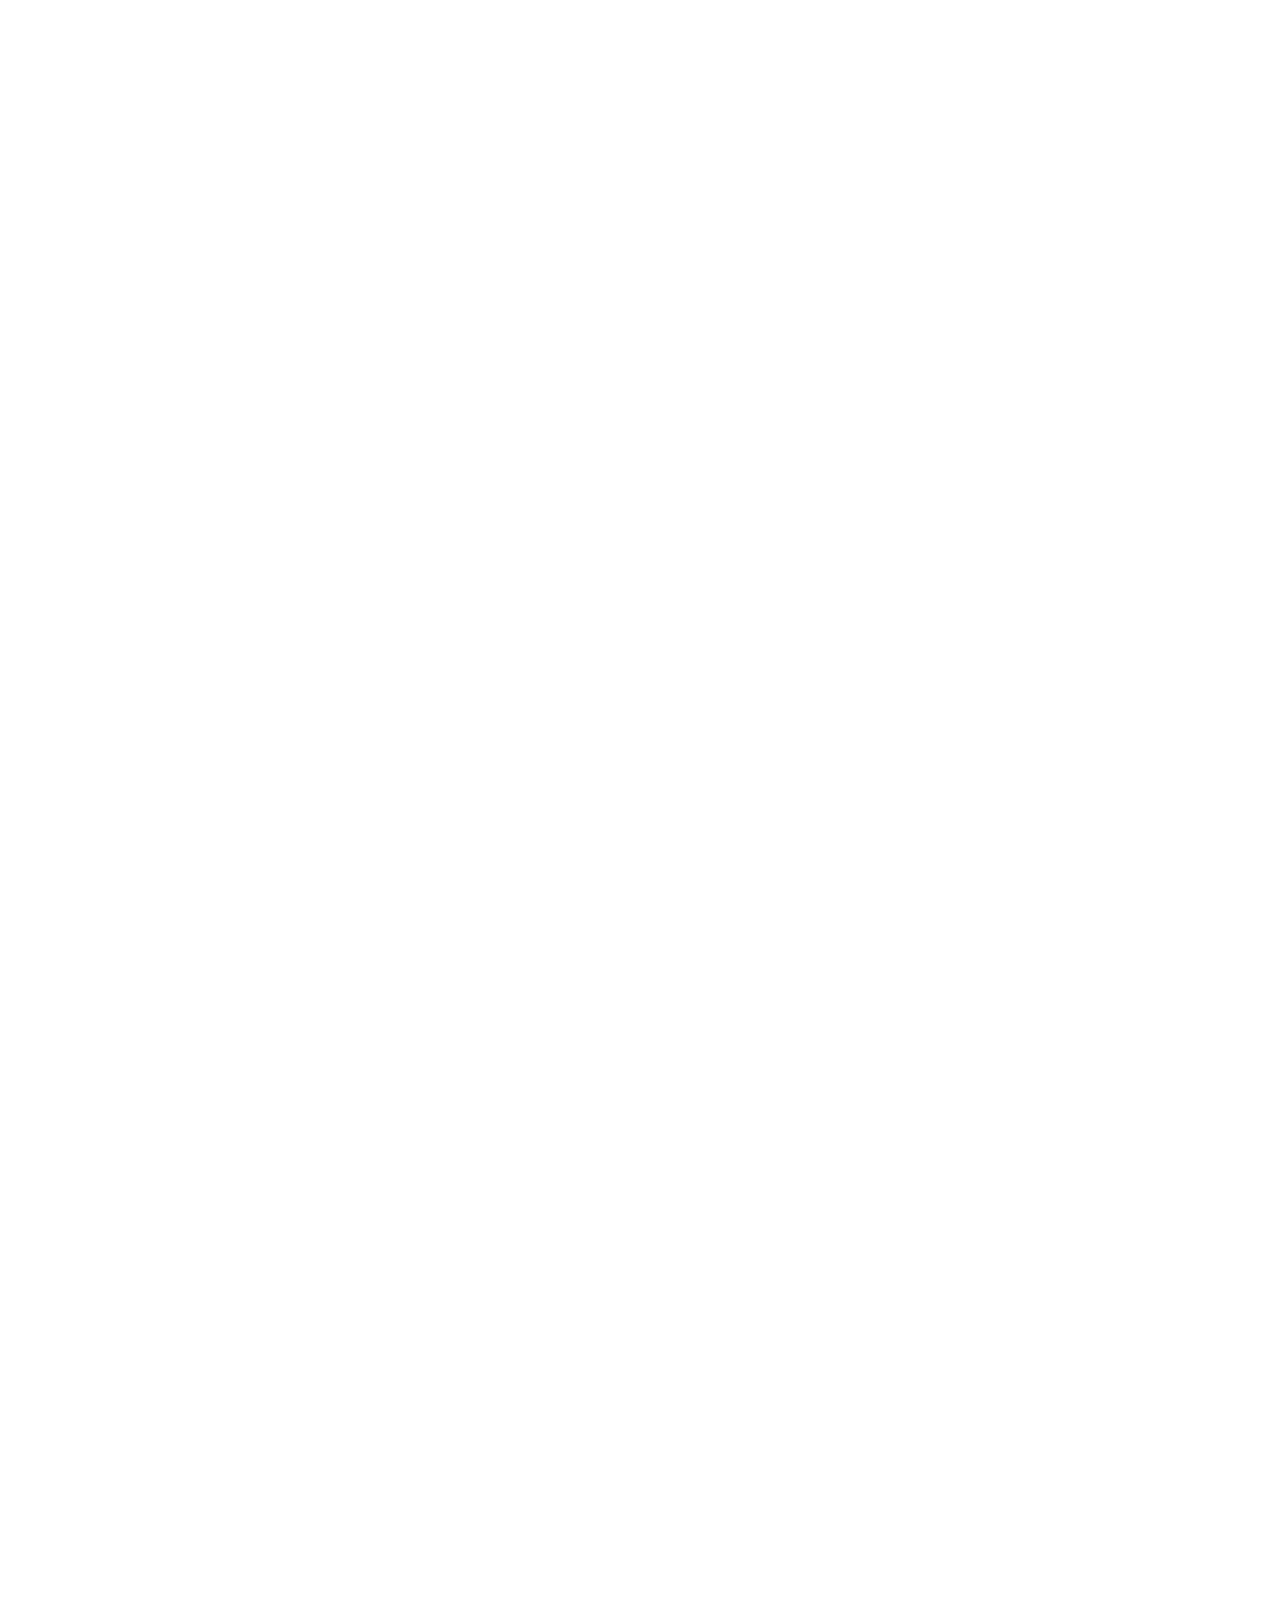
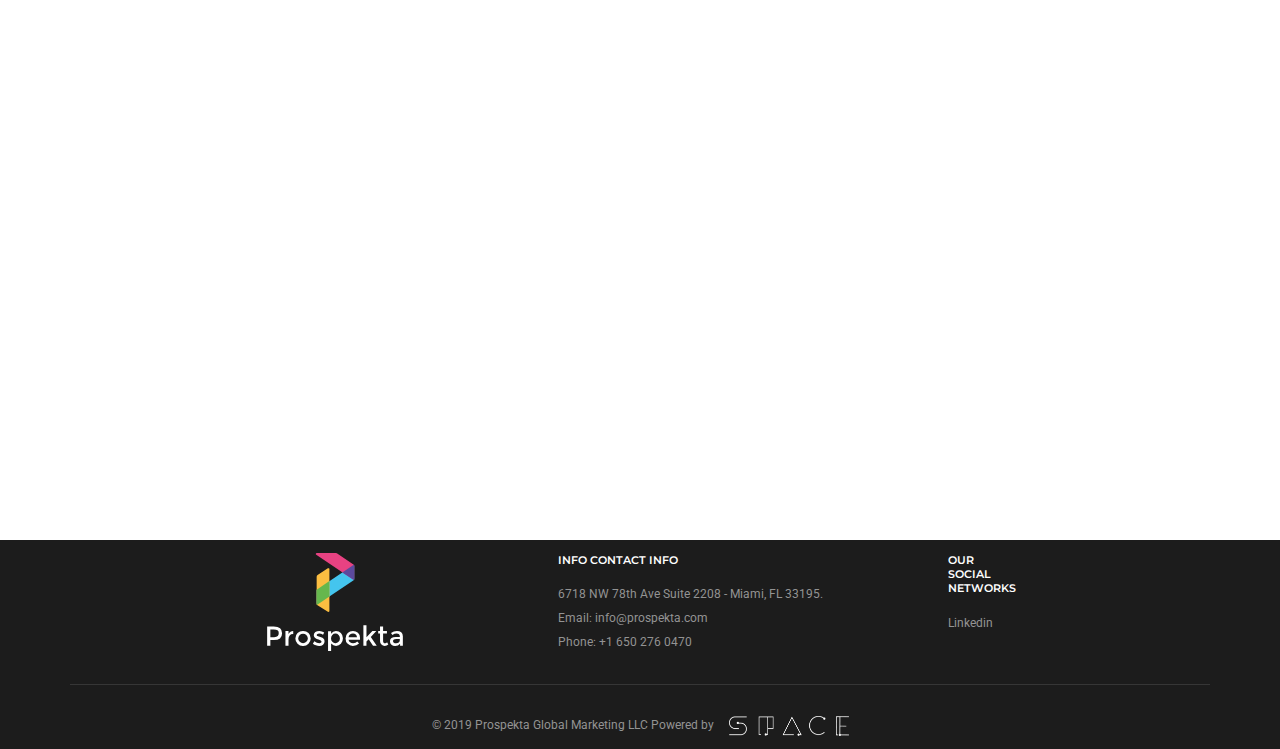
==== commit 08fb40dc: "Adding spaces in about and deleted text-uppercase" ====
--- a/index.html
+++ b/index.html
@@ -155,17 +155,19 @@
 		<div class="container">
 			<div class="row">
 				<div class="col-md-12 col-sm-11 col-xs-12 center-col  margin-six-bottom xs-margin-30px-bottom">
-					<div class=" font-weight-300 alt-font text-center text-extra-dark-gray margin-5px-bottom text-uppercase text-big" style="font-size: 20px;"><strong>Prospekta</strong></div>
-					<p class="font-weight-300 text-extra-dark-gray no-margi line" style="line-height: 200%;">
+					<div
+						class=" font-weight-300 alt-font text-center text-extra-dark-gray margin-5px-bottom text-big"
+						style="font-size: 20px;"><strong>Prospekta</strong><br /><br /></div>
+					<p class="font-weight-300 text-extra-dark-gray no-margin-line">
 						<strong>We believe in disrupting the consumer industry as we know it today, to satisfy the unknown
-						needs of global audiences tomorrow.</strong><br />
+							needs of global audiences tomorrow.</strong><br /><br />
 						For investors, entrepreneurs and corporations looking to innovate, Prospekta builds, at its own risk,
 						companies of consumer
-						goods for niche audiences to satisfy their activities, emotions, and needs.<br />
+						goods for niche audiences to satisfy their activities, emotions, and needs.<br /><br />
 						We make the best, simple and most incredible consumer business products with extraordinary customer
 						experience. We cover everything from inception to the finished product;
 						concept creation, financing, and manufacturing. We include Go-to-market strategy and delivery of end
-						products worldwide.<br />
+						products worldwide.<br /><br />
 						Unlike stockbrokers, who only passively invest in companies; or marketing agencies, who merely suggest
 						marketing strategies, Prospekta is involved in all business aspects, assuming direct economic risk.
 						Prospekta has the following business-model alternatives for each of its partners: hold stock in the company
